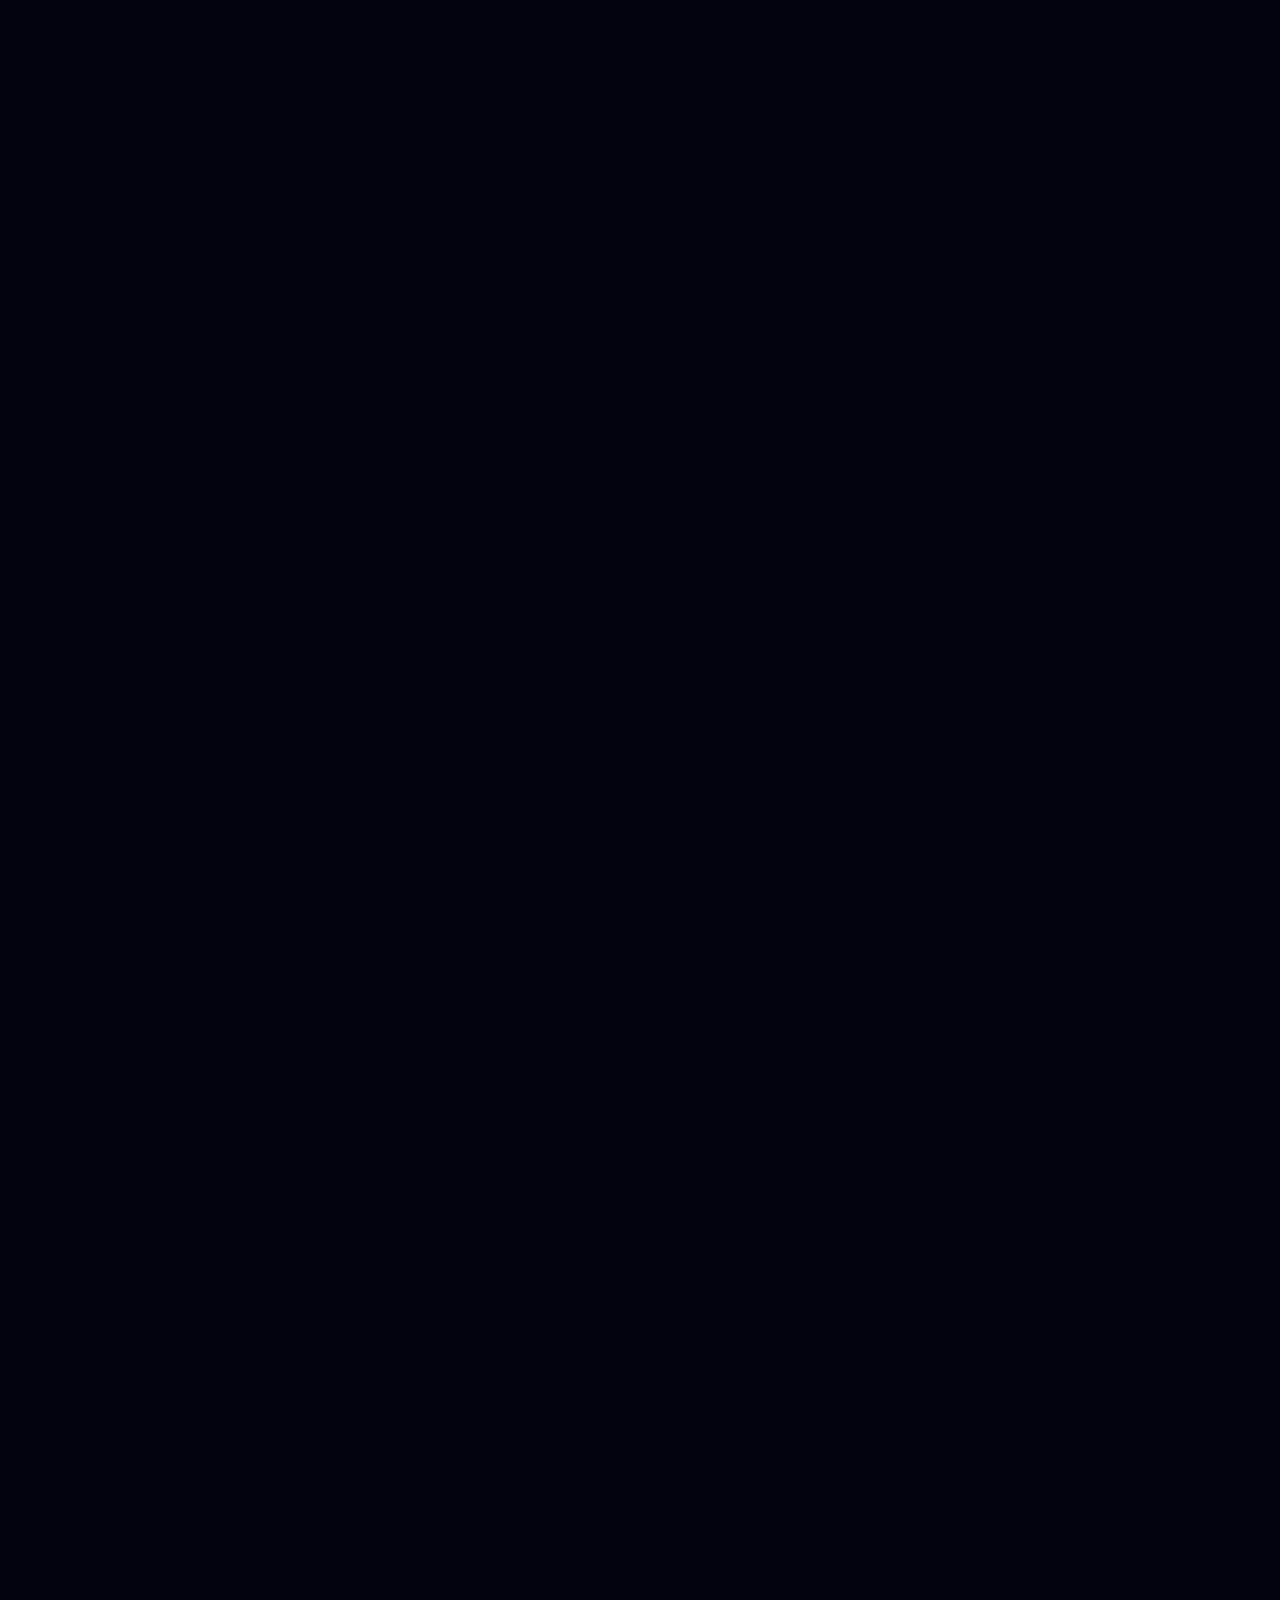
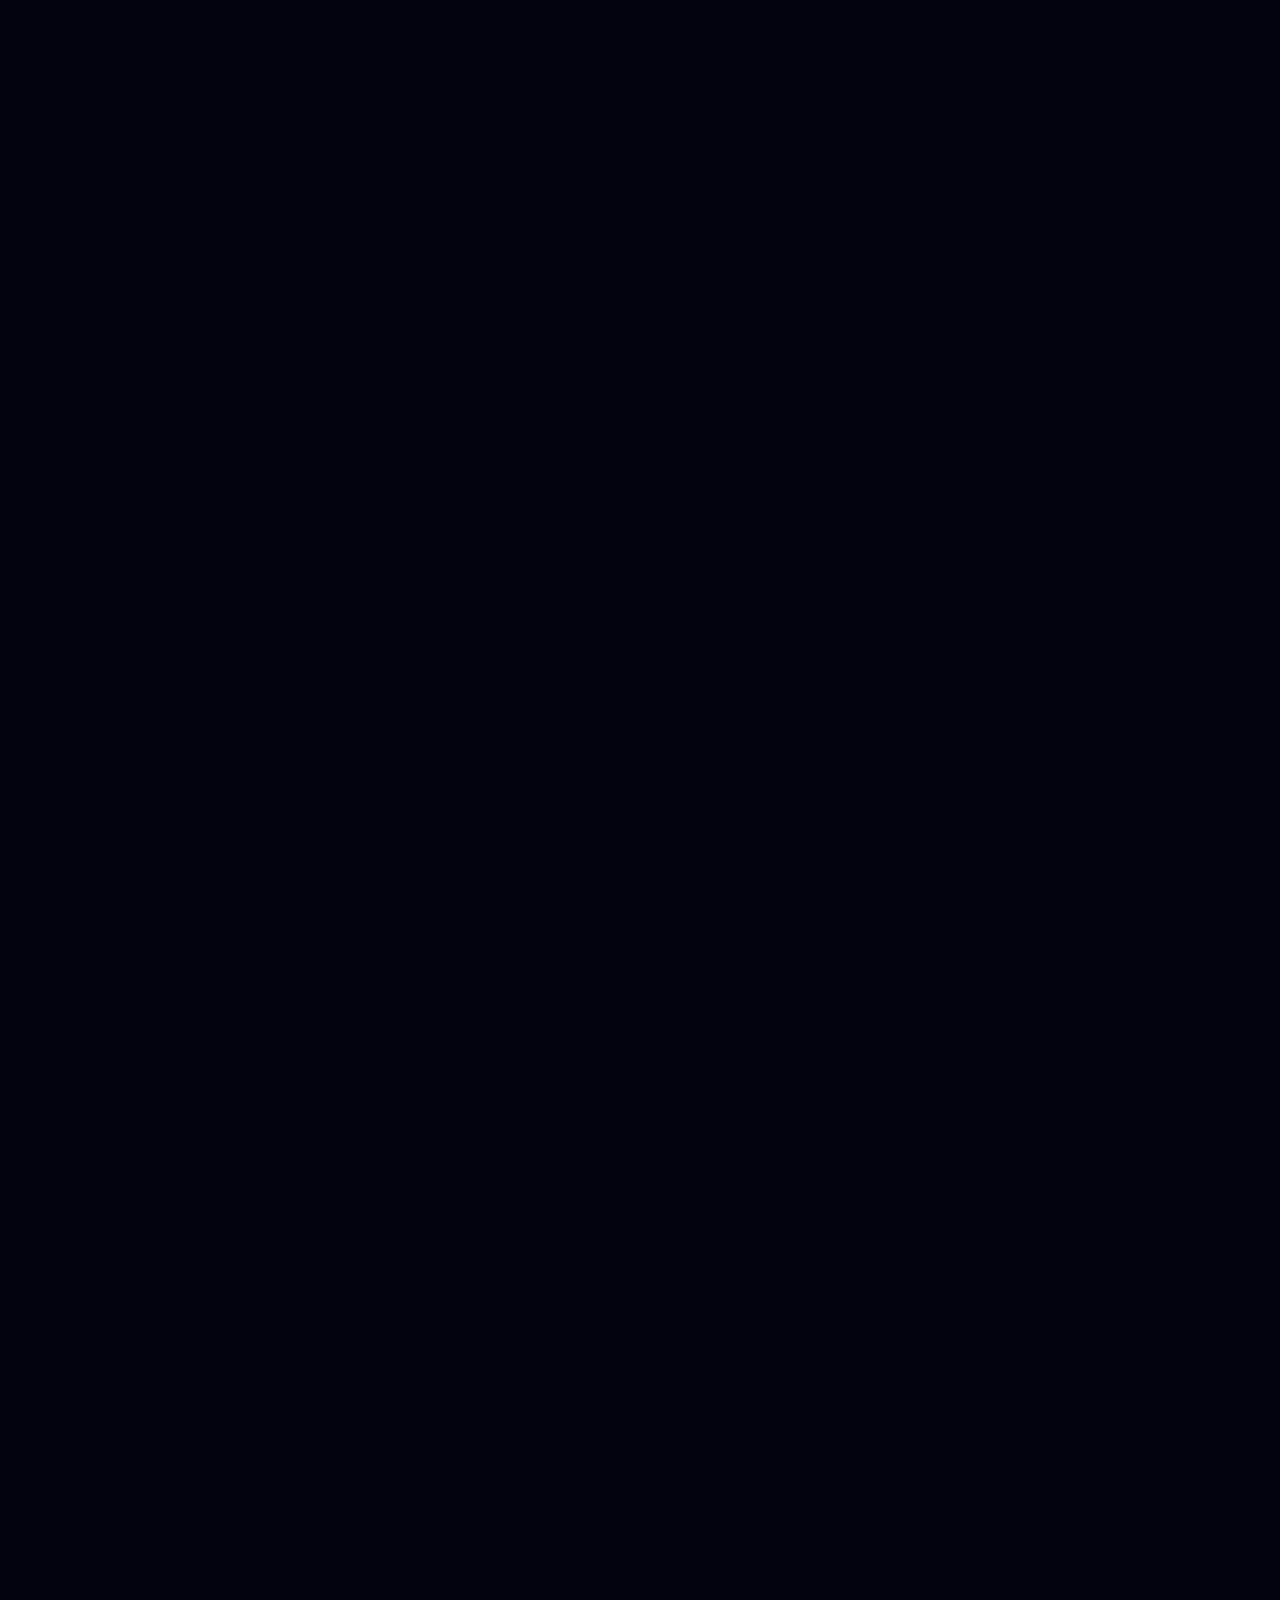
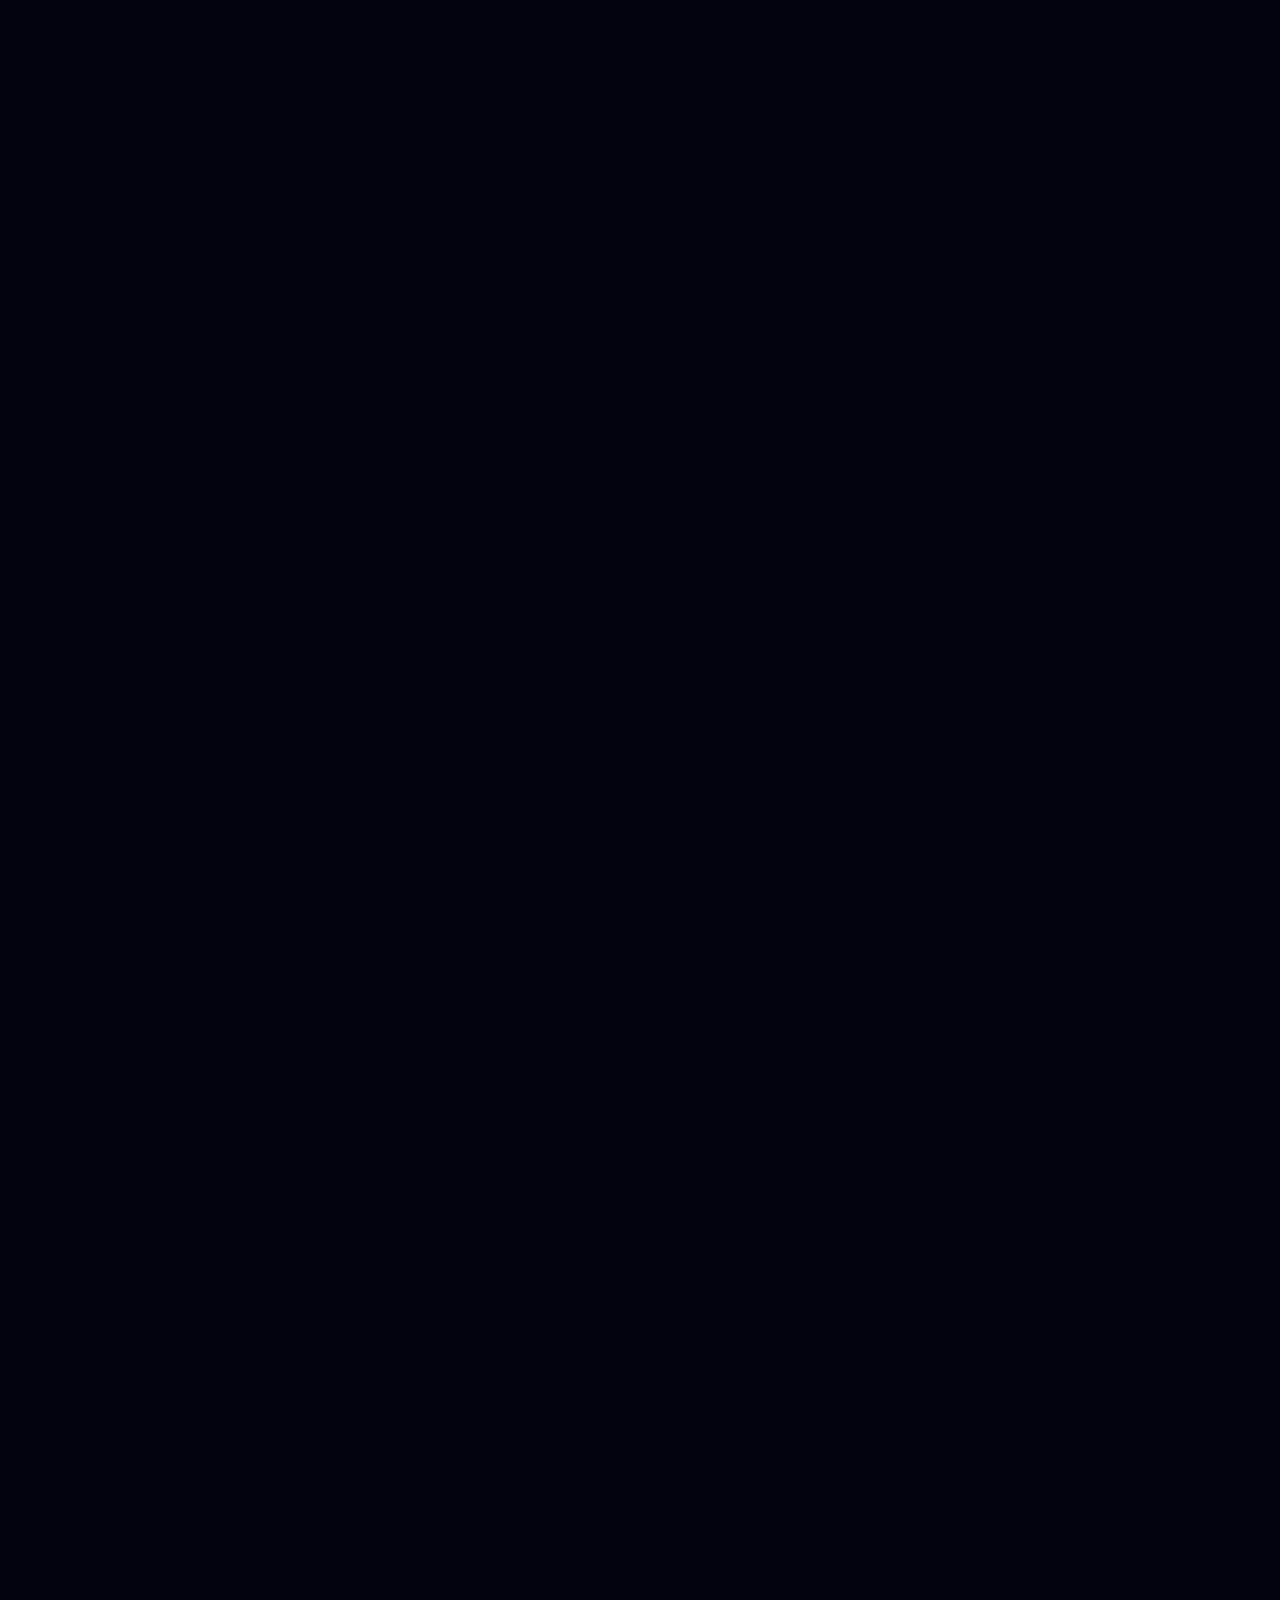
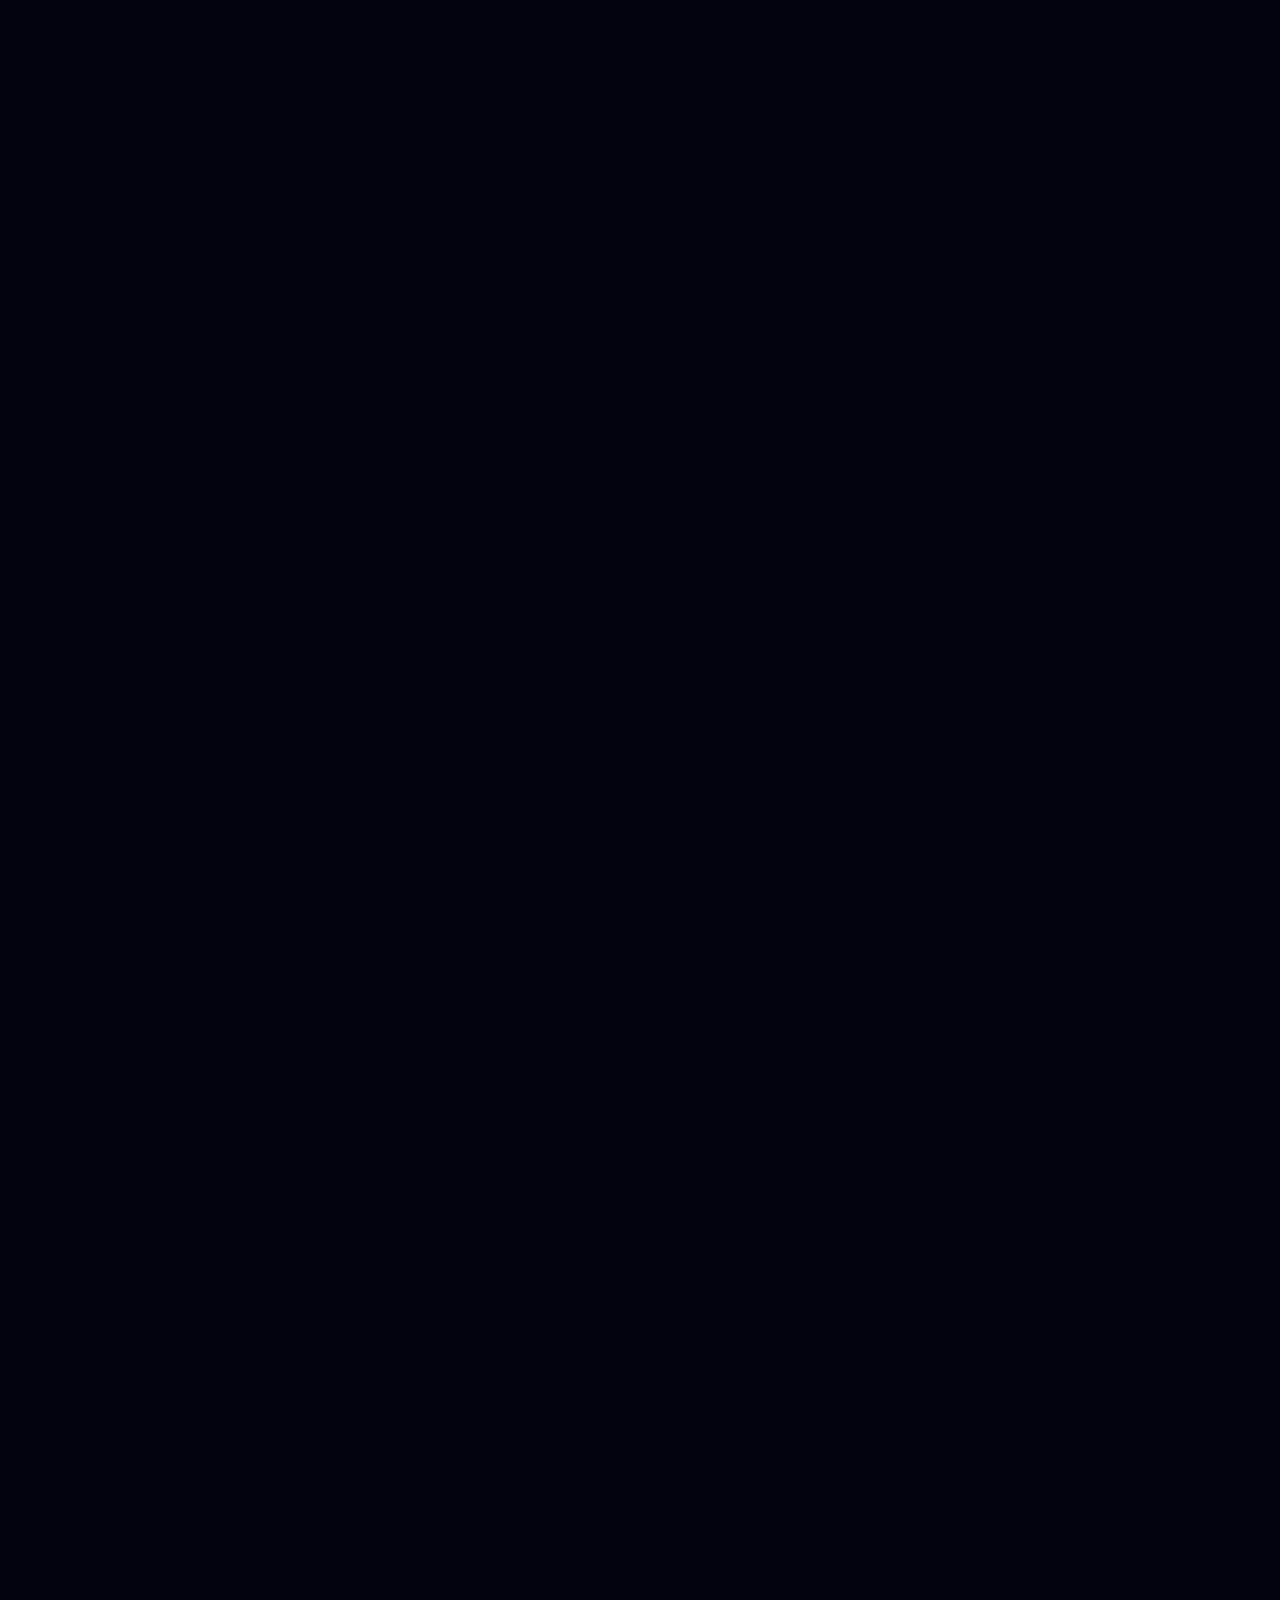
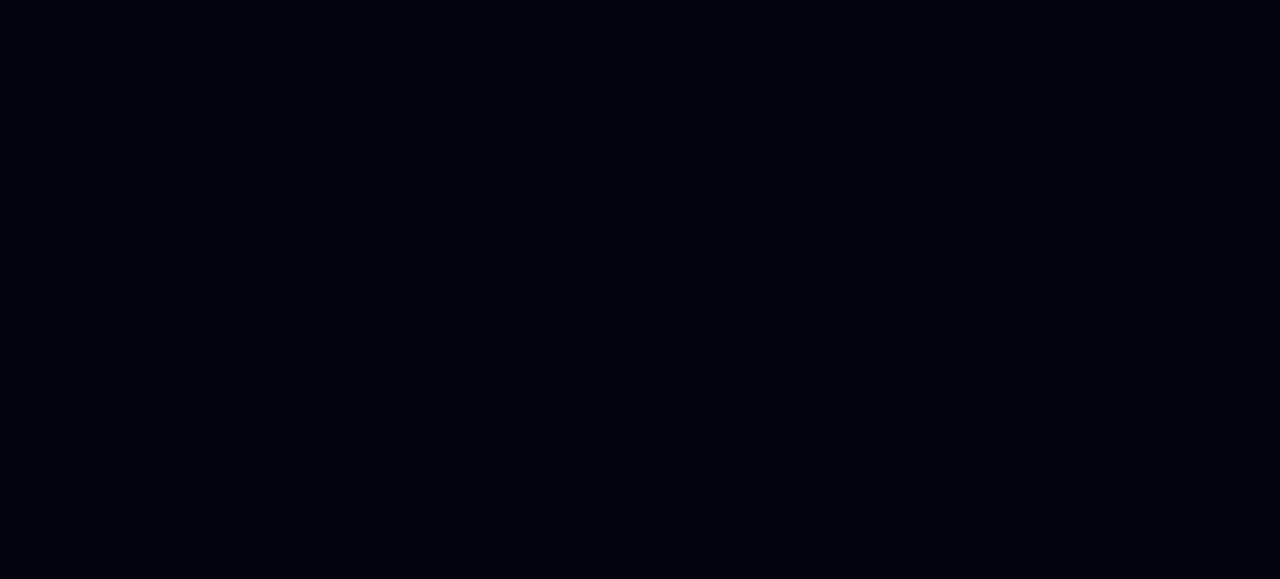
==== index.html @ 4c0e8898 "..." ====
<html xmlns="http://www.w3.org/1999/xhtml" lang="en">

<head>
	<meta http-equiv="Content-Type" content="text/html; charset=utf-8" />
	<meta name="description" content="HTTrack is an easy-to-use website mirror utility. It allows you to download a World Wide website from the Internet to a local directory,building recursively all structures, getting html, images, and other files from the server to your computer. Links are rebuiltrelatively so that you can freely browse to the local site (works with any browser). You can mirror several sites together so that you can jump from one toanother. You can, also, update an existing mirror site, or resume an interrupted download. The robot is fully configurable, with an integrated help" />
	<meta name="keywords" content="httrack, HTTRACK, HTTrack, winhttrack, WINHTTRACK, WinHTTrack, offline browser, web mirror utility, aspirateur web, surf offline, web capture, www mirror utility, browse offline, local  site builder, website mirroring, aspirateur www, internet grabber, capture de site web, internet tool, hors connexion, unix, dos, windows 95, windows 98, solaris, ibm580, AIX 4.0, HTS, HTGet, web aspirator, web aspirateur, libre, GPL, GNU, free software" />
	<title>Local index - HTTrack Website Copier</title>
  <!-- Mirror and index made by HTTrack Website Copier/3.49-2 [XR&CO'2014] -->
	<style type="text/css">
	<!--

body {
	margin: 0;  padding: 0;  margin-bottom: 15px;  margin-top: 8px;
	background: #77b;
}
body, td {
	font: 14px "Trebuchet MS", Verdana, Arial, Helvetica, sans-serif;
	}

#subTitle {
	background: #000;  color: #fff;  padding: 4px;  font-weight: bold; 
	}

#siteNavigation a, #siteNavigation .current {
	font-weight: bold;  color: #448;
	}
#siteNavigation a:link    { text-decoration: none; }
#siteNavigation a:visited { text-decoration: none; }

#siteNavigation .current { background-color: #ccd; }

#siteNavigation a:hover   { text-decoration: none;  background-color: #fff;  color: #000; }
#siteNavigation a:active  { text-decoration: none;  background-color: #ccc; }


a:link    { text-decoration: underline;  color: #00f; }
a:visited { text-decoration: underline;  color: #000; }
a:hover   { text-decoration: underline;  color: #c00; }
a:active  { text-decoration: underline; }

#pageContent {
	clear: both;
	border-bottom: 6px solid #000;
	padding: 10px;  padding-top: 20px;
	line-height: 1.65em;
	background-image: url(backblue.gif);
	background-repeat: no-repeat;
	background-position: top right;
	}

#pageContent, #siteNavigation {
	background-color: #ccd;
	}


.imgLeft  { float: left;   margin-right: 10px;  margin-bottom: 10px; }
.imgRight { float: right;  margin-left: 10px;   margin-bottom: 10px; }

hr { height: 1px;  color: #000;  background-color: #000;  margin-bottom: 15px; }

h1 { margin: 0;  font-weight: bold;  font-size: 2em; }
h2 { margin: 0;  font-weight: bold;  font-size: 1.6em; }
h3 { margin: 0;  font-weight: bold;  font-size: 1.3em; }
h4 { margin: 0;  font-weight: bold;  font-size: 1.18em; }

.blak { background-color: #000; }
.hide { display: none; }
.tableWidth { min-width: 400px; }

.tblRegular       { border-collapse: collapse; }
.tblRegular td    { padding: 6px;  background-image: url(fade.gif);  border: 2px solid #99c; }
.tblHeaderColor, .tblHeaderColor td { background: #99c; }
.tblNoBorder td   { border: 0; }


</style>

</head>

<table width="76%" border="0" align="center" cellspacing="0" cellpadding="3" class="tableWidth">
	<tr>
	<td id="subTitle">HTTrack Website Copier - Open Source offline browser</td>
	</tr>
</table>
<table width="76%" border="0" align="center" cellspacing="0" cellpadding="0" class="tableWidth">
<tr class="blak">
<td>
	<table width="100%" border="0" align="center" cellspacing="1" cellpadding="0">
	<tr>
	<td colspan="6"> 
		<table width="100%" border="0" align="center" cellspacing="0" cellpadding="10">
		<tr> 
		<td id="pageContent"> 
<!-- ==================== End prologue ==================== -->

	<meta name="generator" content="HTTrack Website Copier/3.x">
	<TITLE>Local index - HTTrack</TITLE>
</HEAD>
<BODY>
<H1 ALIGN=Center>Index of locally available sites:</H1>
	<TABLE BORDER="0" WIDTH="100%" CELLSPACING="1" CELLPADDING="0">
		<TR>
			<TD BACKGROUND="fade.gif">
				&middot;
					<A HREF="html-templates.evonicmedia.com/finteezy/index.html">
						HaMinGo - Ví điện tử của người Việt
					</A>		
			</TD>
		</TR>
	</TABLE>
	<BR>
	<BR>
	<BR>
  	<H6 ALIGN="RIGHT">
	<I>Mirror and index made by HTTrack Website Copier [XR&amp;CO'2008]</I>
	</H6>
	<!-- Mirror and index made by HTTrack Website Copier/3.49-2 [XR&CO'2014] -->
	<!-- Thanks for using HTTrack Website Copier! -->
	<meta HTTP-EQUIV="Refresh" CONTENT="0; URL=html-templates.evonicmedia.com/finteezy/index.html">


<!-- ==================== Start epilogue ==================== -->
		</td>
		</tr>
		</table>
	</td>
	</tr>
	</table>
</td>
</tr>
</table>

<table width="76%" border="0" align="center" valign="bottom" cellspacing="0" cellpadding="0">
	<tr>
	<td id="footer"><small>&copy;</small></td>
	</tr>
</table>

</body>

</html>
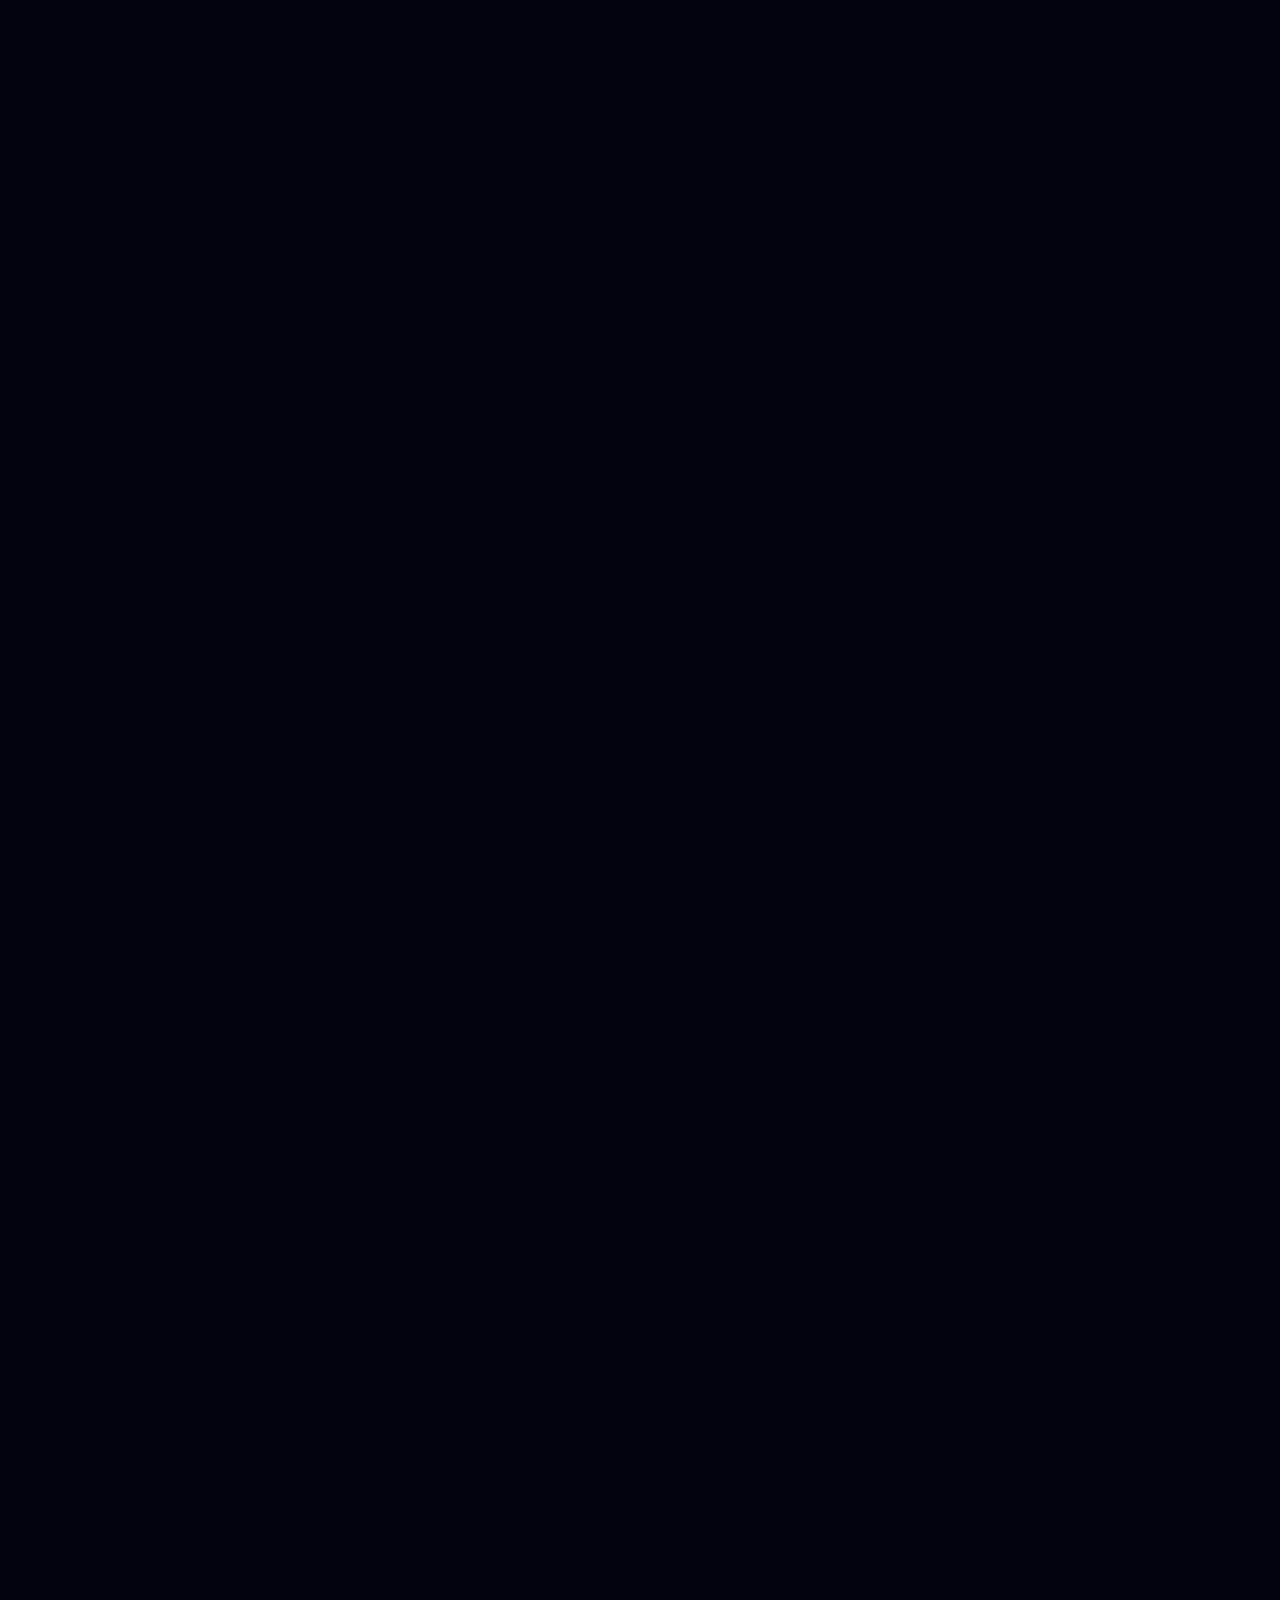
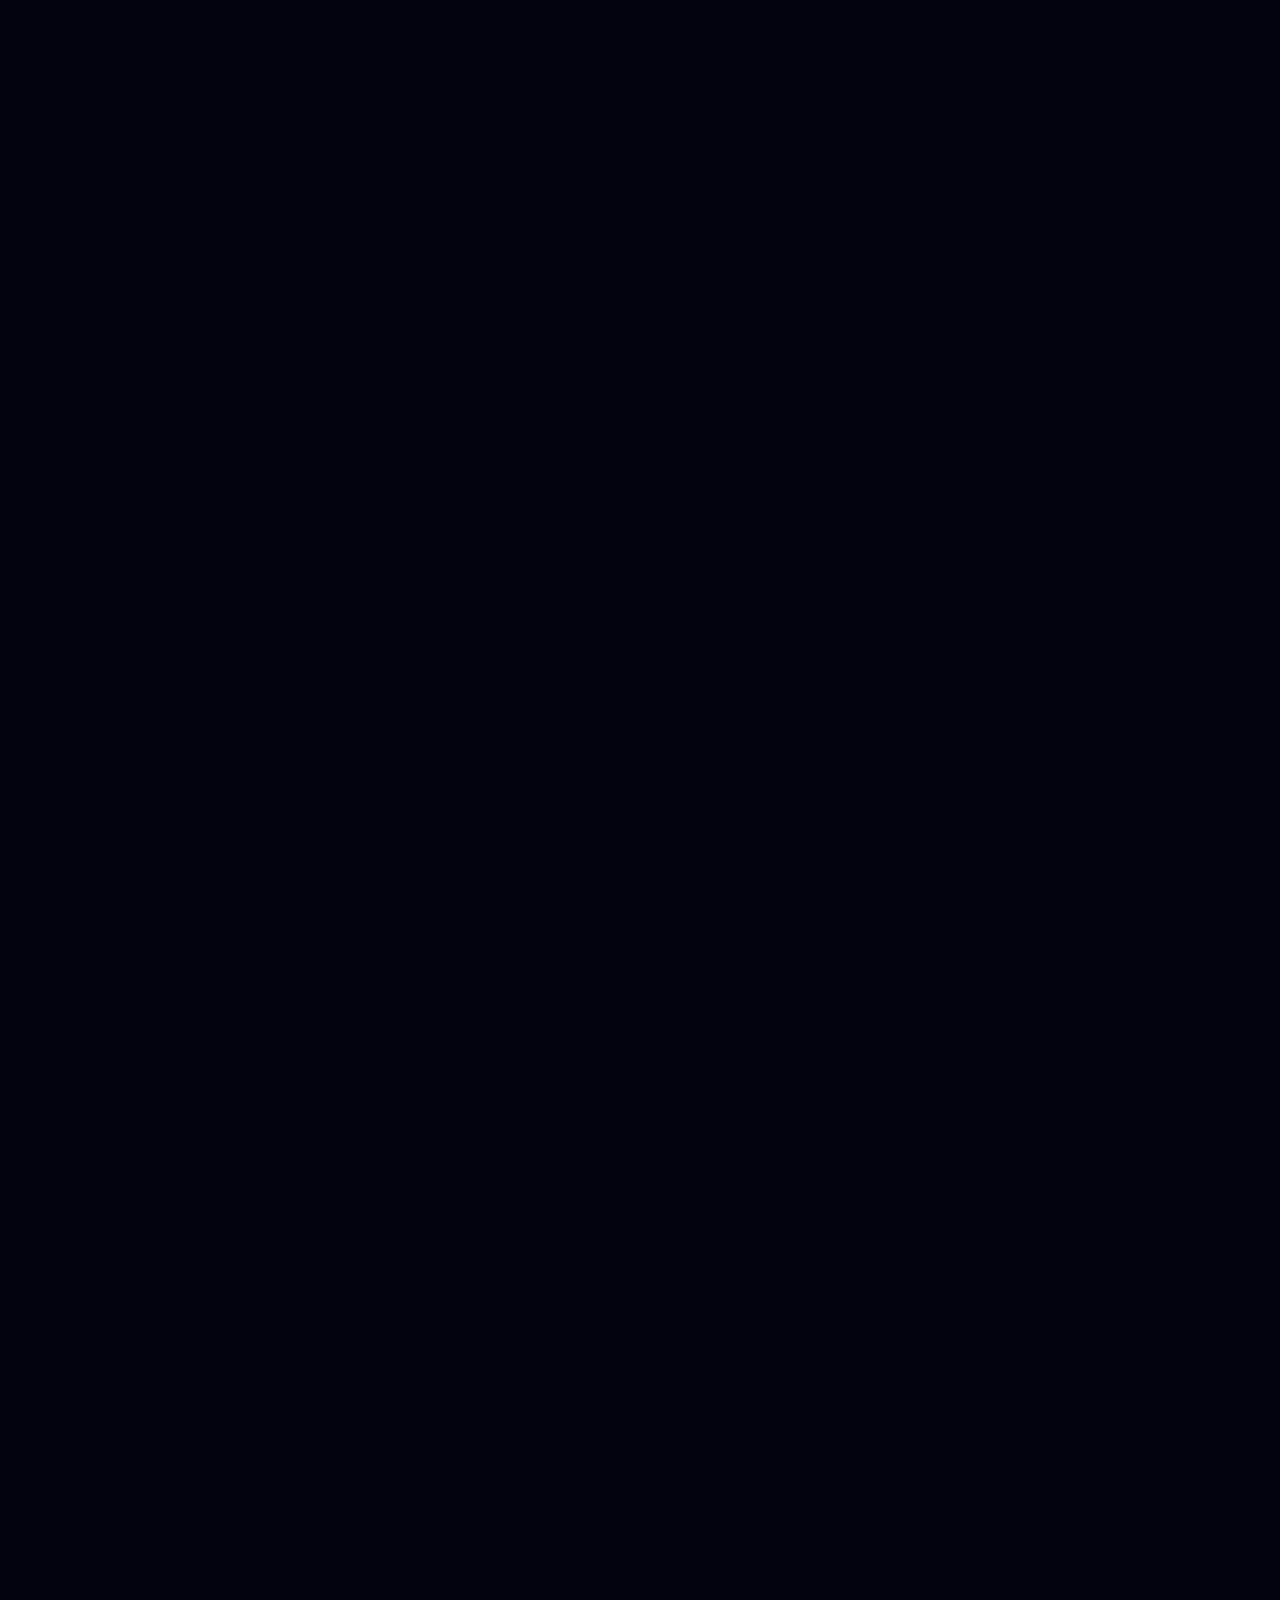
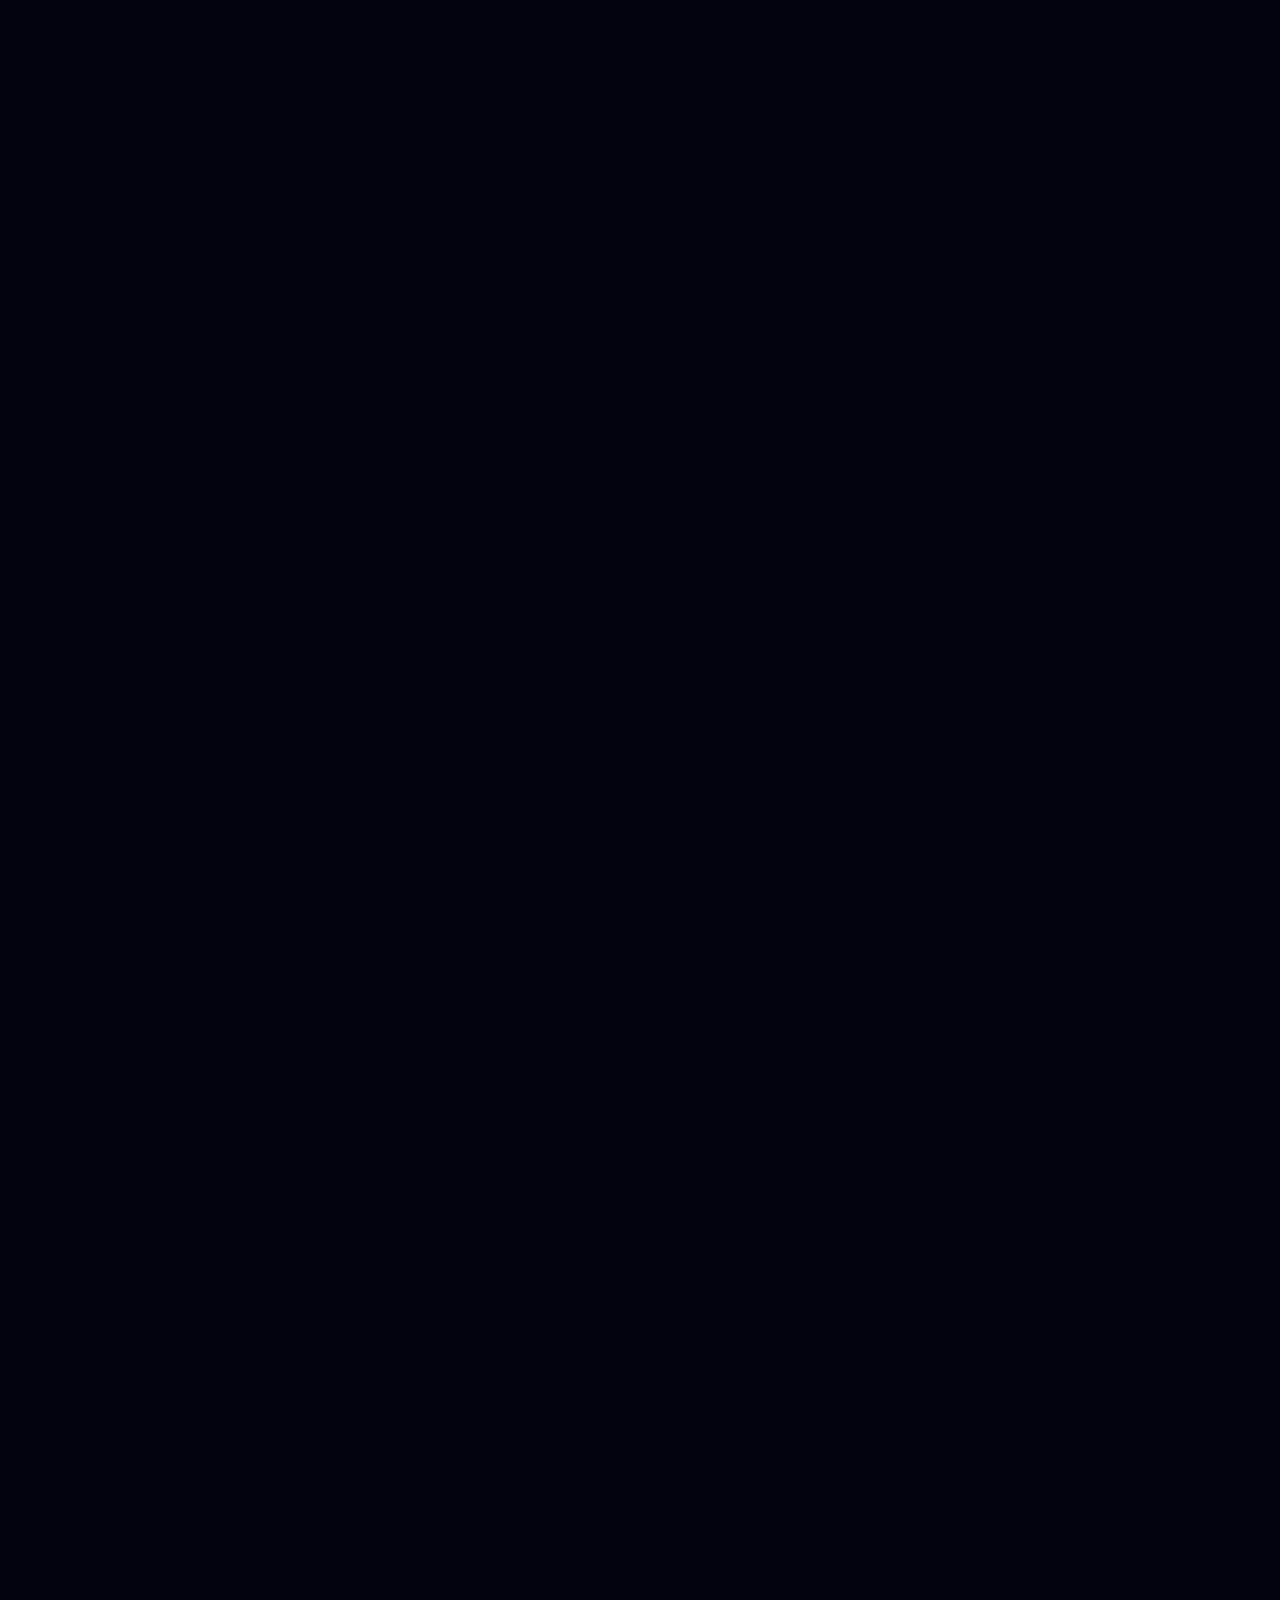
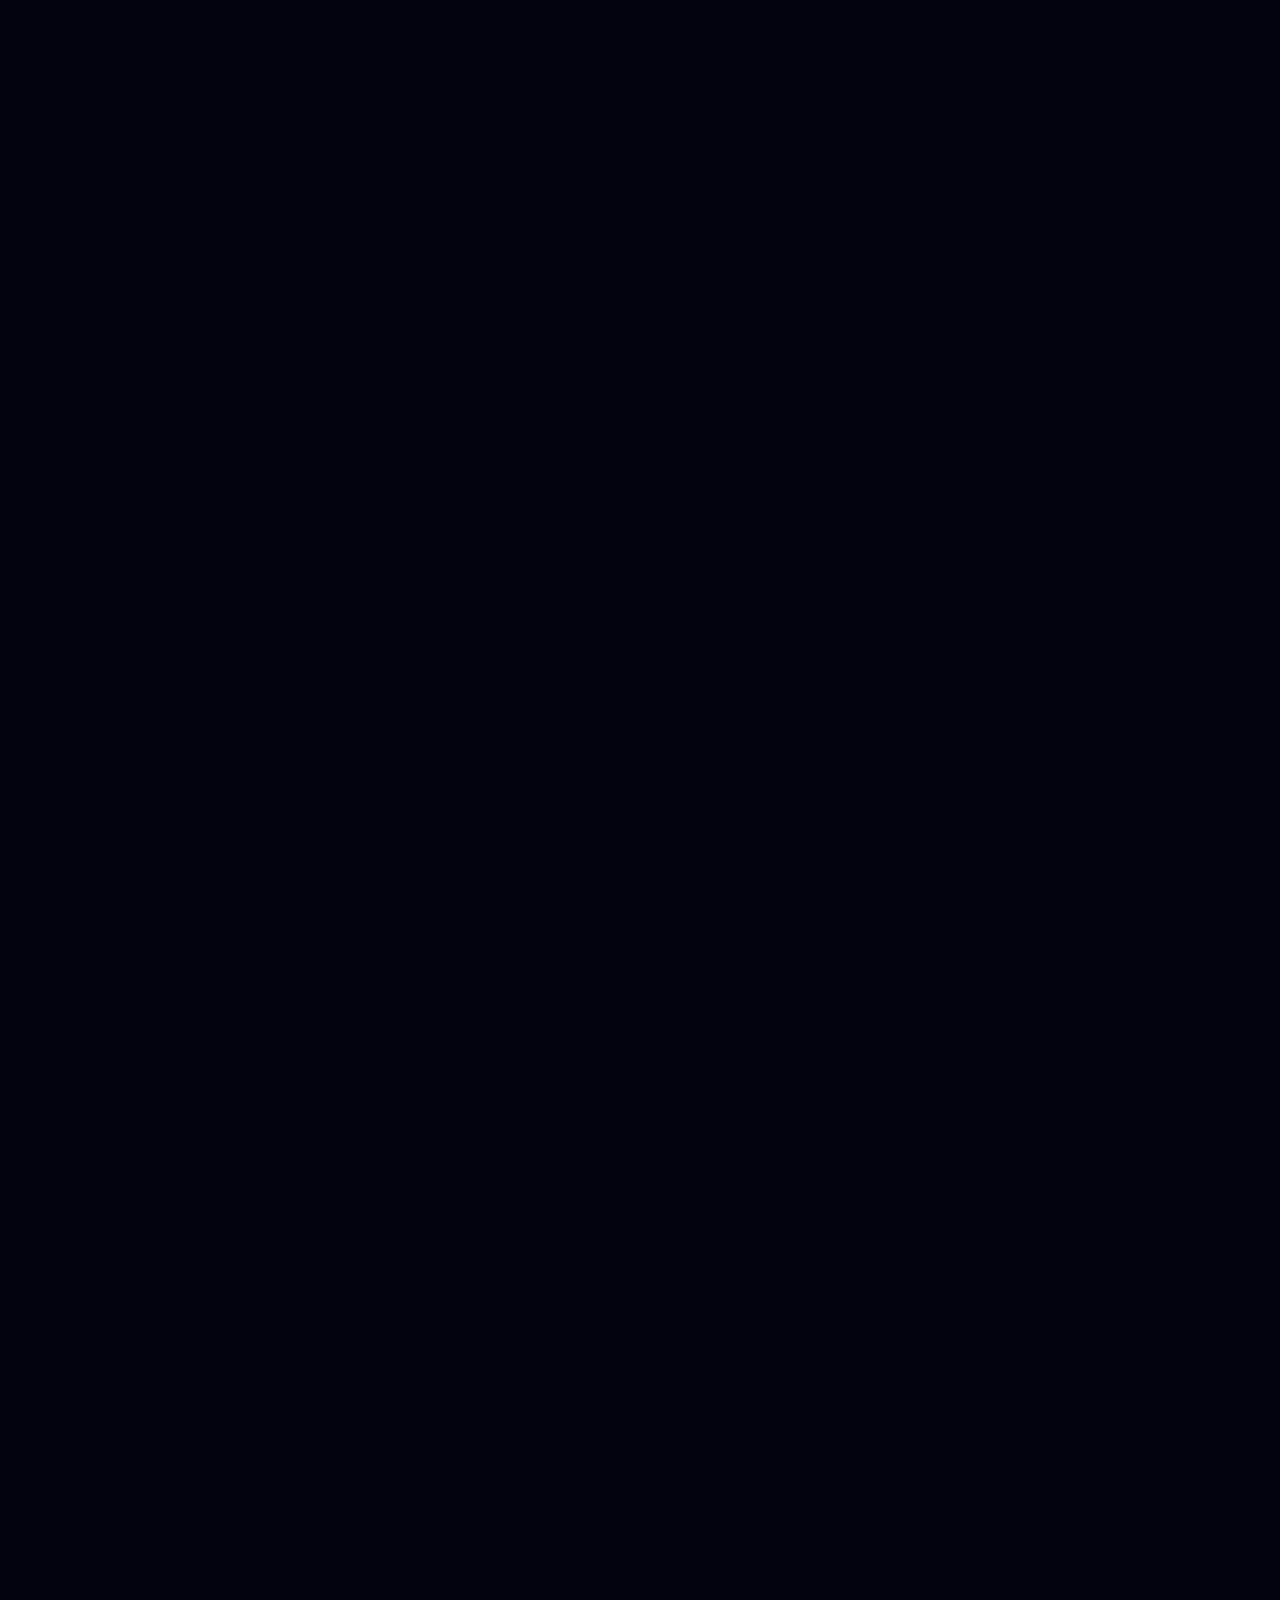
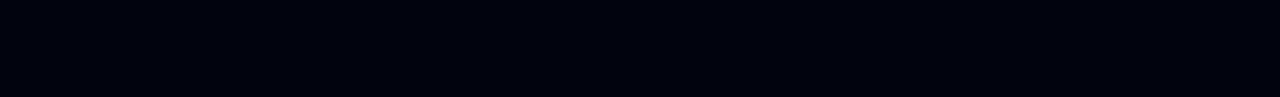
==== commit 527fb98d: "index.html" ====
--- a/index.html
+++ b/index.html
@@ -4,7 +4,7 @@
 	<meta http-equiv="Content-Type" content="text/html; charset=utf-8" />
 	<meta name="description" content="HTTrack is an easy-to-use website mirror utility. It allows you to download a World Wide website from the Internet to a local directory,building recursively all structures, getting html, images, and other files from the server to your computer. Links are rebuiltrelatively so that you can freely browse to the local site (works with any browser). You can mirror several sites together so that you can jump from one toanother. You can, also, update an existing mirror site, or resume an interrupted download. The robot is fully configurable, with an integrated help" />
 	<meta name="keywords" content="httrack, HTTRACK, HTTrack, winhttrack, WINHTTRACK, WinHTTrack, offline browser, web mirror utility, aspirateur web, surf offline, web capture, www mirror utility, browse offline, local  site builder, website mirroring, aspirateur www, internet grabber, capture de site web, internet tool, hors connexion, unix, dos, windows 95, windows 98, solaris, ibm580, AIX 4.0, HTS, HTGet, web aspirator, web aspirateur, libre, GPL, GNU, free software" />
-	<title>Local index - HTTrack Website Copier</title>
+	<title>HaMinGo - Ví điện tử NFC thông minh</title>
   <!-- Mirror and index made by HTTrack Website Copier/3.49-2 [XR&CO'2014] -->
 	<style type="text/css">
 	<!--
@@ -79,7 +79,7 @@
 
 <table width="76%" border="0" align="center" cellspacing="0" cellpadding="3" class="tableWidth">
 	<tr>
-	<td id="subTitle">HTTrack Website Copier - Open Source offline browser</td>
+	<td id="subTitle">HaMinGo - Ví điện tử NFC thông minh</td>
 	</tr>
 </table>
 <table width="76%" border="0" align="center" cellspacing="0" cellpadding="0" class="tableWidth">
@@ -94,10 +94,9 @@
 <!-- ==================== End prologue ==================== -->
 
 	<meta name="generator" content="HTTrack Website Copier/3.x">
-	<TITLE>Local index - HTTrack</TITLE>
 </HEAD>
 <BODY>
-<H1 ALIGN=Center>Index of locally available sites:</H1>
+<H1 ALIGN=Center></H1>
 	<TABLE BORDER="0" WIDTH="100%" CELLSPACING="1" CELLPADDING="0">
 		<TR>
 			<TD BACKGROUND="fade.gif">
@@ -112,7 +111,7 @@
 	<BR>
 	<BR>
   	<H6 ALIGN="RIGHT">
-	<I>Mirror and index made by HTTrack Website Copier [XR&amp;CO'2008]</I>
+	<I></I>
 	</H6>
 	<!-- Mirror and index made by HTTrack Website Copier/3.49-2 [XR&CO'2014] -->
 	<!-- Thanks for using HTTrack Website Copier! -->
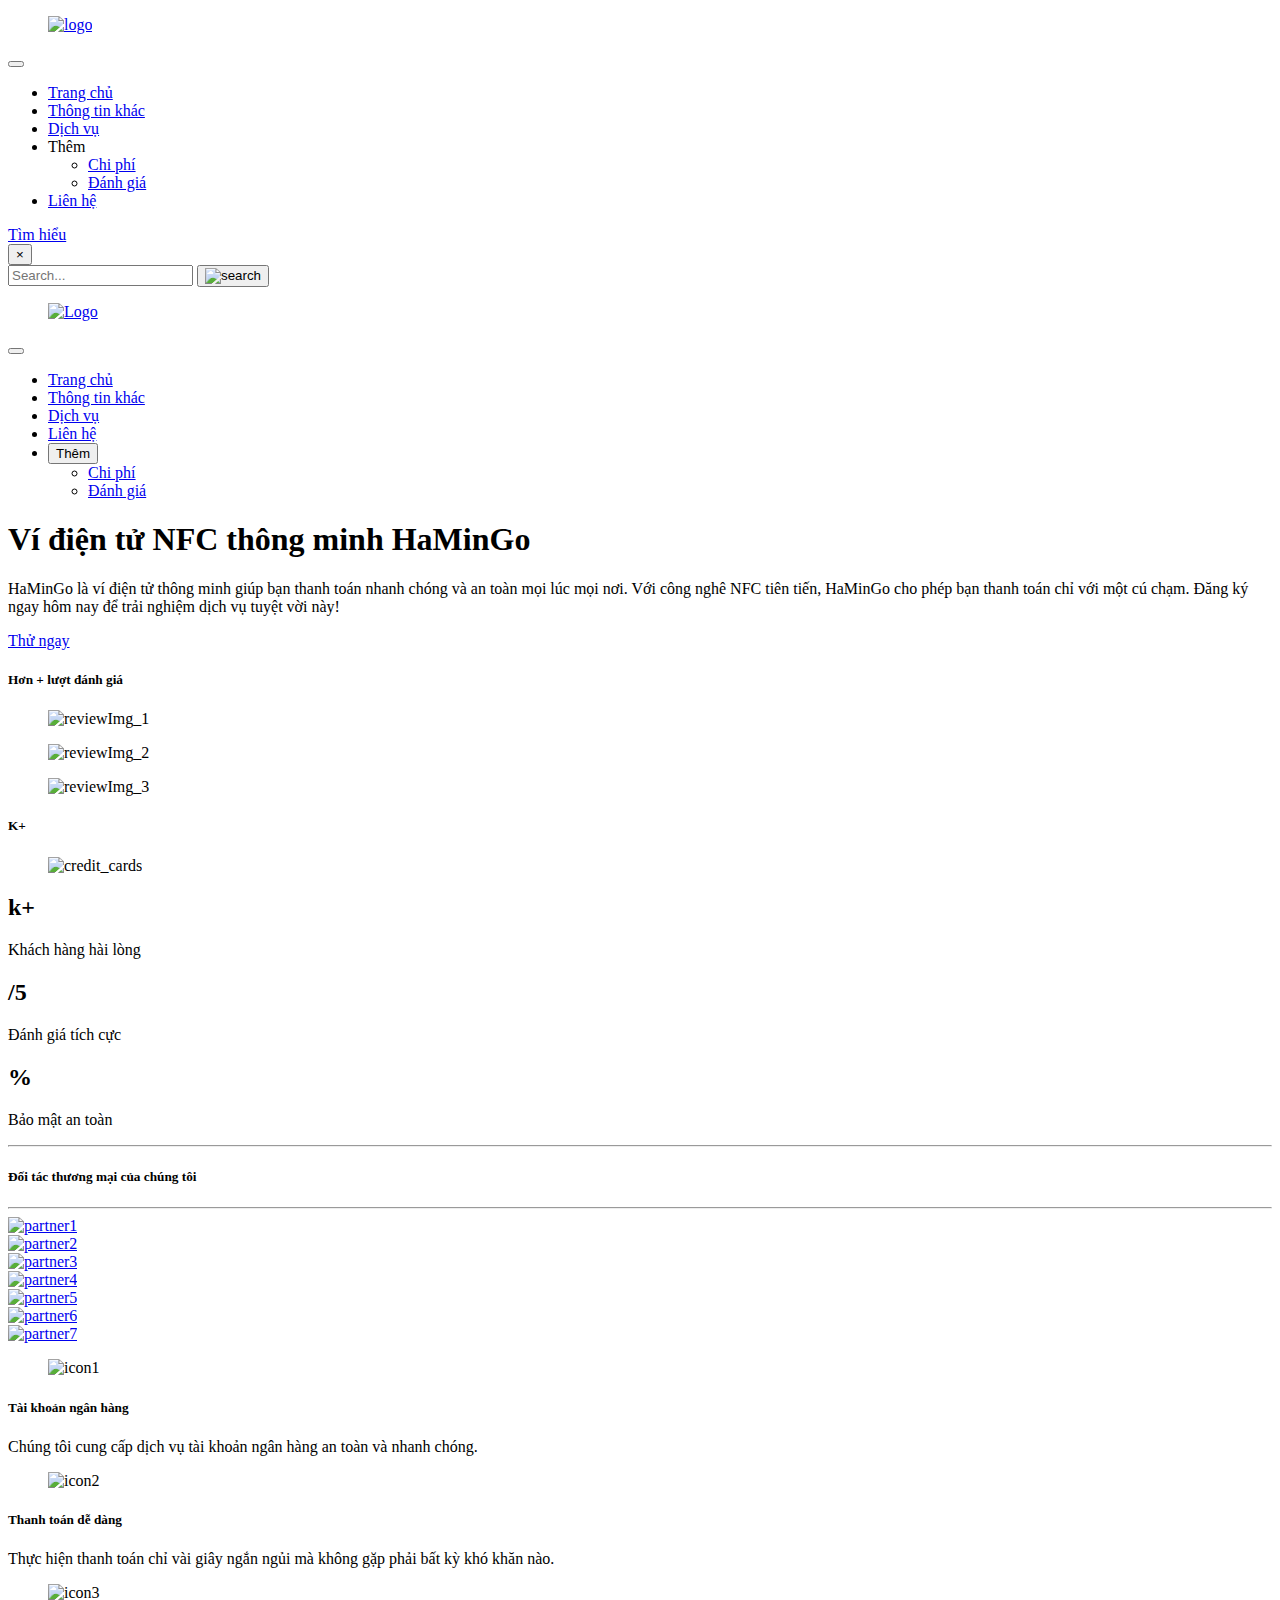
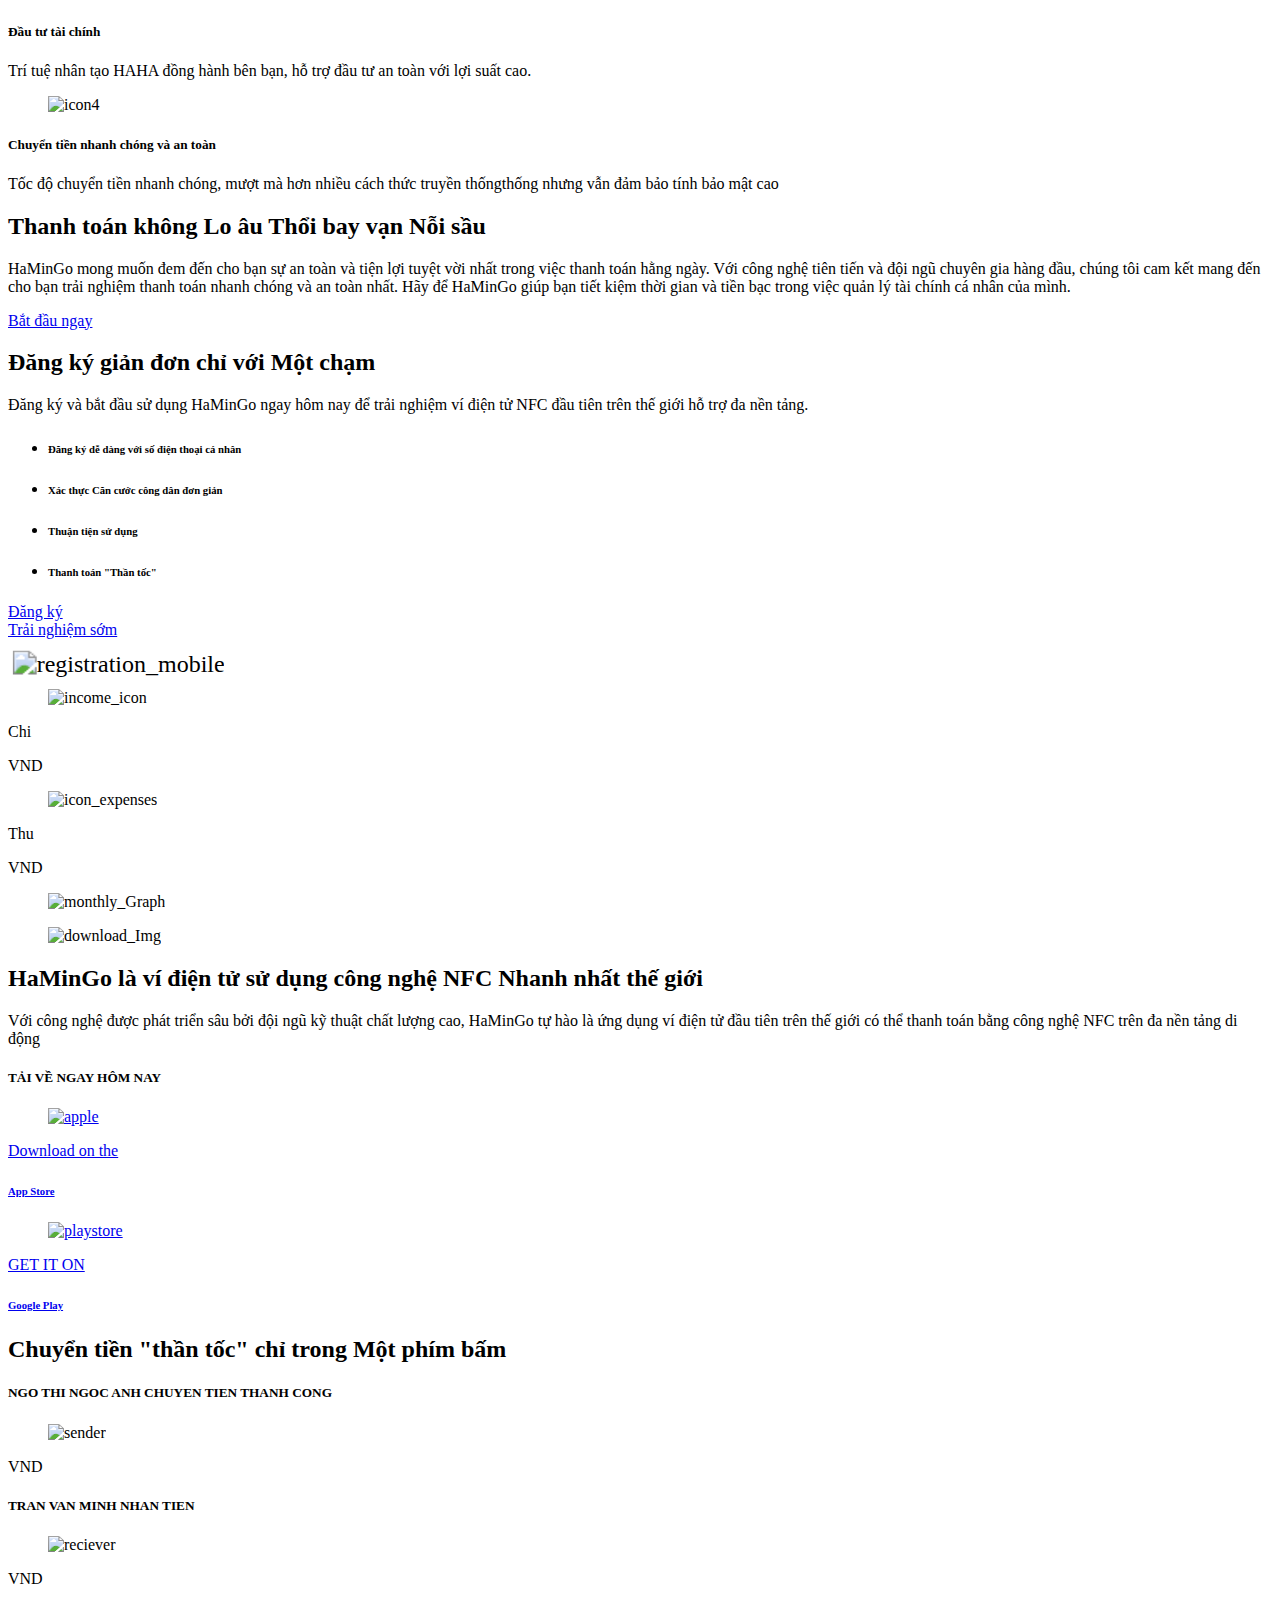
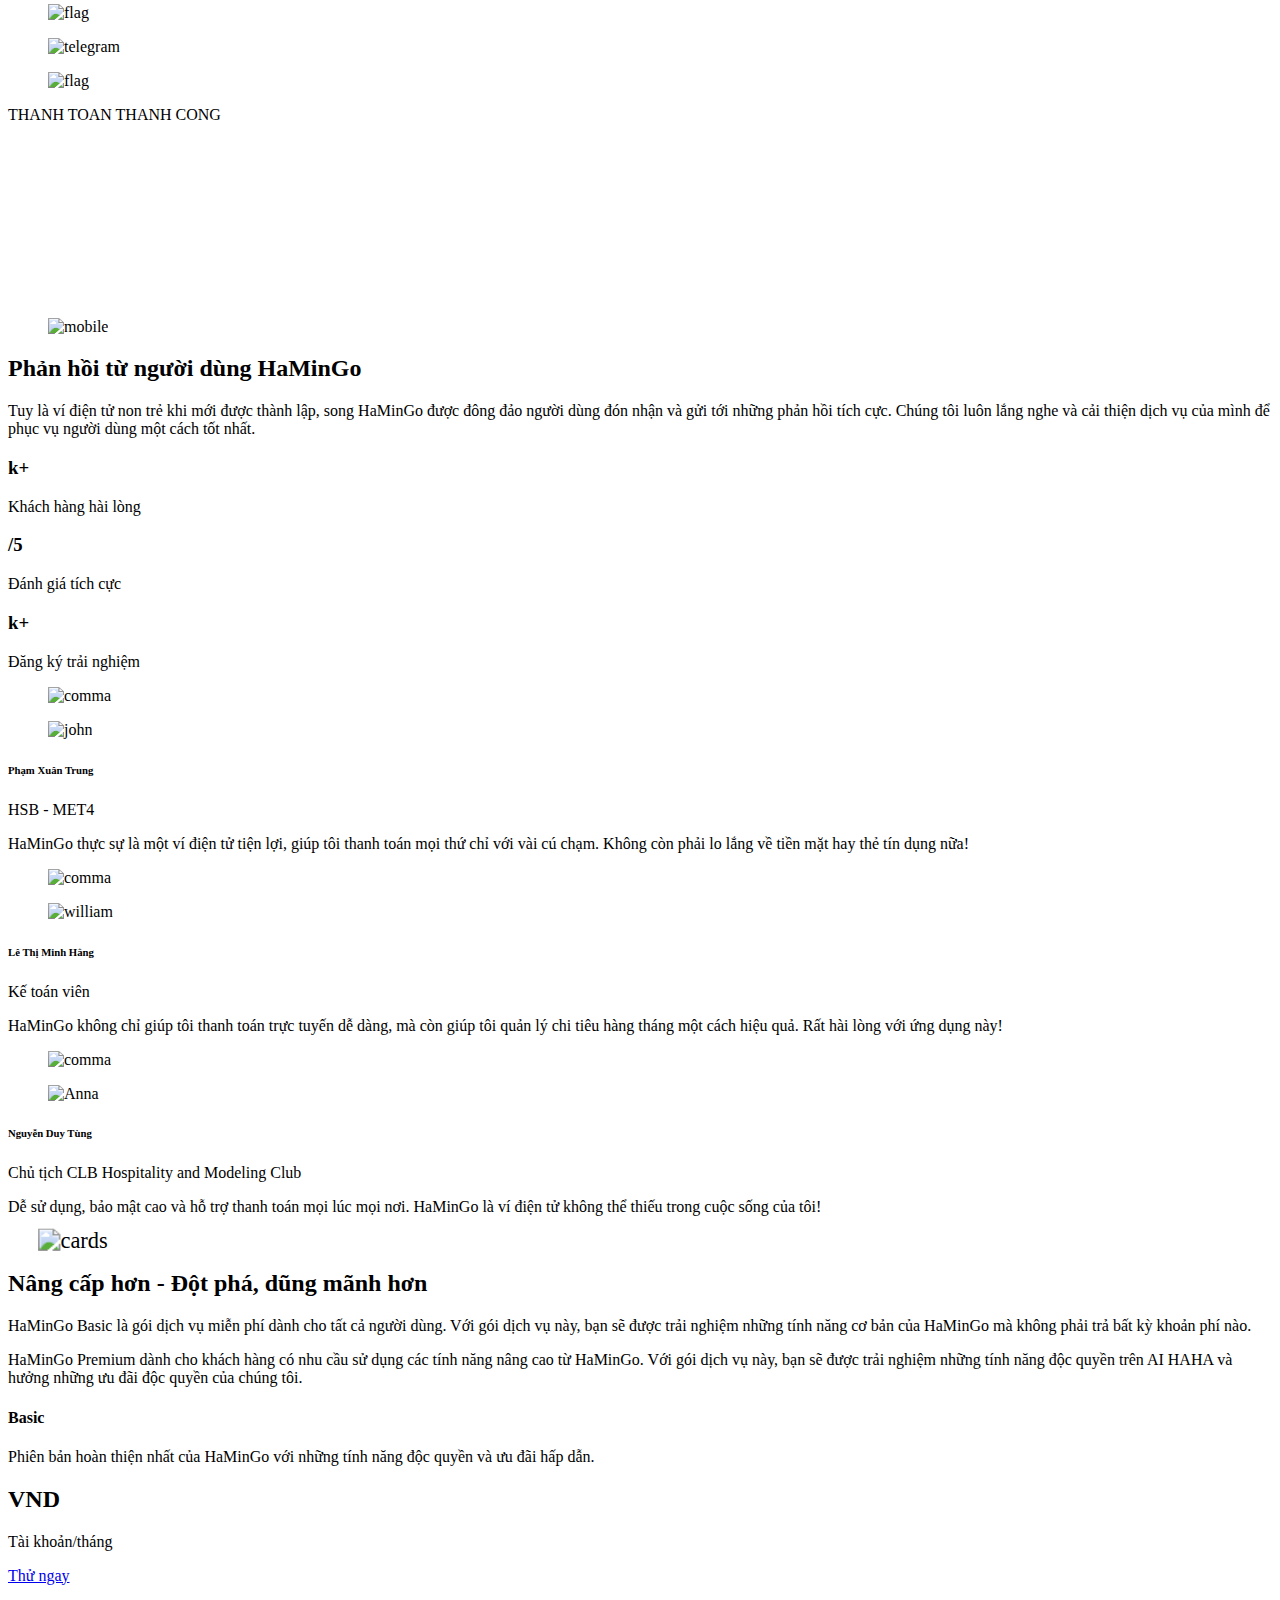
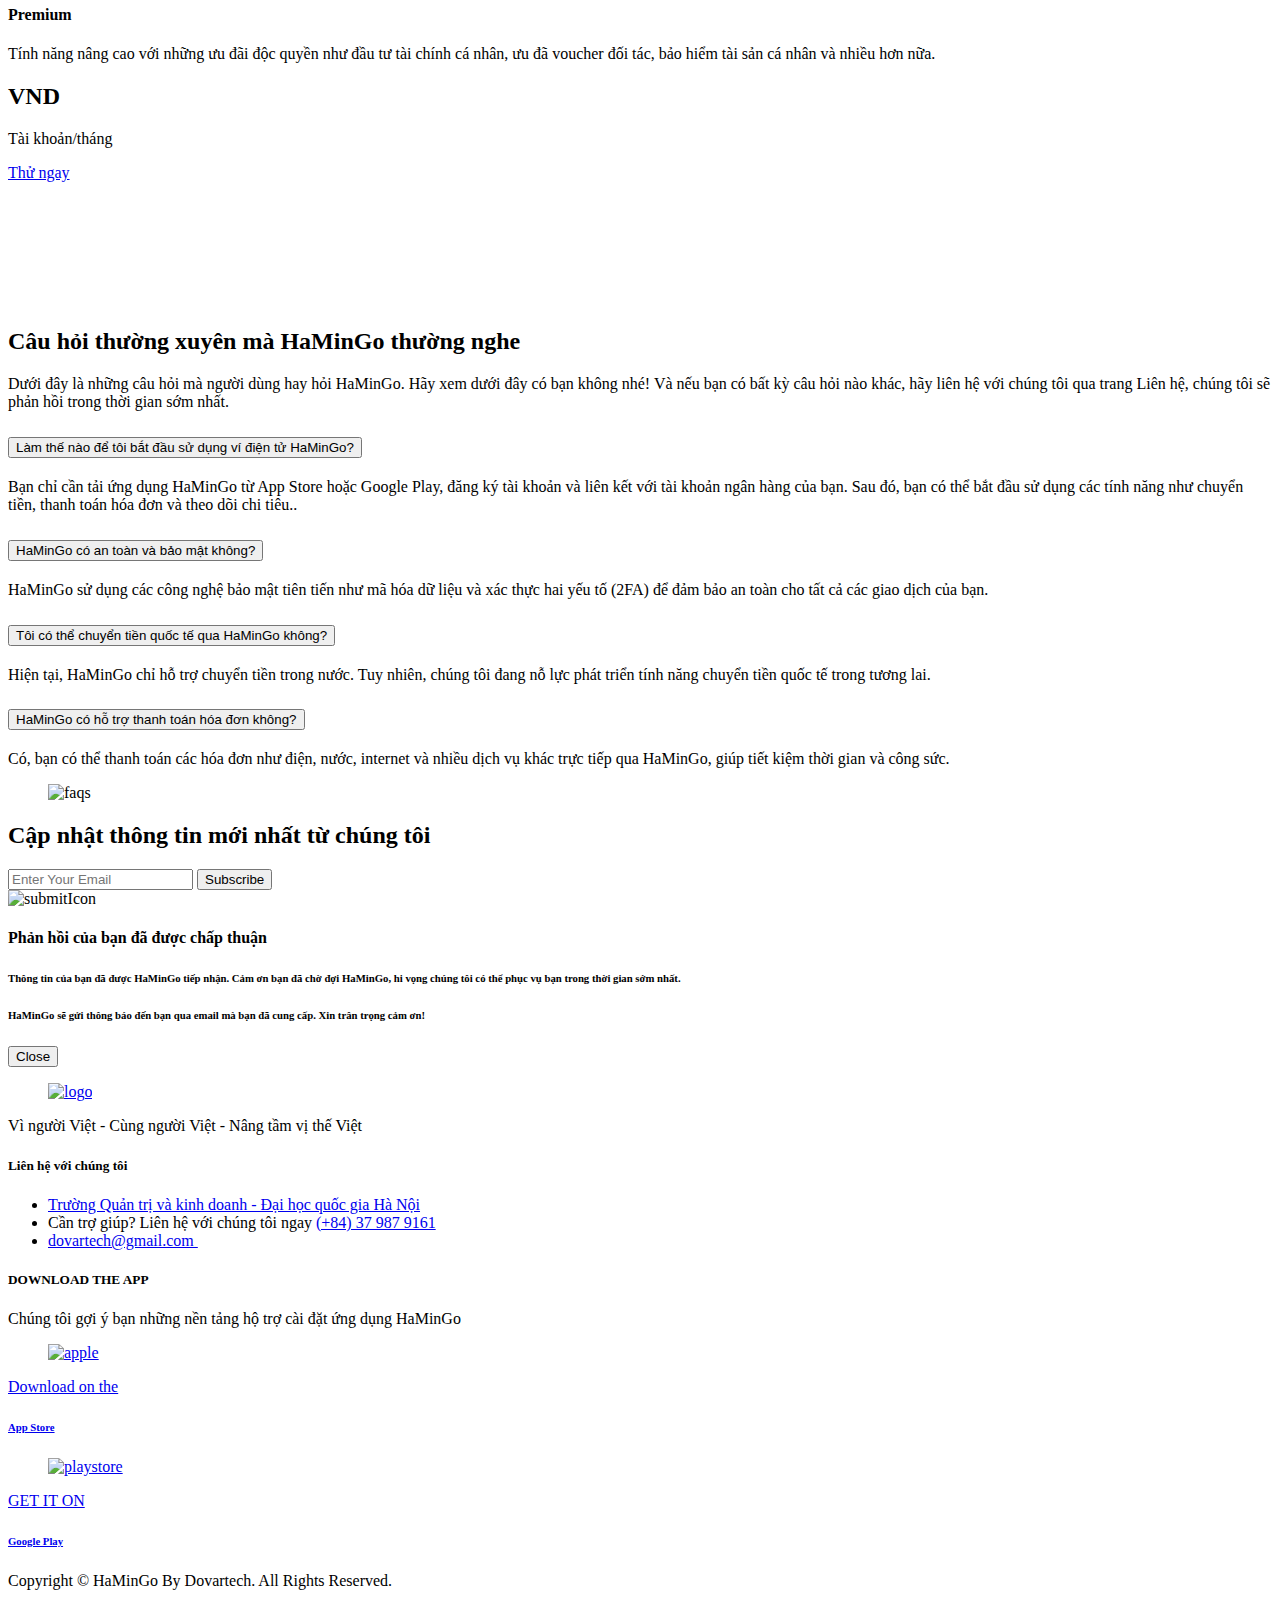
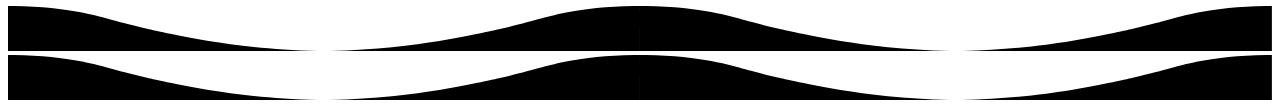
==== commit a63a155e: "Add files via upload" ====
--- a/index.html
+++ b/index.html
@@ -1,142 +1,890 @@
-<html xmlns="http://www.w3.org/1999/xhtml" lang="en">
-
-<head>
-	<meta http-equiv="Content-Type" content="text/html; charset=utf-8" />
-	<meta name="description" content="HTTrack is an easy-to-use website mirror utility. It allows you to download a World Wide website from the Internet to a local directory,building recursively all structures, getting html, images, and other files from the server to your computer. Links are rebuiltrelatively so that you can freely browse to the local site (works with any browser). You can mirror several sites together so that you can jump from one toanother. You can, also, update an existing mirror site, or resume an interrupted download. The robot is fully configurable, with an integrated help" />
-	<meta name="keywords" content="httrack, HTTRACK, HTTrack, winhttrack, WINHTTRACK, WinHTTrack, offline browser, web mirror utility, aspirateur web, surf offline, web capture, www mirror utility, browse offline, local  site builder, website mirroring, aspirateur www, internet grabber, capture de site web, internet tool, hors connexion, unix, dos, windows 95, windows 98, solaris, ibm580, AIX 4.0, HTS, HTGet, web aspirator, web aspirateur, libre, GPL, GNU, free software" />
-	<title>HaMinGo - Ví điện tử NFC thông minh</title>
-  <!-- Mirror and index made by HTTrack Website Copier/3.49-2 [XR&CO'2014] -->
-	<style type="text/css">
-	<!--
-
-body {
-	margin: 0;  padding: 0;  margin-bottom: 15px;  margin-top: 8px;
-	background: #77b;
-}
-body, td {
-	font: 14px "Trebuchet MS", Verdana, Arial, Helvetica, sans-serif;
-	}
-
-#subTitle {
-	background: #000;  color: #fff;  padding: 4px;  font-weight: bold; 
-	}
-
-#siteNavigation a, #siteNavigation .current {
-	font-weight: bold;  color: #448;
-	}
-#siteNavigation a:link    { text-decoration: none; }
-#siteNavigation a:visited { text-decoration: none; }
-
-#siteNavigation .current { background-color: #ccd; }
-
-#siteNavigation a:hover   { text-decoration: none;  background-color: #fff;  color: #000; }
-#siteNavigation a:active  { text-decoration: none;  background-color: #ccc; }
-
-
-a:link    { text-decoration: underline;  color: #00f; }
-a:visited { text-decoration: underline;  color: #000; }
-a:hover   { text-decoration: underline;  color: #c00; }
-a:active  { text-decoration: underline; }
-
-#pageContent {
-	clear: both;
-	border-bottom: 6px solid #000;
-	padding: 10px;  padding-top: 20px;
-	line-height: 1.65em;
-	background-image: url(backblue.gif);
-	background-repeat: no-repeat;
-	background-position: top right;
-	}
-
-#pageContent, #siteNavigation {
-	background-color: #ccd;
-	}
-
-
-.imgLeft  { float: left;   margin-right: 10px;  margin-bottom: 10px; }
-.imgRight { float: right;  margin-left: 10px;   margin-bottom: 10px; }
-
-hr { height: 1px;  color: #000;  background-color: #000;  margin-bottom: 15px; }
-
-h1 { margin: 0;  font-weight: bold;  font-size: 2em; }
-h2 { margin: 0;  font-weight: bold;  font-size: 1.6em; }
-h3 { margin: 0;  font-weight: bold;  font-size: 1.3em; }
-h4 { margin: 0;  font-weight: bold;  font-size: 1.18em; }
-
-.blak { background-color: #000; }
-.hide { display: none; }
-.tableWidth { min-width: 400px; }
-
-.tblRegular       { border-collapse: collapse; }
-.tblRegular td    { padding: 6px;  background-image: url(fade.gif);  border: 2px solid #99c; }
-.tblHeaderColor, .tblHeaderColor td { background: #99c; }
-.tblNoBorder td   { border: 0; }
-
-
-</style>
-
-</head>
-
-<table width="76%" border="0" align="center" cellspacing="0" cellpadding="3" class="tableWidth">
-	<tr>
-	<td id="subTitle">HaMinGo - Ví điện tử NFC thông minh</td>
-	</tr>
-</table>
-<table width="76%" border="0" align="center" cellspacing="0" cellpadding="0" class="tableWidth">
-<tr class="blak">
-<td>
-	<table width="100%" border="0" align="center" cellspacing="1" cellpadding="0">
-	<tr>
-	<td colspan="6"> 
-		<table width="100%" border="0" align="center" cellspacing="0" cellpadding="10">
-		<tr> 
-		<td id="pageContent"> 
-<!-- ==================== End prologue ==================== -->
-
-	<meta name="generator" content="HTTrack Website Copier/3.x">
-</HEAD>
-<BODY>
-<H1 ALIGN=Center></H1>
-	<TABLE BORDER="0" WIDTH="100%" CELLSPACING="1" CELLPADDING="0">
-		<TR>
-			<TD BACKGROUND="fade.gif">
-				&middot;
-					<A HREF="html-templates.evonicmedia.com/finteezy/index.html">
-						HaMinGo - Ví điện tử của người Việt
-					</A>		
-			</TD>
-		</TR>
-	</TABLE>
-	<BR>
-	<BR>
-	<BR>
-  	<H6 ALIGN="RIGHT">
-	<I></I>
-	</H6>
-	<!-- Mirror and index made by HTTrack Website Copier/3.49-2 [XR&CO'2014] -->
-	<!-- Thanks for using HTTrack Website Copier! -->
-	<meta HTTP-EQUIV="Refresh" CONTENT="0; URL=html-templates.evonicmedia.com/finteezy/index.html">
-
-
-<!-- ==================== Start epilogue ==================== -->
-		</td>
-		</tr>
-		</table>
-	</td>
-	</tr>
-	</table>
-</td>
-</tr>
-</table>
-
-<table width="76%" border="0" align="center" valign="bottom" cellspacing="0" cellpadding="0">
-	<tr>
-	<td id="footer"><small>&copy;</small></td>
-	</tr>
-</table>
-
-</body>
-
-</html>
-
-
+<!DOCTYPE html>
+<html lang="zxx">
+
+
+<!-- Mirrored from html-templates.evonicmedia.com/finteezy/index.html by HTTrack Website Copier/3.x [XR&CO'2014], Mon, 24 Mar 2025 12:45:24 GMT -->
+
+<head>
+  <meta charset="UTF-8">
+  <meta http-equiv="X-UA-Compatible" content="IE=edge">
+  <meta name="viewport" content="width=device-width, initial-scale=1.0">
+  <title>HaMinGo - Ví điện tử thông minh</title>
+  <!-- favicon  -->
+  <link rel="shortcut icon" href="assets/images/logo2.png" type="image/x-icon">
+  <!-- faremwork of css -->
+  <link rel="stylesheet" href="assets/css/bootstrap-lib/bootstrap.min.css">
+  <!-- style sheet of css -->
+  <link rel="stylesheet" href="assets/css/style.css">
+  <!-- Responsive sheet of css -->
+  <link rel="stylesheet" href="assets/css/responsive.css">
+  <!-- fonts awsome icon link  -->
+  <link rel="stylesheet" href="assets/font-awesome-lib/icon/font-awesome.min.css">
+  <!-- slick-slider link css -->
+  <link rel="stylesheet" href="assets/css/slick.min.css">
+  <!-- animation of css -->
+  <link rel="stylesheet" href="assets/css/aos.css">
+</head>
+
+<body>
+
+  <div class="site-wrapper">
+    <!-- ======== 1.1. Header section ======== -->
+    <header>
+      <nav class="navbar navbar-expand-lg container pt-lg-4 pt-3 pb-lg-4 pb-3">
+        <div class="container-fluid justify-content-lg-start justify-content-between">
+          <!-- site logo -->
+          <a class="nav-logo p-0" href="index.html">
+            <figure><img src="assets/images/logo.png" alt="logo"></figure>
+          </a>
+          <!-- navigation button  -->
+          <div class="d-flex gap-3 flex-row-reverse">
+            <button class="open-aside" onclick="if (!window.__cfRLUnblockHandlers) return false; open_aside()"
+              type="button" data-cf-modified-daafcf34dde088bdeee832d8-="">
+              <i class="fa-solid fa-bars"></i>
+            </button>
+            <!-- navigation bar manu  -->
+            <div class="d-flex justify-content-between gap-xl-4 gap-lg-3 w-100 align-items-center">
+              <div class="collapse navbar-collapse " id="navbarSupportedContent">
+                <ul
+                  class="navbar-nav d-flex justify-content-center align-items-center gap-lg-4 gap-md-3 gap-sm-2 gap-2 mb-2 mb-lg-0">
+                  <li class="nav-item">
+                    <a class="nav-link active" href="index.html">Trang chủ</a>
+                  </li>
+                  <li class="nav-item">
+                    <a class="nav-link" href="About.html">Thông tin khác</a>
+                  </li>
+                  <li class="nav-item">
+                    <a class="nav-link" href="Services.html">Dịch vụ</a>
+                  </li>
+                  <li class="dropdown">
+                    <a class="nav-link d-flex align-item-center gap-1">Thêm<i
+                        class="fa-sharp fa-solid fa-sort-down"></i></a>
+                    <ul class="dropdown-menu">
+                      <li><a class="dropdown-item" href="Pricing.html">Chi phí</a></li>
+                      <li>
+                        <a class="dropdown-item" href="Testimonials.html">Đánh giá</a>
+                      </li>
+                    </ul>
+                  </li>
+                  <li class="nav-item">
+                    <a class="nav-link" href="Contact.html">Liên hệ</a>
+                  </li>
+                </ul>
+              </div>
+              <div class="search SearchModal">
+                <a href="#">
+                  <i class="fa-solid fa-magnifying-glass"></i>
+                </a>
+              </div>
+              <div>
+                <a href="#" class="hover1 down-btn" id="getStartedAnchor">Tìm hiểu</a>
+              </div>
+            </div>
+          </div>
+        </div>
+      </nav>
+      <div class="modal searchModal">
+        <button class="close-btn d-flex" onclick="if (!window.__cfRLUnblockHandlers) return false; closeSearchModal()"
+          data-cf-modified-daafcf34dde088bdeee832d8-="">&times;</button>
+        <div class="position-relative d-flex align-items-center justify-content-center ">
+          <input type="text" placeholder="Search..." name="search">
+          <button class="search-btn">
+            <img src="assets/images/icons/search.svg" alt="search">
+          </button>
+        </div>
+      </div>
+      <!--===== aside navigation slidebar =====-->
+      <aside>
+        <div id="mySidenav" class="right-sidbar">
+          <div class="side-nav-logo d-flex justify-content-between align-items-center ps-2 pe-1 nav-logo">
+            <figure class="navbar-brand">
+              <a href="index.html">
+                <img src="assets/images/logo.png" alt="Logo">
+              </a>
+            </figure>
+            <button class="fa-solid fa-xmark" onclick="if (!window.__cfRLUnblockHandlers) return false; close_aside()"
+              data-cf-modified-daafcf34dde088bdeee832d8-=""></button>
+          </div>
+          <ul class="pt-4">
+            <li class="nav-item active">
+              <a aria-current="page" href="index.html">Trang chủ</a>
+            </li>
+            <li class="nav-item">
+              <a href="About.html">Thông tin khác</a>
+            </li>
+            <li class="nav-item">
+              <a href="Services.html">Dịch vụ</a>
+            </li>
+            <li class="nav-item">
+              <a href="Contact.html">Liên hệ</a>
+            </li>
+            <li class="nav-item">
+              <div class="d-flex align-items-center justify-content-between" id="slid-btn">
+                <button class="a-slid page-btn">Thêm</button>
+                <i class="fa-solid fa-caret-down pe-2"></i>
+              </div>
+              <ul id="slid-drop">
+                <li><a href="Pricing.html">Chi phí</a></li>
+                <li>
+                  <a href="Testimonials.html">Đánh giá</a>
+                </li>
+              </ul>
+            </li>
+          </ul>
+        </div>
+      </aside>
+    </header>
+    <!-- ======== End of 1.1. Header section ======== -->
+    <!-- ======== 1.2. Hero section ========  -->
+    <section class="Hero">
+      <div class="container">
+        <div class="row">
+          <div class="col-lg-6">
+            <div class="d-flex flex-column" data-aos="fade-up">
+              <div>
+                <h1>Ví điện tử NFC thông minh <span>HaMinGo</h1>
+                <p>HaMinGo là ví điện tử thông minh giúp bạn thanh toán nhanh chóng và an toàn mọi lúc mọi nơi.
+                  Với công nghê NFC tiên tiến, HaMinGo cho phép bạn thanh toán chỉ với một cú chạm.
+                  Đăng ký ngay hôm nay để trải nghiệm dịch vụ tuyệt vời này!</p>
+                </p>
+                <div class="my-lg-2 my-md-3">
+                  <a href="About.html" class="hover2">
+                    Thử ngay
+                  </a>
+                </div>
+              </div>
+              <div class="mt-1">
+                <h5>Hơn <span class="number" data-final-value="5000"></span>+ lượt đánh giá</h5>
+                <div class="d-flex">
+                  <figure><img src="assets/images/index/thanh.jpg" alt="reviewImg_1"></figure>
+                  <figure><img src="assets/images/index/ngocanh.jpg" alt="reviewImg_2"></figure>
+                  <figure><img src="assets/images/index/tung.jpg" alt="reviewImg_3"></figure>
+                  <div class="rounded-circle d-flex justify-content-center align-items-center position-relative">
+                    <h5 class="p-0 ps-1"><span class="number" data-final-value="5"></span>K+</h5>
+                  </div>
+                </div>
+              </div>
+            </div>
+          </div>
+          <div class="col-lg-6">
+            <div class="position-relative d-flex flex-lg-row flex-column h-100">
+              <figure class="position-absolute d-flex justify-content-center" data-aos="zoom-in-up"><img src="assets/images/index/Login-Home.png"
+                  alt="credit_cards" style="max-width: 60%; height: auto;">
+              </figure>
+              <div class="d-flex flex-lg-column align-items-end w-100" data-aos="fade-down">
+                <div class="pe-lg-3">
+                  <h2><span class="number" data-final-value="93"></span>k+</h2>
+                  <p>Khách hàng hài lòng</p>
+                </div>
+                <div class="pe-lg-1">
+                  <h2><span class="number" data-final-value="4.9"></span>/5</h2>
+                  <p>Đánh giá tích cực</p>
+                </div>
+                <div class="pe-lg-3">
+                  <h2><span class="number" data-final-value="99"></span>%</h2>
+                  <p>Bảo mật an toàn</p>
+                </div>
+              </div>
+            </div>
+          </div>
+        </div>
+      </div>
+    </section>
+    <!-- ======== End of 1.2. Hero section ========  -->
+    <!-- ======== 1.3. Partners section ======== -->
+    <section class="Partners">
+      <div class="container">
+        <div class="d-flex gap-3 align-items-center">
+          <hr class="flex-grow-1">
+          <h5>Đối tác thương mại của chúng tôi</h5>
+          <hr class="flex-grow-1">
+        </div>
+      </div>
+      <div class="PartnersSlider" data-aos="zoom-in">
+        <div>
+          <a href="https://vietteltelecom.vn/vx/">
+            <img src="assets/images/icons/Viettel_logo_2021.png" alt="partner1">
+          </a>
+        </div>
+        <div>
+          <a href="https://www.cgv.vn/">
+            <img src="assets/images/icons/CGV_Cinemas.webp" alt="partner2">
+          </a>
+        </div>
+        <div>
+          <a href="https://www.mbbank.com.vn/">
+            <img src="assets/images/icons/Logo_MB_new.png" alt="partner3">
+          </a>
+        </div>
+        <div>
+          <a href="https://hsb.edu.vn/">
+            <img src="assets/images/icons/HSB-logo-white-expand-1.png" alt="partner4">
+          </a>
+        </div>
+        <div>
+          <a href="https://www.cengroup.vn/">
+            <img src="assets/images/icons/Logo-Cong-ty-Co-phan-Bat-dong-san-The-Ky.webp" alt="partner5">
+          </a>
+        </div>
+        <div>
+          <a href="https://dsvn.vn/#/">
+            <img src="assets/images/icons/Đsvn.png" alt="partner6">
+          </a>
+        </div>
+        <div>
+          <a href="https://techcombank.com/">
+            <img src="assets/images/icons/Techcombank_logo.png" alt="partner7">
+          </a>
+        </div>
+      </div>
+    </section>
+    <!-- ======== End of 1.3. Partners section ======== -->
+    <!-- ======== 1.4. Services section ======== -->
+    <section class="Services">
+      <div class="container">
+        <div class="row">
+          <div class="col-lg-6">
+            <div class="d-flex flex-wrap pt-lg-0 pt-5">
+              <div class="d-flex align-items-center gap-3" data-aos="flip-left">
+                <figure>
+                  <img src="assets/images/icons/person.svg" alt="icon1">
+                </figure>
+                <div class="d-flex flex-column gap-2">
+                  <h5>Tài khoản ngân hàng</h5>
+                  <p>Chúng tôi cung cấp dịch vụ tài khoản ngân hàng an toàn và nhanh chóng.</p>
+                </div>
+              </div>
+              <div class="d-flex align-items-center gap-3" data-aos="flip-left">
+                <figure>
+                  <img src="assets/images/icons/transaction.svg" alt="icon2">
+                </figure>
+                <div class="d-flex flex-column gap-2">
+                  <h5>Thanh toán dễ dàng</h5>
+                  <p>Thực hiện thanh toán chỉ vài giây ngắn ngủi mà không gặp phải bất kỳ khó khăn nào.</p>
+                </div>
+              </div>
+              <div class="d-flex align-items-center gap-3" data-aos="flip-left">
+                <figure>
+                  <img src="assets/images/icons/investment.svg" alt="icon3">
+                </figure>
+                <div class="d-flex flex-column gap-2">
+                  <h5>Đầu tư tài chính</h5>
+                  <p>Trí tuệ nhân tạo HAHA đồng hành bên bạn, hỗ trợ đầu tư an toàn với lợi suất cao.</p>
+                </div>
+              </div>
+              <div class="d-flex align-items-center gap-3" data-aos="flip-left">
+                <figure>
+                  <img src="assets/images/icons/card.svg" alt="icon4">
+                </figure>
+                <div class="d-flex flex-column gap-2">
+                  <h5>Chuyển tiền nhanh chóng và an toàn</h5>
+                  <p>Tốc độ chuyển tiền nhanh chóng, mượt mà hơn nhiều cách thức truyền thốngthống nhưng vẫn đảm bảo
+                    tính bảo mật cao</p>
+                </div>
+              </div>
+            </div>
+          </div>
+          <div class="col-lg-6">
+            <div class="d-flex flex-column h-100 position-relative" data-aos="fade-up">
+              <h2>
+                Thanh toán không <span>Lo âu</span>
+                Thổi bay vạn <span>Nỗi sầu</span>
+              </h2>
+              <p class="py-4 flex-grow-1">HaMinGo mong muốn đem đến cho bạn sự an toàn và tiện lợi tuyệt vời nhất trong
+                việc thanh toán hằng ngày.
+                Với công nghệ tiên tiến và đội ngũ chuyên gia hàng đầu, chúng tôi cam kết mang đến cho bạn trải nghiệm
+                thanh toán nhanh chóng và an toàn nhất. Hãy để HaMinGo giúp bạn tiết kiệm thời gian và tiền bạc trong
+                việc quản lý tài chính cá nhân của mình.</p>
+              </p>
+              <div>
+                <a href="Services.html" class="hover2">Bắt đầu ngay</a>
+              </div>
+            </div>
+          </div>
+        </div>
+      </div>
+    </section>
+    <!-- ======== End of 1.4. Services section ======== -->
+    <!-- ========  1.5. Registration section ========  -->
+    <section class="Registration">
+      <div class="container">
+        <div class="row gy-lg-0 gy-md-5 gy-4">
+          <div class="col-lg-6">
+            <div class="mt-md-4" data-aos="fade-up">
+              <h2>Đăng ký giản đơn chỉ với <span>Một chạm</span></h2>
+              <p>Đăng ký và bắt đầu sử dụng HaMinGo ngay hôm nay để trải nghiệm ví điện tử NFC đầu tiên trên thế giới
+                hỗ trợ đa nền tảng.
+              </p>
+              <div class="d-flex gap-sm-5  gap-4 flex-sm-row flex-column">
+                <ul class="d-flex flex-column">
+                  <li>
+                    <h6>Đăng ký dễ dàng với số điện thoại cá nhân</h6>
+                  </li>
+                  <li>
+                    <h6>Xác thực Căn cước công dân đơn giản</h6>
+                  </li>
+                </ul>
+                <ul class="d-flex flex-column">
+                  <li>
+                    <h6>Thuận tiện sử dụng</h6>
+                  </li>
+                  <li>
+                    <h6>Thanh toán "Thần tốc"</h6>
+                  </li>
+                </ul>
+              </div>
+              <div class="d-flex  align-items-center gap-md-4 gap-3">
+                <div>
+                  <a href="Contact.html" class="hover1">Đăng ký</a>
+                </div>
+                <div>
+                  <a href="ComingSoon.html" class="hover2">Trải nghiệm sớm</a>
+                </div>
+              </div>
+            </div>
+          </div>
+          <div class="col-lg-6">
+            <div class="d-flex justify-content-lg-start justify-content-center">
+              <figure class="position-relative" data-aos="zoom-in-up" data-aos-delay="200">
+                <img class="w-100" src="assets/images/index/giaodien.png" alt="registration_mobile" data-aos="fade-up" style="transform: scale(1.5);">
+              </figure>
+              <div class="d-flex flex-column gap-lg-4 gap-3 ps-lg-4 ps-3 pt-lg-2">
+                <div class="d-flex flex-column gap-lg-3" data-aos="flip-left">
+                  <figure class="d-flex justify-content-center align-items-center">
+                    <img src="assets/images/icons/income_icon.svg" alt="income_icon">
+                  </figure>
+                  <div>
+                    <p class="p-0">Chi</p>
+                    <p class="pt-1"><span class="number" data-final-value="275214912">VND</span></p>
+                  </div>
+                </div>
+                <div class="d-flex flex-column gap-lg-3" data-aos="flip-left">
+                  <figure class="d-flex justify-content-center align-items-center"><img
+                      src="assets/images/icons/icon_expenses.svg" alt="icon_expenses"></figure>
+                  <div>
+                    <p class="p-0">Thu</p>
+                    <p class="pt-1"><span class="number" data-final-value="31052004200504">VND</span></p>
+                  </div>
+                </div>
+                <figure data-aos="flip-left">
+                  <img class="w-100" src="assets/images/index/monthly_Graph.webp" alt="monthly_Graph">
+                </figure>
+              </div>
+            </div>
+          </div>
+        </div>
+      </div>
+    </section>
+    <!-- ======== End of 1.5. Registration section ========  -->
+    <!-- ======== 1.6. Download section ========  -->
+    <section class="Download">
+      <div class="container">
+        <div class="row flex-md-row flex-column-reverse">
+          <div class="col-lg-5 col-md-5">
+            <figure class="d-flex h-100 position-relative" data-aos="zoom-in-up">
+              <img src="assets/images/index/m.png" alt="download_Img">
+            </figure>
+          </div>
+          <div class="col-lg-7 col-md-7">
+            <div
+              class="d-flex flex-column h-100 justify-content-md-center justify-content-end text-md-start text-center"
+              data-aos="fade-up">
+              <h2>HaMinGo là ví điện tử sử dụng công nghệ NFC <span>Nhanh nhất thế giới</span></h2>
+              <p>Với công nghệ được phát triển sâu bởi đội ngũ kỹ thuật chất lượng cao, HaMinGo tự hào là ứng dụng ví
+                điện tử đầu tiên trên thế giới có thể thanh toán bằng công nghệ NFC trên đa nền tảng di động
+              </p>
+              <div class="d-flex gap-lg-4 gap-md-3 align-items-center">
+                <h5>TẢI VỀ NGAY HÔM NAY</h5>
+                <div class="d-flex gap-lg-3 gap-md-3">
+                  <a href="#">
+                    <div class="d-flex gap-lg-3 gap-2 justify-content-center align-items-center">
+                      <figure><img src="assets/images/icons/apple.svg" alt="apple"></figure>
+                      <div>
+                        <p>Download on the </p>
+                        <h6>App Store</h6>
+                      </div>
+                    </div>
+                  </a>
+                  <a href="#">
+                    <div class="d-flex gap-lg-3 gap-2 justify-content-center align-items-center">
+                      <figure><img src="assets/images/icons/playstore.svg" alt="playstore"></figure>
+                      <div>
+                        <p>GET IT ON</p>
+                        <h6>Google Play</h6>
+                      </div>
+                    </div>
+                  </a>
+                </div>
+              </div>
+            </div>
+          </div>
+        </div>
+      </div>
+    </section>
+    <!-- ======== End of 1.6. Download section ========  -->
+    <!-- ======== 1.7. Benefits section ======== -->
+    <section class="Benefits">
+      <div class="container">
+        <div class="row">
+          <div class="col-lg-7">
+            <div
+              class="d-flex flex-column h-100 gap-md-5 gap-4 justify-content-between justify-content-xl-start pb-lg-0 pb-5"
+              data-aos="fade-up">
+              <h2>Chuyển tiền "thần tốc" chỉ trong <span>Một phím bấm</span></h2>
+              <div class="d-flex gap-0 position-relative">
+                <div class="d-flex flex-column gap-5">
+                  <div class="d-flex flex-column gap-3">
+                    <h5>NGO THI NGOC ANH CHUYEN TIEN THANH CONG</h5>
+                    <div class="d-flex gap-4 align-items-center">
+                      <figure>
+                        <img src="assets/images/index/ngocanh.jpg" alt="sender">
+                      </figure>
+                      <p><span class="number" data-final-value="466000"></span>VND</p>
+                    </div>
+                  </div>
+                  <div class="d-flex flex-column gap-3">
+                    <h5>TRAN VAN MINH NHAN TIEN </h5>
+                    <div class="d-flex gap-4 align-items-center">
+                      <figure>
+                        <img src="assets/images/index/tranminh.jpg" alt="reciever">
+                      </figure>
+                      <p><span class="number" data-final-value="466000"></span>VND</p>
+                    </div>
+                  </div>
+                </div>
+                <div class="d-flex flex-column py-4">
+                  <figure>
+                    <img src="assets/images/icons/Flag_of_Vietnam.svg.webp" alt="flag">
+                  </figure>
+                  <figure class="d-flex align-items-center justify-content-center">
+                    <img src="assets/images/icons/telegram.png" alt="telegram">
+                  </figure>
+                  <figure>
+                    <img src="assets/images/icons/Flag_of_Vietnam.svg.webp" alt="flag">
+                  </figure>
+                </div>
+                <div class="position-absolute p-4 d-flex align-items-center gap-3">
+                  <div>
+                    <figure>
+                      <i class="fa-solid fa-check"></i>
+                    </figure>
+                  </div>
+                  <p>THANH TOAN THANH CONG</p>
+                </div>
+              </div>
+            </div>
+          </div>
+          <div class="col-lg-5">
+            <figure class="position-relative pt-5 pt-lg-0" data-aos="zoom-in-up">
+              <img style="margin-top: 15%; max-width: 80%; height: auto;" src="assets/images/index/Phát hiện-Xác thực.png" alt="mobile">
+            </figure>
+          </div>
+        </div>
+      </div>
+    </section>
+    <!-- ======== End of 1.7. Benefits section ======== -->
+    <!-- ======== 1.8. Testimonials section ======== -->
+    <section class="Testimonials">
+      <div class="container">
+        <div class="row">
+          <div class="col-md-6 col-lg-6">
+            <div class="d-flex flex-column gap-4 h-100 justify-content-center position-relative" data-aos="fade-up">
+              <h2>Phản hồi từ người dùng HaMinGo</h2>
+              <p>Tuy là ví điện tử non trẻ khi mới được thành lập, song HaMinGo được đông đảo người dùng đón nhận và
+                gửi tới những phản hồi tích cực. Chúng tôi luôn lắng nghe và cải thiện dịch vụ của mình để phục vụ người
+                dùng
+                một cách tốt nhất.
+              </p>
+              <div class="d-flex flex-row">
+                <div class="d-flex flex-column">
+                  <h3><span class="number" data-final-value="93"></span>k+</h3>
+                  <p>Khách hàng hài lòng</p>
+                </div>
+                <div class="d-flex flex-column">
+                  <h3><span class="number" data-final-value="4.9"></span>/5</h3>
+                  <p>Đánh giá tích cực</p>
+                </div>
+                <div class="d-flex flex-column">
+                  <h3><span class="number" data-final-value="100"></span>k+</h3>
+                  <p>Đăng ký trải nghiệm</p>
+                </div>
+              </div>
+            </div>
+          </div>
+          <div class="col-md-6 col-lg-6">
+            <div class="d-flex flex-column ps-lg-5 justify-content-between pt-5 pt-md-0">
+              <div class="d-flex gap-4 align-items-center position-relative" data-aos="fade-up">
+                <figure class="position-absolute">
+                  <img src="assets/images/icons/comma.svg" alt="comma">
+                </figure>
+                <figure>
+                  <img src="assets/images/index/trung.jpg" alt="john">
+                </figure>
+                <div class="d-flex flex-column gap-1">
+                  <div>
+                    <i class="fa-solid fa-star"></i>
+                    <i class="fa-solid fa-star"></i>
+                    <i class="fa-solid fa-star"></i>
+                    <i class="fa-solid fa-star"></i>
+                  </div>
+                  <div class="py-md-1">
+                    <h6>Phạm Xuân Trung</h6>
+                    <p>HSB - MET4</p>
+                  </div>
+                  <p class="p-0">HaMinGo thực sự là một ví điện tử tiện lợi, giúp tôi thanh toán mọi thứ chỉ với vài cú
+                    chạm.
+                    Không còn phải lo lắng về tiền mặt hay thẻ tín dụng nữa!</p>
+                </div>
+              </div>
+              <div class="d-flex gap-4 align-items-center position-relative" data-aos="fade-up">
+                <figure class="position-absolute">
+                  <img src="assets/images/icons/comma.svg" alt="comma">
+                </figure>
+                <figure>
+                  <img src="assets/images/index/minhhang.jpg" alt="william">
+                </figure>
+                <div class="d-flex flex-column gap-1">
+                  <div>
+                    <i class="fa-solid fa-star"></i>
+                    <i class="fa-solid fa-star"></i>
+                    <i class="fa-solid fa-star"></i>
+                    <i class="fa-solid fa-star"></i>
+                  </div>
+                  <div class="py-md-1">
+                    <h6>Lê Thị Minh Hằng</h6>
+                    <p>Kế toán viên</p>
+                  </div>
+                  <p class="p-0">HaMinGo không chỉ giúp tôi thanh toán trực tuyến dễ dàng,
+                    mà còn giúp tôi quản lý chi tiêu hàng tháng một cách hiệu quả. Rất hài lòng với ứng dụng này!</p>
+                </div>
+              </div>
+              <div class="d-flex gap-4 align-items-center position-relative" data-aos="fade-up">
+                <figure class="position-absolute">
+                  <img src="assets/images/icons/comma.svg" alt="comma">
+                </figure>
+                <figure>
+                  <img src="assets/images/index/tung.jpg" alt="Anna">
+                </figure>
+                <div class="d-flex flex-column gap-1">
+                  <div>
+                    <i class="fa-solid fa-star"></i>
+                    <i class="fa-solid fa-star"></i>
+                    <i class="fa-solid fa-star"></i>
+                    <i class="fa-solid fa-star"></i>
+                  </div>
+                  <div class="py-1">
+                    <h6>Nguyễn Duy Tùng</h6>
+                    <p>Chủ tịch CLB Hospitality and Modeling Club </p>
+                  </div>
+                  <p class="p-0">Dễ sử dụng, bảo mật cao và hỗ trợ thanh toán mọi lúc mọi nơi.
+                    HaMinGo là ví điện tử không thể thiếu trong cuộc sống của tôi!</p>
+                </div>
+              </div>
+            </div>
+          </div>
+        </div>
+      </div>
+    </section>
+    <!-- ======== End of 1.8. Testimonials section ======== -->
+    <!-- ======== 1.9. Pricing section ======== -->
+    <section class="Pricing">
+      <div class="container">
+        <div class="row">
+          <div class="col-md-6 col-lg-6">
+            <figure class="position-relative d-flex align-items-center" data-aos="zoom-in-up">
+              <img src="assets/images/index/Login.png" alt="cards" style="transform: scale(1.4);">
+            </figure>
+          </div>
+          <div class="col-md-6 col-lg-6">
+            <div class="d-flex flex-column justify-content-center gap-lg-4 gap-2 h-100" data-aos="fade-up">
+              <h2 class="pb-2">Nâng cấp hơn - Đột phá, dũng mãnh hơn</h2>
+              <p>HaMinGo Basic là gói dịch vụ miễn phí dành cho tất cả người dùng.
+                Với gói dịch vụ này, bạn sẽ được trải nghiệm những tính năng cơ bản của HaMinGo mà không phải trả bất kỳ
+                khoản phí nào.</p>
+              <p>HaMinGo Premium dành cho khách hàng có nhu cầu sử dụng các tính năng nâng cao
+                từ HaMinGo. Với gói dịch vụ này, bạn sẽ được trải nghiệm những tính năng độc quyền
+                trên AI HAHA và hưởng những ưu đãi độc quyền của chúng tôi.</p>
+              </p>
+            </div>
+          </div>
+          <div class="col-md-6 col-lg-6">
+            <div class="d-flex flex-column h-100 gap-4" data-aos="flip-left">
+              <h4>Basic</h4>
+              <p class="pb-2 flex-grow-1">Phiên bản hoàn thiện nhất của HaMinGo với những tính năng độc quyền và ưu đãi
+                hấp dẫn.</p>
+              </p>
+              <div class="d-flex gap-4 align-items-center">
+                <h2><span class="number d-inline" data-final-value="0"></span>VND</h2>
+                <p>Tài khoản/tháng</p>
+              </div>
+              <div><a href="Pricing.html" class="hover2">Thử ngay</a></div>
+            </div>
+          </div>
+          <div class="col-md-6 col-lg-6">
+            <div class="d-flex flex-column h-100 gap-4" data-aos="flip-left">
+              <h4>Premium</h4>
+              <p class="pb-2 flex-grow-1">Tính năng nâng cao với những ưu đãi độc quyền như đầu tư tài chính cá nhân,
+                ưu đã voucher đối tác, bảo hiểm tài sản cá nhân và nhiều hơn nữa.</p>
+              </p>
+              </p>
+              <div class="d-flex gap-4 align-items-center">
+                <h2><span class="number d-inline" data-final-value="150000"></span>VND</h2>
+                <p>Tài khoản/tháng</p>
+              </div>
+              <div><a href="Pricing.html" class="hover2">Thử ngay</a></div>
+            </div>
+          </div>
+        </div>
+      </div>
+    </section>
+    <!-- ======== End of 1.9. Pricing section ======== -->
+    <!-- ======== 1.11. FAQs section ======== -->
+    <section class="FAQs">
+      <div class="container">
+        <div class="row" style="padding-top: 10%;">
+          <div class="col-md-6 col-lg-7">
+            <div data-aos="fade-up" >
+              <h2>Câu hỏi thường xuyên mà <span>HaMinGo</span> thường nghe</h2>
+              <p>Dưới đây là những câu hỏi mà người dùng hay hỏi HaMinGo.
+                Hãy xem dưới đây có bạn không nhé! Và nếu bạn có bất kỳ câu hỏi nào khác,
+                hãy liên hệ với chúng tôi qua trang Liên hệ, chúng tôi sẽ phản hồi trong thời gian
+                sớm nhất.</p>
+              </p>
+              <div>
+                <div class="accordion accordion-flush d-flex flex-column" id="accordionExample">
+                  <div class="accordion-item">
+                    <h2 class="accordion-header">
+                      <button class="accordion-button" type="button" data-bs-toggle="collapse"
+                        data-bs-target="#collapseOne" aria-expanded="true" aria-controls="collapseOne">
+                        Làm thế nào để tôi bắt đầu sử dụng ví điện tử HaMinGo?
+                      </button>
+                    </h2>
+                    <div id="collapseOne" class="accordion-collapse collapse show" data-bs-parent="#accordionExample">
+                      <div class="accordion-body">
+                        <p>Bạn chỉ cần tải ứng dụng HaMinGo từ App Store hoặc Google Play, đăng ký tài khoản và liên kết
+                          với tài khoản ngân hàng của bạn.
+                          Sau đó, bạn có thể bắt đầu sử dụng các tính năng như chuyển tiền, thanh toán hóa đơn và theo
+                          dõi chi tiêu..</p>
+                      </div>
+                    </div>
+                  </div>
+                  <div class="accordion-item">
+                    <h2 class="accordion-header">
+                      <button class="accordion-button collapsed" type="button" data-bs-toggle="collapse"
+                        data-bs-target="#collapseTwo" aria-expanded="false" aria-controls="collapseTwo">
+                        HaMinGo có an toàn và bảo mật không?
+                      </button>
+                    </h2>
+                    <div id="collapseTwo" class="accordion-collapse collapse" data-bs-parent="#accordionExample">
+                      <div class="accordion-body">
+                        <p>HaMinGo sử dụng các công nghệ bảo mật tiên tiến như mã hóa dữ liệu và xác thực hai yếu tố
+                          (2FA) để đảm bảo an toàn cho tất cả các giao dịch của bạn.</p>
+                      </div>
+                    </div>
+                  </div>
+                  <div class="accordion-item">
+                    <h2 class="accordion-header">
+                      <button class="accordion-button collapsed" type="button" data-bs-toggle="collapse"
+                        data-bs-target="#collapseThree" aria-expanded="false" aria-controls="collapseThree">
+                        Tôi có thể chuyển tiền quốc tế qua HaMinGo không?
+                      </button>
+                    </h2>
+                    <div id="collapseThree" class="accordion-collapse collapse" data-bs-parent="#accordionExample">
+                      <div class="accordion-body">
+                        <p>Hiện tại, HaMinGo chỉ hỗ trợ chuyển tiền trong nước.
+                          Tuy nhiên, chúng tôi đang nỗ lực phát triển tính năng chuyển tiền quốc tế trong tương lai.</p>
+                      </div>
+                    </div>
+                  </div>
+                  <div class="accordion-item">
+                    <h2 class="accordion-header">
+                      <button class="accordion-button collapsed" type="button" data-bs-toggle="collapse"
+                        data-bs-target="#collapseFour" aria-expanded="false" aria-controls="collapseFour">
+                        HaMinGo có hỗ trợ thanh toán hóa đơn không?
+                      </button>
+                    </h2>
+                    <div id="collapseFour" class="accordion-collapse collapse" data-bs-parent="#accordionExample">
+                      <div class="accordion-body">
+                        <p>Có, bạn có thể thanh toán các hóa đơn như điện, nước,
+                          internet và nhiều dịch vụ khác trực tiếp qua HaMinGo, giúp tiết kiệm thời gian và công sức.
+                        </p>
+                      </div>
+                    </div>
+                  </div>
+                </div>
+              </div>
+            </div>
+          </div>
+          <div class="col-md-6 col-lg-5">
+            <figure class="position-relative pt-md-0 pt-5" data-aos="zoom-in">
+              <img src="assets/images/index/v.png" alt="faqs">
+            </figure>
+          </div>
+        </div>
+      </div>
+    </section>
+    <!-- ======== End of 1.11. FAQs section ======== -->
+    <!-- ======== 1.12. Footer section ======== -->
+    <footer>
+      <div class="container">
+        <div class="d-flex flex-column align-items-center justify-content-center gap-lg-5 gap-md-4">
+          <h2>Cập nhật thông tin mới nhất từ chúng tôi</h2>
+          <form class="d-flex justify-content-center align-items-center gap-lg-4 w-100">
+            <input type="email" placeholder="Enter Your Email" required name="footerEmail">
+            <button type="submit" class="hover1">Subscribe</button>
+          </form>
+          <div class="modal fade" data-bs-backdrop="static" data-bs-keyboard="false" tabindex="-1">
+            <div class="modal-dialog modal-dialog-centered">
+              <div class="modal-content">
+                <img src="assets/images/icons/Confirmation_1.gif" alt="submitIcon">
+                <div>
+                  <h4>Phản hồi của bạn đã được chấp thuận</h4>
+                  <h6>Thông tin của bạn đã được HaMinGo tiếp nhận. Cảm ơn bạn đã chờ đợi HaMinGo, hi vọng chúng tôi
+                    có thể phục vụ bạn trong thời gian sớm nhất.</h6>
+                  <h6>HaMinGo sẽ gửi thông báo đến bạn qua email mà bạn đã cung cấp. Xin trân trọng cảm ơn!</h6>
+                  </h6>
+                </div>
+                <button type="button" class="hover1 m-auto" data-bs-dismiss="modal">Close</button>
+              </div>
+            </div>
+          </div>
+        </div>
+        <div class="d-flex justify-content-between w-100">
+          <div class="z-1 d-flex align-items-md-start align-items-center text-md-start text-center flex-column">
+            <figure>
+              <a href="index.html">
+                <img src="assets/images/logo.png" alt="logo">
+              </a>
+            </figure>
+            <p class="m-0">Vì người Việt - Cùng người Việt - Nâng tầm vị thế Việt </p>
+            <div class="d-flex gap-lg-4 gap-md-3 flex-row">
+              <a href="#">
+                <figure class="d-flex justify-content-center align-items-center">
+                  <i class="fa-brands fa-facebook-f"></i>
+                </figure>
+              </a>
+              <a href="#">
+                <figure class="d-flex justify-content-center align-items-center">
+                  <i class="fa-brands fa-twitter"></i>
+                </figure>
+              </a>
+              <a href="#">
+                <figure class="d-flex justify-content-center align-items-center"><i class="fa-brands fa-instagram"></i>
+                </figure>
+              </a>
+              <a href="#">
+                <figure class="d-flex justify-content-center align-items-center"><i class="fa-brands fa-linkedin"></i>
+                </figure>
+              </a>
+            </div>
+          </div>
+          <div
+            class="d-flex flex-column gap-lg-4 d-flex align-items-md-start align-items-center text-md-start text-center ms-0">
+            <h5>Liên hệ với chúng tôi</h5>
+            <ul>
+              <li><a
+                  href="https://www.google.com/maps/place/Tr%C6%B0%E1%BB%9Dng+Qu%E1%BA%A3n+tr%E1%BB%8B+v%C3%A0+Kinh+doanh,+%C4%90%E1%BA%A1i+h%E1%BB%8Dc+Qu%E1%BB%91c+gia+H%C3%A0+N%E1%BB%99i/@21.0383505,105.7789122,17z/data=!4m14!1m7!3m6!1s0x313454caba4331c7:0xe228e8385e21624f!2zVHLGsOG7nW5nIFF14bqjbiB0cuG7iyB2w6AgS2luaCBkb2FuaCwgxJDhuqFpIGjhu41jIFF14buRYyBnaWEgSMOgIE7hu5lp!8m2!3d21.0383505!4d105.7814925!16s%2Fg%2F12353sgm!3m5!1s0x313454caba4331c7:0xe228e8385e21624f!8m2!3d21.0383505!4d105.7814925!16s%2Fg%2F12353sgm?hl=vi-VN&entry=ttu&g_ep=EgoyMDI1MDQwOS4wIKXMDSoASAFQAw%3D%3D">Trường
+                  Quản trị và kinh doanh - Đại học quốc gia Hà Nội</a></li>
+              <li>
+                Cần trợ giúp? Liên hệ với chúng tôi ngay
+                <a href="#">
+                  <span class="d-block">(+84) 37 987 9161</span></a>
+              </li>
+              <li><a href="#"><span class="__cf_email__" data-cfemail="">dovartech@gmail.com&#160</span></a></li>
+            </ul>
+          </div>
+          <div
+            class="d-flex gap-md-3 flex-column p-0 d-flex align-items-md-start align-items-center text-md-start text-center">
+            <h5>DOWNLOAD THE APP</h5>
+            <p>Chúng tôi gợi ý bạn những nền tảng hộ trợ cài đặt ứng dụng HaMinGo</p>
+            <div class="d-flex gap-lg-3 gap-md-3">
+              <a href="#">
+                <div class="d-flex gap-lg-3 gap-2 justify-content-center align-items-center">
+                  <figure><img src="assets/images/icons/apple.svg" alt="apple"></figure>
+                  <div>
+                    <p>Download on the </p>
+                    <h6>App Store</h6>
+                  </div>
+                </div>
+              </a>
+              <a href="#">
+                <div class="d-flex gap-lg-3 gap-2 justify-content-center align-items-center">
+                  <figure><img src="assets/images/icons/playstore.svg" alt="playstore"></figure>
+                  <div>
+                    <p>GET IT ON</p>
+                    <h6>Google Play</h6>
+                  </div>
+                </div>
+              </a>
+            </div>
+          </div>
+        </div>
+        <div class="w-100 text-center py-lg-4 py-3">
+          <p>Copyright &copy; <span id="year"></span> HaMinGo By Dovartech. All Rights Reserved.</p>
+        </div>
+      </div>
+      <!-- scroll to top  -->
+      <div class="scrollToTop">
+        <div class="arrowUp">
+          <i class="fa-solid fa-arrow-up"></i>
+        </div>
+        <div class="water">
+          <svg viewBox="0 0 560 20" class="water_wave water_wave_back">
+            <use xlink:href="#wave"></use>
+          </svg>
+          <svg viewBox="0 0 560 20" class="water_wave water_wave_front">
+            <use xlink:href="#wave"></use>
+          </svg>
+          <svg version="1.1" xmlns="http://www.w3.org/2000/svg" xmlns:xlink="http://www.w3.org/1999/xlink"
+            viewBox="0 0 560 20" style="display: none;">
+            <symbol id="wave">
+              <path
+                d="M420,20c21.5-0.4,38.8-2.5,51.1-4.5c13.4-2.2,26.5-5.2,27.3-5.4C514,6.5,518,4.7,528.5,2.7c7.1-1.3,17.9-2.8,31.5-2.7c0,0,0,0,0,0v20H420z">
+              </path>
+              <path
+                d="M420,20c-21.5-0.4-38.8-2.5-51.1-4.5c-13.4-2.2-26.5-5.2-27.3-5.4C326,6.5,322,4.7,311.5,2.7C304.3,1.4,293.6-0.1,280,0c0,0,0,0,0,0v20H420z">
+              </path>
+              <path
+                d="M140,20c21.5-0.4,38.8-2.5,51.1-4.5c13.4-2.2,26.5-5.2,27.3-5.4C234,6.5,238,4.7,248.5,2.7c7.1-1.3,17.9-2.8,31.5-2.7c0,0,0,0,0,0v20H140z">
+              </path>
+              <path
+                d="M140,20c-21.5-0.4-38.8-2.5-51.1-4.5c-13.4-2.2-26.5-5.2-27.3-5.4C46,6.5,42,4.7,31.5,2.7C24.3,1.4,13.6-0.1,0,0c0,0,0,0,0,0l0,20H140z">
+              </path>
+            </symbol>
+          </svg>
+        </div>
+      </div>
+    </footer>
+    <!-- ======== End of 1.12. Footer section ======== -->
+  </div>
+
+  <!-- bootstrap min javascript -->
+  <script data-cfasync="false" src="../cdn-cgi/scripts/5c5dd728/cloudflare-static/email-decode.min.js"></script>
+  <script src="assets/js/javascript-lib/bootstrap.min.js" type="daafcf34dde088bdeee832d8-text/javascript"></script>
+  <!-- j Query -->
+  <script src="assets/js/jquery.js" type="daafcf34dde088bdeee832d8-text/javascript"></script>
+  <!-- slick slider js -->
+  <script src="assets/js/slick.min.js" type="daafcf34dde088bdeee832d8-text/javascript"></script>
+  <!-- main javascript -->
+  <script src="assets/js/custom.js" type="daafcf34dde088bdeee832d8-text/javascript"></script>
+  <!-- animation from javascript -->
+  <script src="assets/js/aos.js" type="daafcf34dde088bdeee832d8-text/javascript"></script>
+
+  <script src="../cdn-cgi/scripts/7d0fa10a/cloudflare-static/rocket-loader.min.js"
+    data-cf-settings="daafcf34dde088bdeee832d8-|49" defer></script>
+  <script>(function () { function c() { var b = a.contentDocument || a.contentWindow.document; if (b) { var d = b.createElement('script'); d.innerHTML = "window.__CF$cv$params={r:'925643e018f7a8fd',t:'MTc0MjgyMDMyMi4wMDAwMDA='};var a=document.createElement('script');a.nonce='';a.src='../cdn-cgi/challenge-platform/h/b/scripts/jsd/708f7a809116/maind41d.js';document.getElementsByTagName('head')[0].appendChild(a);"; b.getElementsByTagName('head')[0].appendChild(d) } } if (document.body) { var a = document.createElement('iframe'); a.height = 1; a.width = 1; a.style.position = 'absolute'; a.style.top = 0; a.style.left = 0; a.style.border = 'none'; a.style.visibility = 'hidden'; document.body.appendChild(a); if ('loading' !== document.readyState) c(); else if (window.addEventListener) document.addEventListener('DOMContentLoaded', c); else { var e = document.onreadystatechange || function () { }; document.onreadystatechange = function (b) { e(b); 'loading' !== document.readyState && (document.onreadystatechange = e, c()) } } } })();</script>
+  <script defer src="https://static.cloudflareinsights.com/beacon.min.js/vcd15cbe7772f49c399c6a5babf22c1241717689176015"
+    integrity="sha512-ZpsOmlRQV6y907TI0dKBHq9Md29nnaEIPlkf84rnaERnq6zvWvPUqr2ft8M1aS28oN72PdrCzSjY4U6VaAw1EQ=="
+    data-cf-beacon='{"rayId":"925643e018f7a8fd","version":"2025.1.0","r":1,"serverTiming":{"name":{"cfExtPri":true,"cfL4":true,"cfSpeedBrain":true,"cfCacheStatus":true}},"token":"afef85246d6f4aa98a1a0a5c34b94c75","b":1}'
+    crossorigin="anonymous"></script>
+  <script
+    type="text/javascript">window.DocsBotAI = window.DocsBotAI || {}, DocsBotAI.init = function (e) { return new Promise((t, r) => { var n = document.createElement("script"); n.type = "text/javascript", n.async = !0, n.src = "https://widget.docsbot.ai/chat.js"; let o = document.getElementsByTagName("script")[0]; o.parentNode.insertBefore(n, o), n.addEventListener("load", () => { let n; Promise.all([new Promise((t, r) => { window.DocsBotAI.mount(Object.assign({}, e)).then(t).catch(r) }), (n = function e(t) { return new Promise(e => { if (document.querySelector(t)) return e(document.querySelector(t)); let r = new MutationObserver(n => { if (document.querySelector(t)) return e(document.querySelector(t)), r.disconnect() }); r.observe(document.body, { childList: !0, subtree: !0 }) }) })("#docsbotai-root"),]).then(() => t()).catch(r) }), n.addEventListener("error", e => { r(e.message) }) }) };</script>
+  <script type="text/javascript">
+    DocsBotAI.init({ id: "s0AGNpluFCoLJHyU8cvF/wVc45FhJURhGru8OVsLl" });
+  </script>
+</body>
+
+
+<!-- Mirrored from html-templates.evonicmedia.com/finteezy/index.html by HTTrack Website Copier/3.x [XR&CO'2014], Mon, 24 Mar 2025 12:45:40 GMT -->
+
+</html>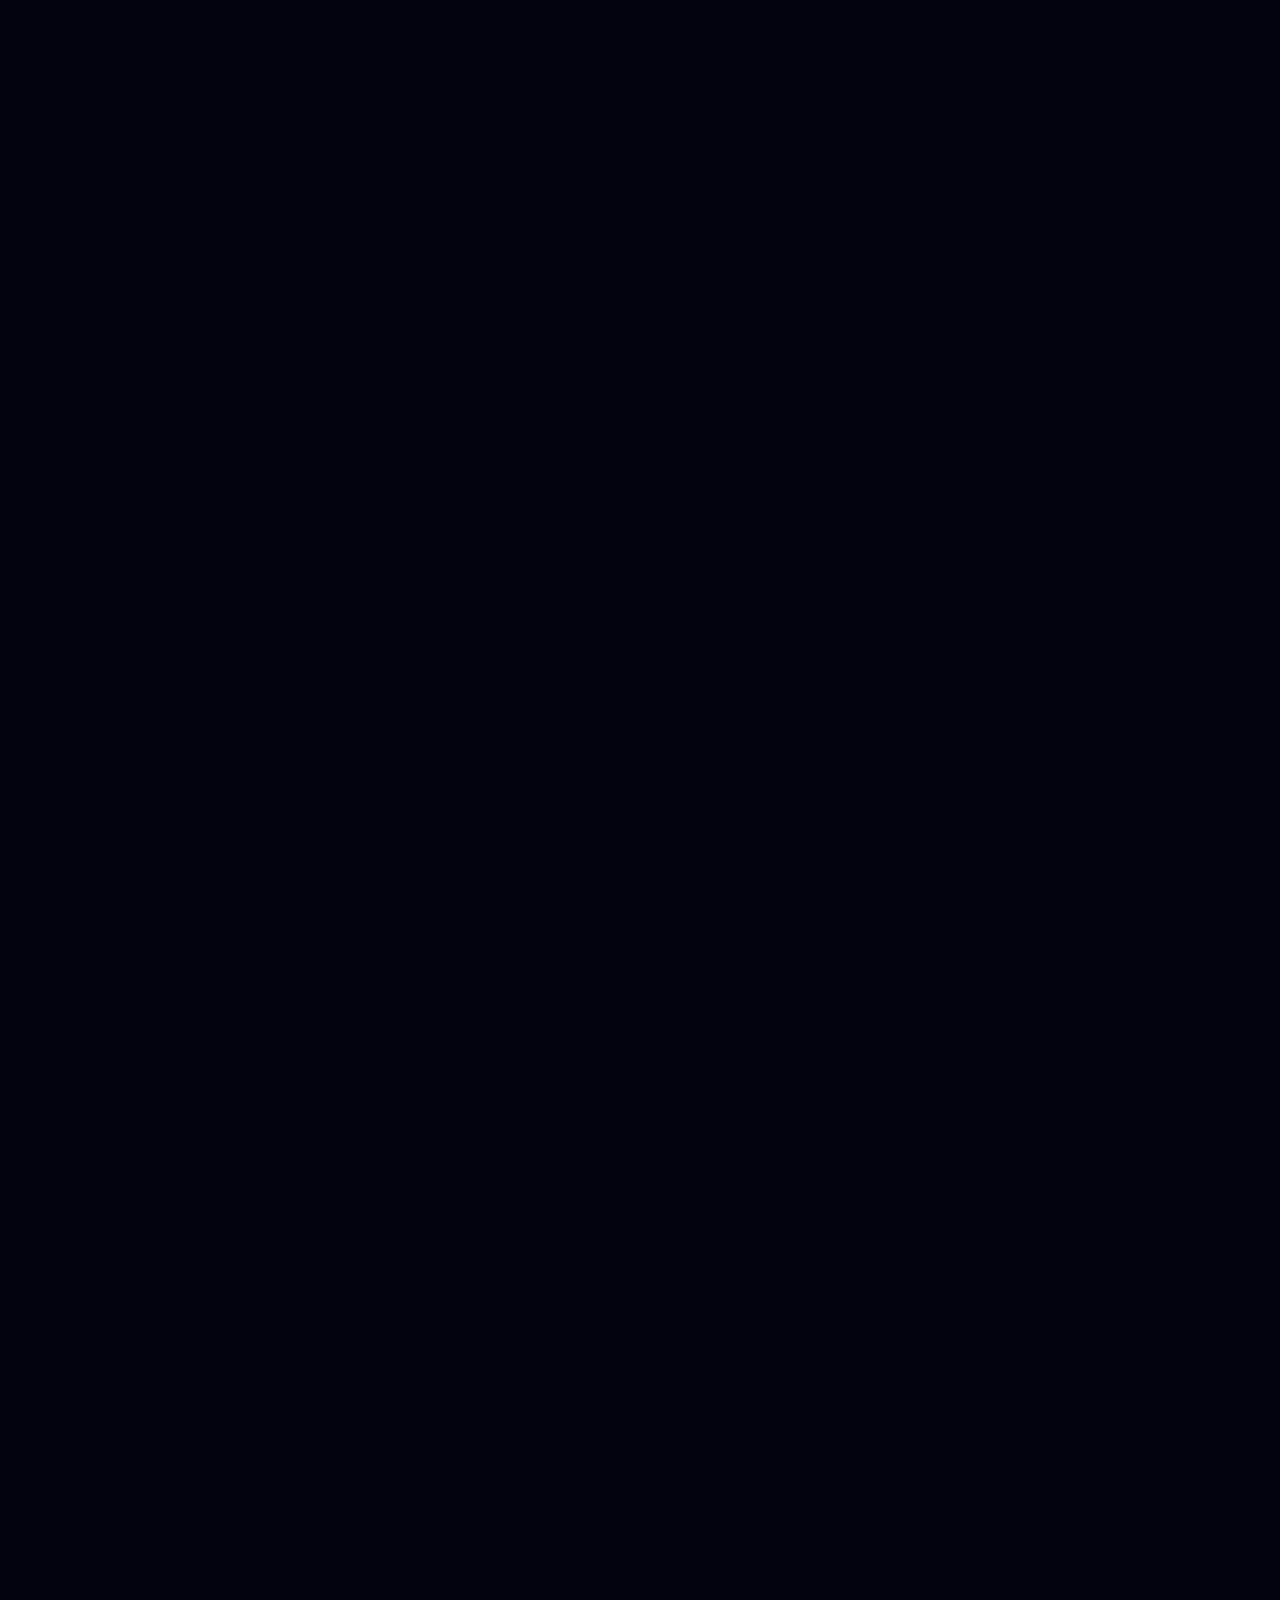
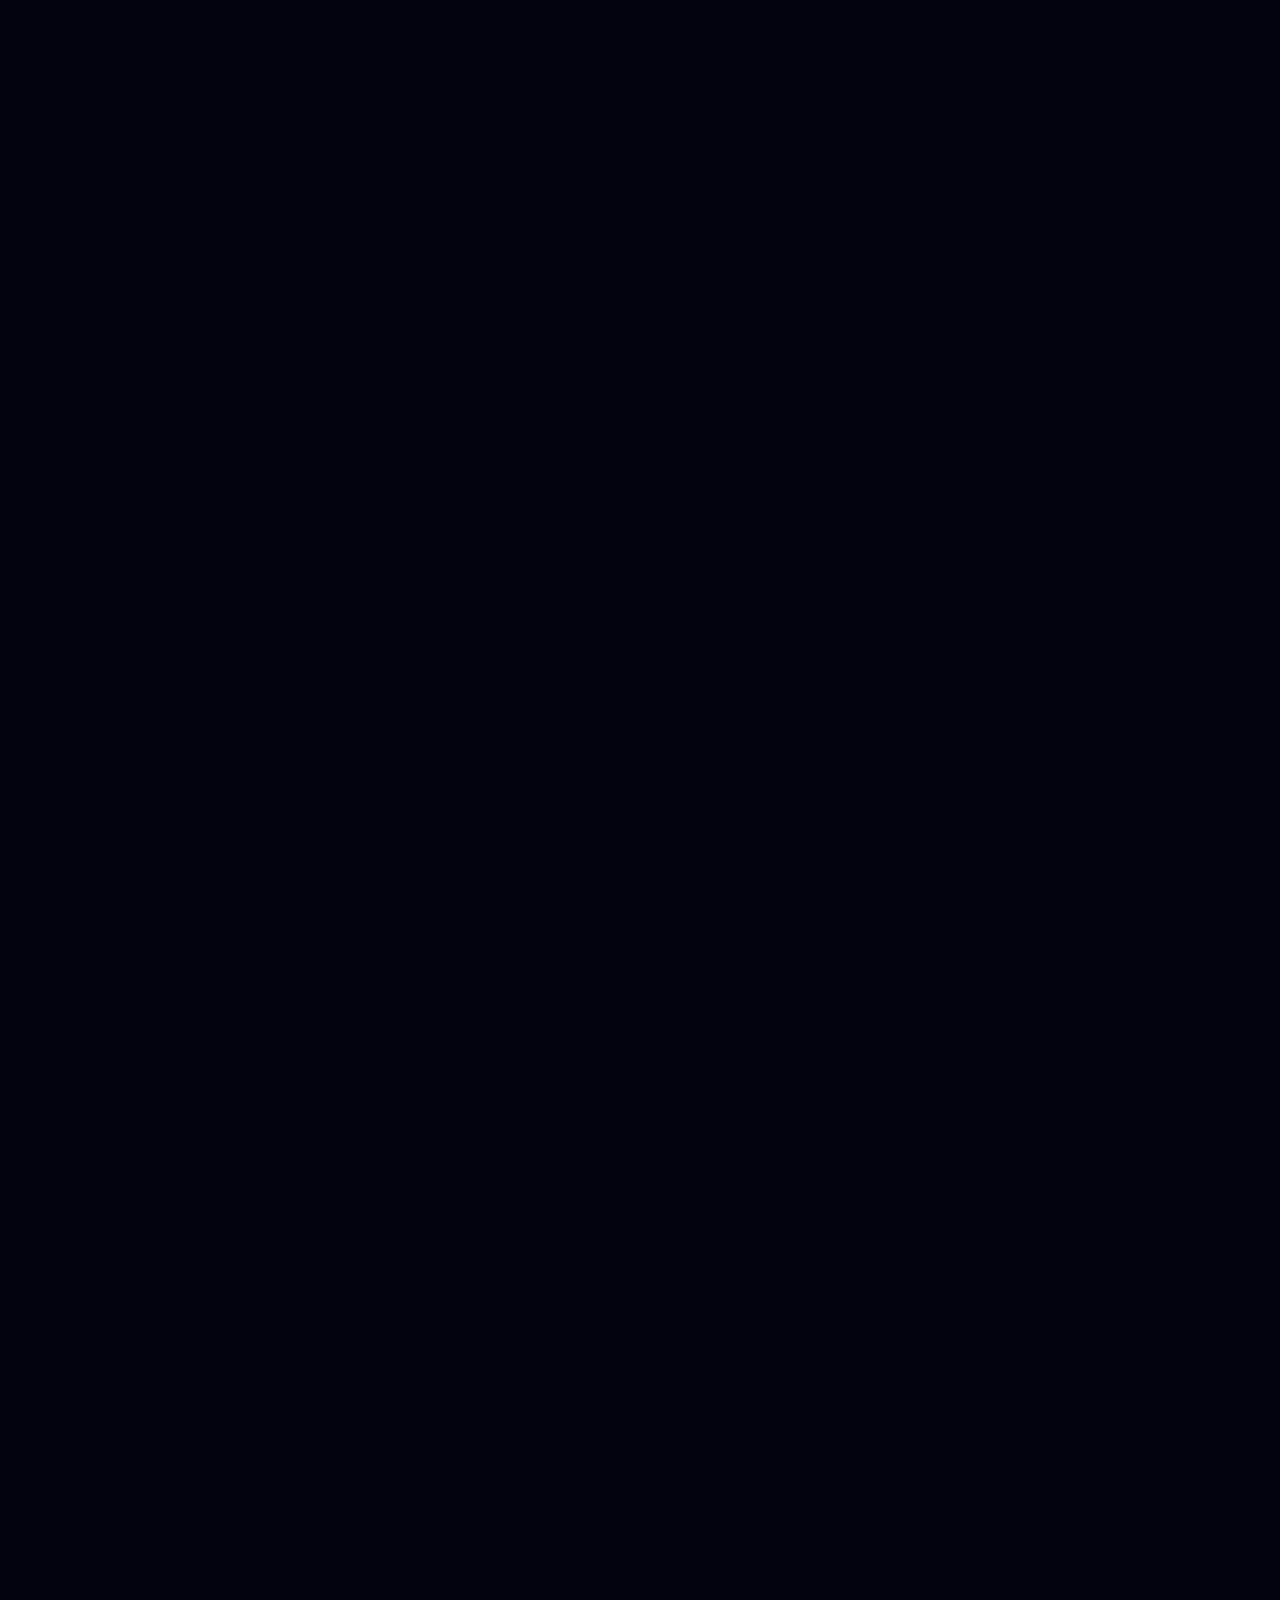
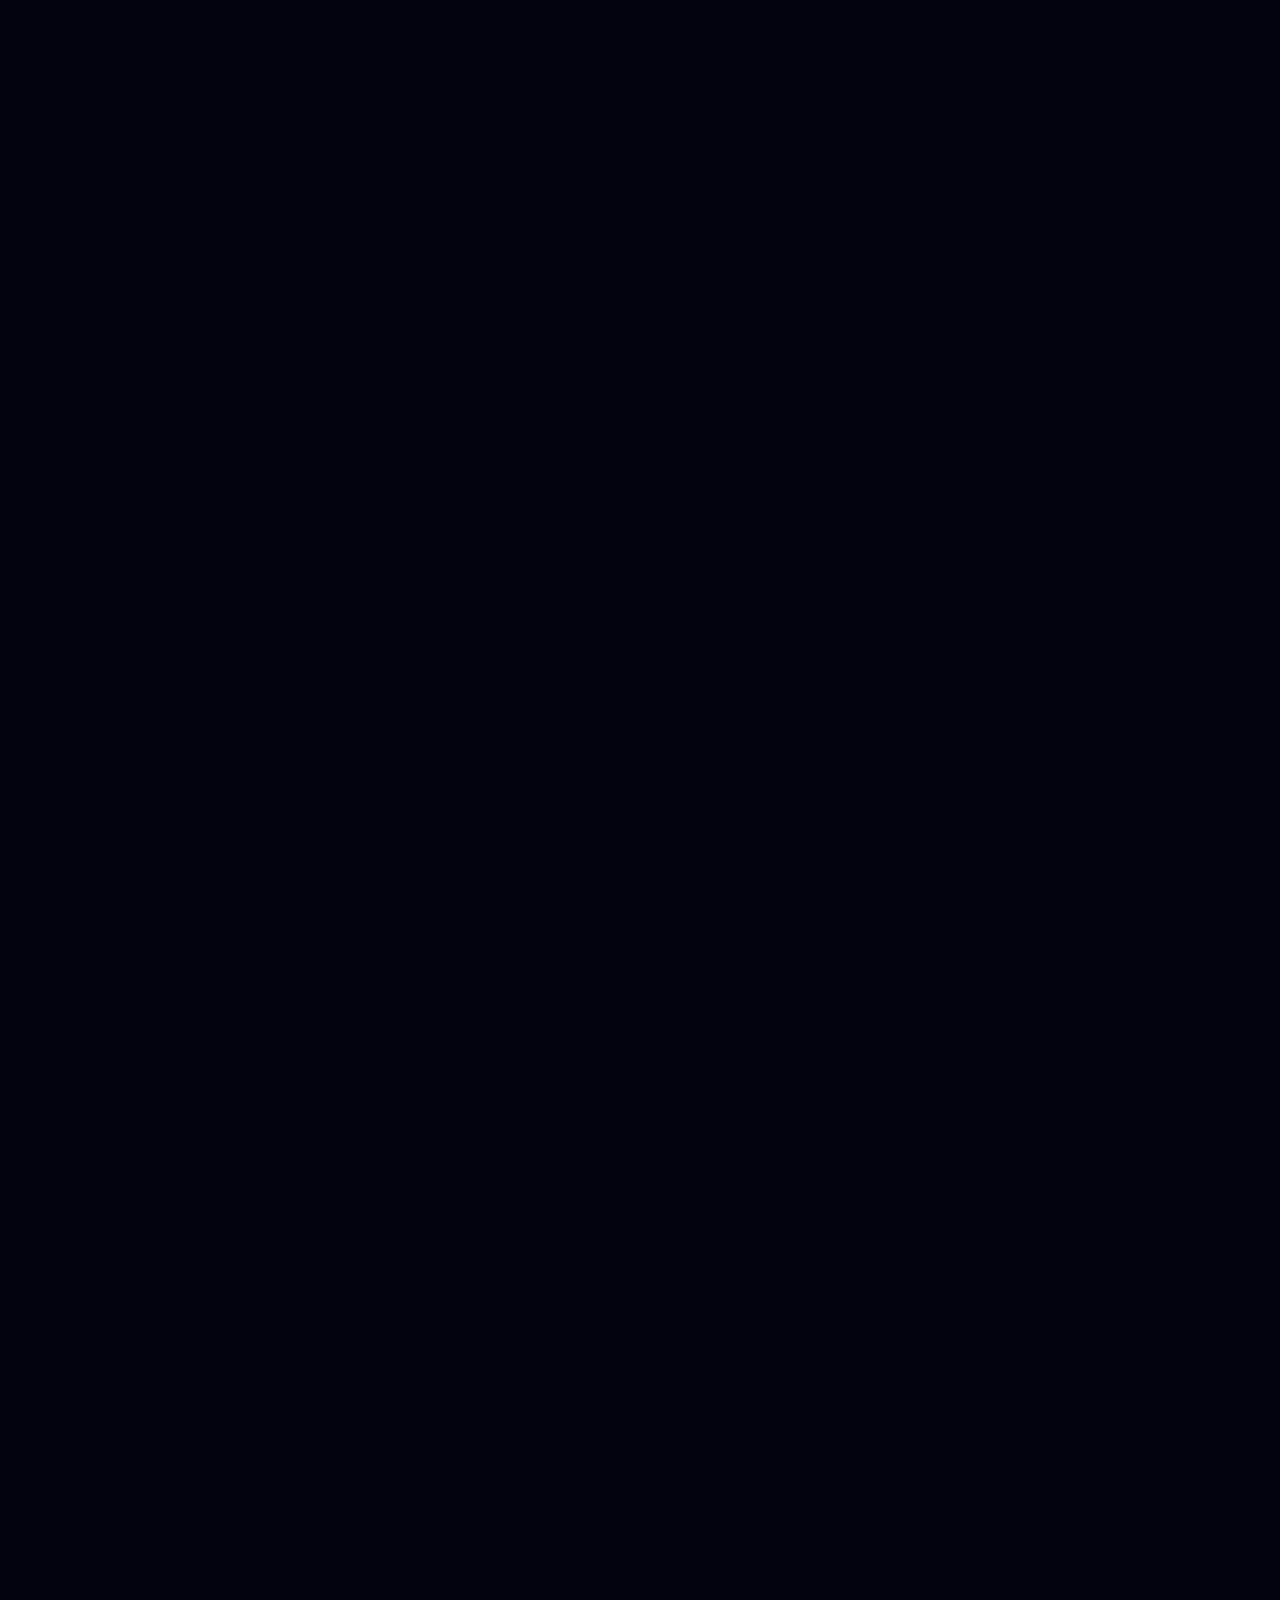
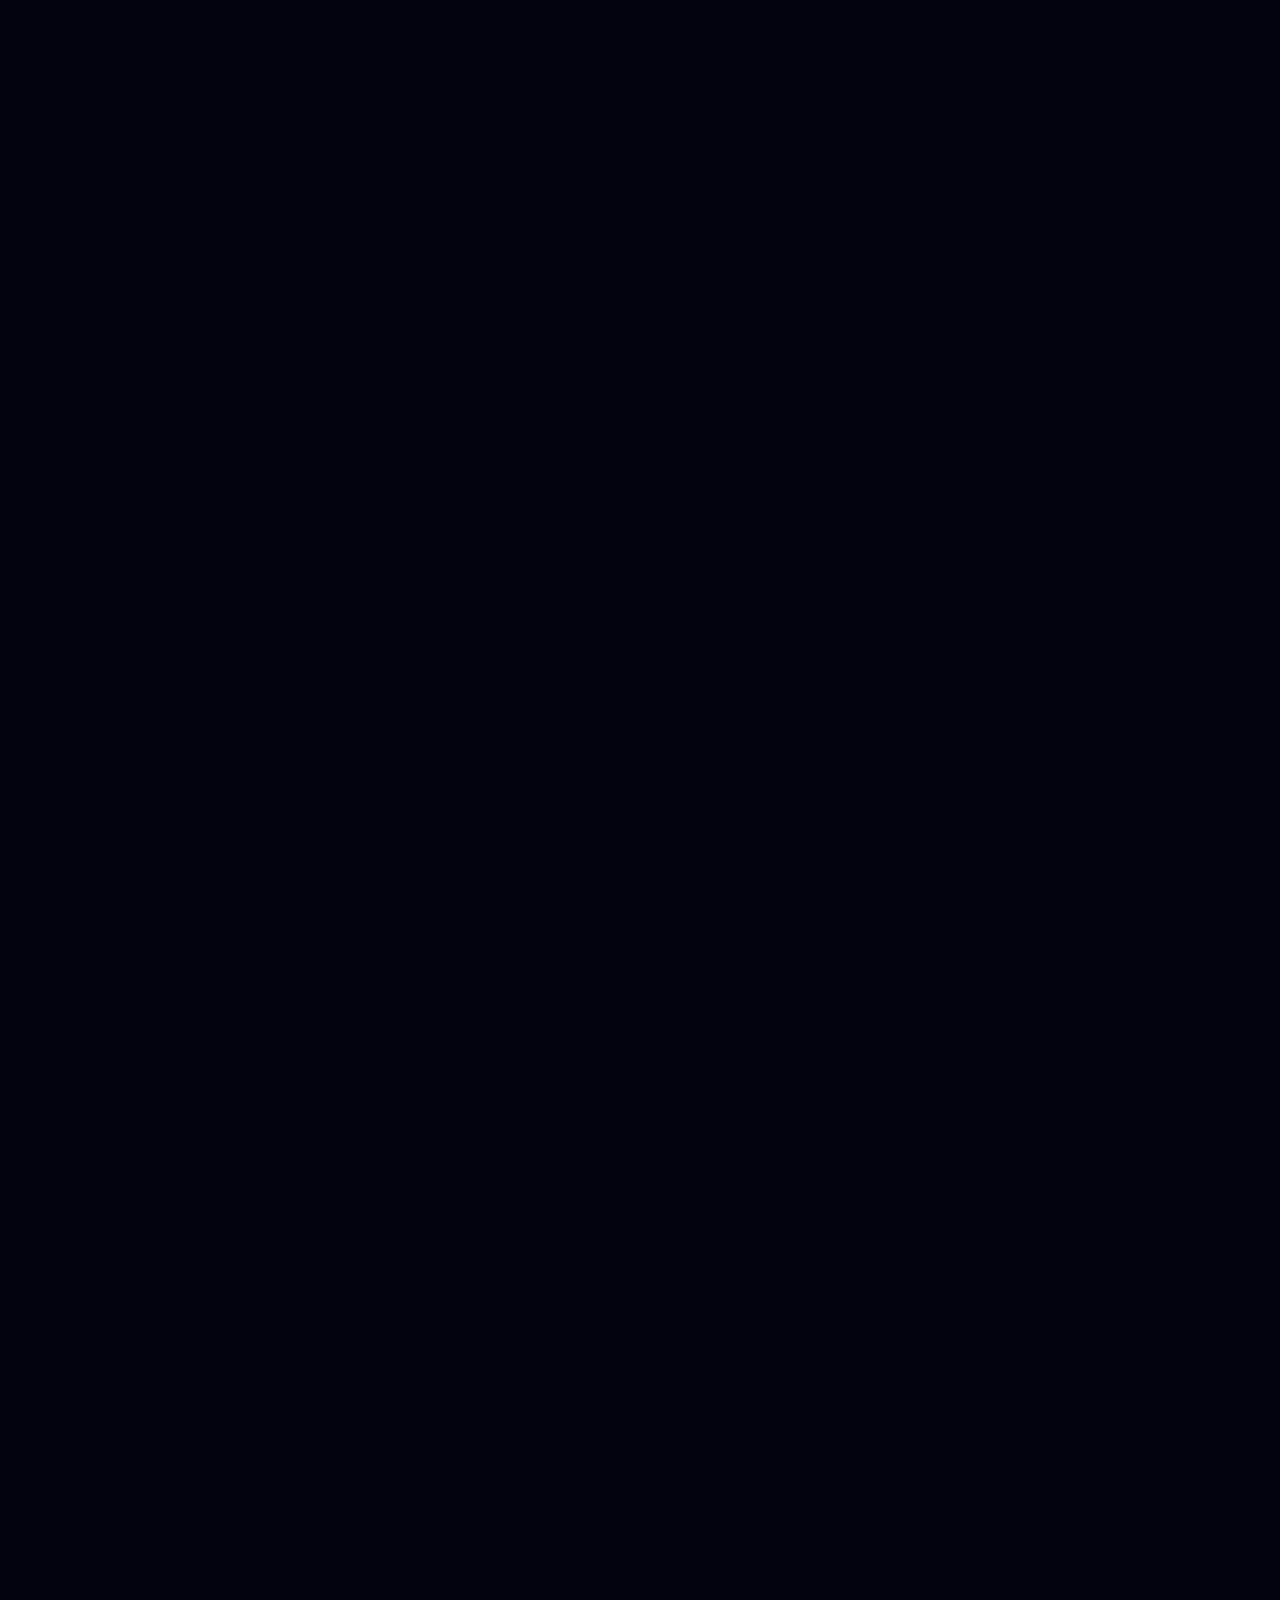
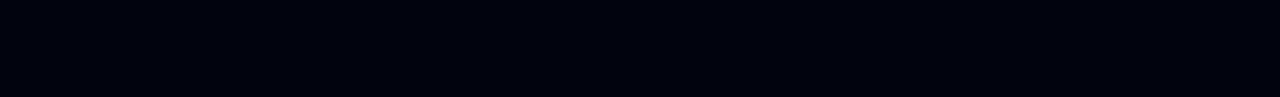
==== commit 9b681fda: "Add files via upload" ====
--- a/index.html
+++ b/index.html
@@ -1,890 +1,140 @@
-<!DOCTYPE html>
-<html lang="zxx">
+<html xmlns="http://www.w3.org/1999/xhtml" lang="en">
+
+<head>
+	<meta http-equiv="Content-Type" content="text/html; charset=utf-8" />
+	<meta name="description" content="HTTrack is an easy-to-use website mirror utility. It allows you to download a World Wide website from the Internet to a local directory,building recursively all structures, getting html, images, and other files from the server to your computer. Links are rebuiltrelatively so that you can freely browse to the local site (works with any browser). You can mirror several sites together so that you can jump from one toanother. You can, also, update an existing mirror site, or resume an interrupted download. The robot is fully configurable, with an integrated help" />
+	<meta name="keywords" content="httrack, HTTRACK, HTTrack, winhttrack, WINHTTRACK, WinHTTrack, offline browser, web mirror utility, aspirateur web, surf offline, web capture, www mirror utility, browse offline, local  site builder, website mirroring, aspirateur www, internet grabber, capture de site web, internet tool, hors connexion, unix, dos, windows 95, windows 98, solaris, ibm580, AIX 4.0, HTS, HTGet, web aspirator, web aspirateur, libre, GPL, GNU, free software" />
+	<title>HaMinGo - Ví điện tử thông minh</title>
+	<style type="text/css">
+	<!--
+
+body {
+	margin: 0;  padding: 0;  margin-bottom: 15px;  margin-top: 8px;
+	background: #77b;
+}
+body, td {
+	font: 14px "Trebuchet MS", Verdana, Arial, Helvetica, sans-serif;
+	}
+
+#subTitle {
+	background: #000;  color: #fff;  padding: 4px;  font-weight: bold; 
+	}
+
+#siteNavigation a, #siteNavigation .current {
+	font-weight: bold;  color: #448;
+	}
+#siteNavigation a:link    { text-decoration: none; }
+#siteNavigation a:visited { text-decoration: none; }
+
+#siteNavigation .current { background-color: #ccd; }
+
+#siteNavigation a:hover   { text-decoration: none;  background-color: #fff;  color: #000; }
+#siteNavigation a:active  { text-decoration: none;  background-color: #ccc; }
 
 
-<!-- Mirrored from html-templates.evonicmedia.com/finteezy/index.html by HTTrack Website Copier/3.x [XR&CO'2014], Mon, 24 Mar 2025 12:45:24 GMT -->
+a:link    { text-decoration: underline;  color: #00f; }
+a:visited { text-decoration: underline;  color: #000; }
+a:hover   { text-decoration: underline;  color: #c00; }
+a:active  { text-decoration: underline; }
 
-<head>
-  <meta charset="UTF-8">
-  <meta http-equiv="X-UA-Compatible" content="IE=edge">
-  <meta name="viewport" content="width=device-width, initial-scale=1.0">
-  <title>HaMinGo - Ví điện tử thông minh</title>
-  <!-- favicon  -->
-  <link rel="shortcut icon" href="assets/images/logo2.png" type="image/x-icon">
-  <!-- faremwork of css -->
-  <link rel="stylesheet" href="assets/css/bootstrap-lib/bootstrap.min.css">
-  <!-- style sheet of css -->
-  <link rel="stylesheet" href="assets/css/style.css">
-  <!-- Responsive sheet of css -->
-  <link rel="stylesheet" href="assets/css/responsive.css">
-  <!-- fonts awsome icon link  -->
-  <link rel="stylesheet" href="assets/font-awesome-lib/icon/font-awesome.min.css">
-  <!-- slick-slider link css -->
-  <link rel="stylesheet" href="assets/css/slick.min.css">
-  <!-- animation of css -->
-  <link rel="stylesheet" href="assets/css/aos.css">
+#pageContent {
+	clear: both;
+	border-bottom: 6px solid #000;
+	padding: 10px;  padding-top: 20px;
+	line-height: 1.65em;
+	background-image: url(backblue.gif);
+	background-repeat: no-repeat;
+	background-position: top right;
+	}
+
+#pageContent, #siteNavigation {
+	background-color: #ccd;
+	}
+
+
+.imgLeft  { float: left;   margin-right: 10px;  margin-bottom: 10px; }
+.imgRight { float: right;  margin-left: 10px;   margin-bottom: 10px; }
+
+hr { height: 1px;  color: #000;  background-color: #000;  margin-bottom: 15px; }
+
+h1 { margin: 0;  font-weight: bold;  font-size: 2em; }
+h2 { margin: 0;  font-weight: bold;  font-size: 1.6em; }
+h3 { margin: 0;  font-weight: bold;  font-size: 1.3em; }
+h4 { margin: 0;  font-weight: bold;  font-size: 1.18em; }
+
+.blak { background-color: #000; }
+.hide { display: none; }
+.tableWidth { min-width: 400px; }
+
+.tblRegular       { border-collapse: collapse; }
+.tblRegular td    { padding: 6px;  background-image: url(fade.gif);  border: 2px solid #99c; }
+.tblHeaderColor, .tblHeaderColor td { background: #99c; }
+.tblNoBorder td   { border: 0; }
+
+
+</style>
+
 </head>
 
-<body>
+<table width="76%" border="0" align="center" cellspacing="0" cellpadding="3" class="tableWidth">
+	<tr>
+	<td id="subTitle">HaMinGo - Ví điện tử NFC thông minh</td>
+	</tr>
+</table>
+<table width="76%" border="0" align="center" cellspacing="0" cellpadding="0" class="tableWidth">
+<tr class="blak">
+<td>
+	<table width="100%" border="0" align="center" cellspacing="1" cellpadding="0">
+	<tr>
+	<td colspan="6"> 
+		<table width="100%" border="0" align="center" cellspacing="0" cellpadding="10">
+		<tr> 
+		<td id="pageContent"> 
+<!-- ==================== End prologue ==================== -->
 
-  <div class="site-wrapper">
-    <!-- ======== 1.1. Header section ======== -->
-    <header>
-      <nav class="navbar navbar-expand-lg container pt-lg-4 pt-3 pb-lg-4 pb-3">
-        <div class="container-fluid justify-content-lg-start justify-content-between">
-          <!-- site logo -->
-          <a class="nav-logo p-0" href="index.html">
-            <figure><img src="assets/images/logo.png" alt="logo"></figure>
-          </a>
-          <!-- navigation button  -->
-          <div class="d-flex gap-3 flex-row-reverse">
-            <button class="open-aside" onclick="if (!window.__cfRLUnblockHandlers) return false; open_aside()"
-              type="button" data-cf-modified-daafcf34dde088bdeee832d8-="">
-              <i class="fa-solid fa-bars"></i>
-            </button>
-            <!-- navigation bar manu  -->
-            <div class="d-flex justify-content-between gap-xl-4 gap-lg-3 w-100 align-items-center">
-              <div class="collapse navbar-collapse " id="navbarSupportedContent">
-                <ul
-                  class="navbar-nav d-flex justify-content-center align-items-center gap-lg-4 gap-md-3 gap-sm-2 gap-2 mb-2 mb-lg-0">
-                  <li class="nav-item">
-                    <a class="nav-link active" href="index.html">Trang chủ</a>
-                  </li>
-                  <li class="nav-item">
-                    <a class="nav-link" href="About.html">Thông tin khác</a>
-                  </li>
-                  <li class="nav-item">
-                    <a class="nav-link" href="Services.html">Dịch vụ</a>
-                  </li>
-                  <li class="dropdown">
-                    <a class="nav-link d-flex align-item-center gap-1">Thêm<i
-                        class="fa-sharp fa-solid fa-sort-down"></i></a>
-                    <ul class="dropdown-menu">
-                      <li><a class="dropdown-item" href="Pricing.html">Chi phí</a></li>
-                      <li>
-                        <a class="dropdown-item" href="Testimonials.html">Đánh giá</a>
-                      </li>
-                    </ul>
-                  </li>
-                  <li class="nav-item">
-                    <a class="nav-link" href="Contact.html">Liên hệ</a>
-                  </li>
-                </ul>
-              </div>
-              <div class="search SearchModal">
-                <a href="#">
-                  <i class="fa-solid fa-magnifying-glass"></i>
-                </a>
-              </div>
-              <div>
-                <a href="#" class="hover1 down-btn" id="getStartedAnchor">Tìm hiểu</a>
-              </div>
-            </div>
-          </div>
-        </div>
-      </nav>
-      <div class="modal searchModal">
-        <button class="close-btn d-flex" onclick="if (!window.__cfRLUnblockHandlers) return false; closeSearchModal()"
-          data-cf-modified-daafcf34dde088bdeee832d8-="">&times;</button>
-        <div class="position-relative d-flex align-items-center justify-content-center ">
-          <input type="text" placeholder="Search..." name="search">
-          <button class="search-btn">
-            <img src="assets/images/icons/search.svg" alt="search">
-          </button>
-        </div>
-      </div>
-      <!--===== aside navigation slidebar =====-->
-      <aside>
-        <div id="mySidenav" class="right-sidbar">
-          <div class="side-nav-logo d-flex justify-content-between align-items-center ps-2 pe-1 nav-logo">
-            <figure class="navbar-brand">
-              <a href="index.html">
-                <img src="assets/images/logo.png" alt="Logo">
-              </a>
-            </figure>
-            <button class="fa-solid fa-xmark" onclick="if (!window.__cfRLUnblockHandlers) return false; close_aside()"
-              data-cf-modified-daafcf34dde088bdeee832d8-=""></button>
-          </div>
-          <ul class="pt-4">
-            <li class="nav-item active">
-              <a aria-current="page" href="index.html">Trang chủ</a>
-            </li>
-            <li class="nav-item">
-              <a href="About.html">Thông tin khác</a>
-            </li>
-            <li class="nav-item">
-              <a href="Services.html">Dịch vụ</a>
-            </li>
-            <li class="nav-item">
-              <a href="Contact.html">Liên hệ</a>
-            </li>
-            <li class="nav-item">
-              <div class="d-flex align-items-center justify-content-between" id="slid-btn">
-                <button class="a-slid page-btn">Thêm</button>
-                <i class="fa-solid fa-caret-down pe-2"></i>
-              </div>
-              <ul id="slid-drop">
-                <li><a href="Pricing.html">Chi phí</a></li>
-                <li>
-                  <a href="Testimonials.html">Đánh giá</a>
-                </li>
-              </ul>
-            </li>
-          </ul>
-        </div>
-      </aside>
-    </header>
-    <!-- ======== End of 1.1. Header section ======== -->
-    <!-- ======== 1.2. Hero section ========  -->
-    <section class="Hero">
-      <div class="container">
-        <div class="row">
-          <div class="col-lg-6">
-            <div class="d-flex flex-column" data-aos="fade-up">
-              <div>
-                <h1>Ví điện tử NFC thông minh <span>HaMinGo</h1>
-                <p>HaMinGo là ví điện tử thông minh giúp bạn thanh toán nhanh chóng và an toàn mọi lúc mọi nơi.
-                  Với công nghê NFC tiên tiến, HaMinGo cho phép bạn thanh toán chỉ với một cú chạm.
-                  Đăng ký ngay hôm nay để trải nghiệm dịch vụ tuyệt vời này!</p>
-                </p>
-                <div class="my-lg-2 my-md-3">
-                  <a href="About.html" class="hover2">
-                    Thử ngay
-                  </a>
-                </div>
-              </div>
-              <div class="mt-1">
-                <h5>Hơn <span class="number" data-final-value="5000"></span>+ lượt đánh giá</h5>
-                <div class="d-flex">
-                  <figure><img src="assets/images/index/thanh.jpg" alt="reviewImg_1"></figure>
-                  <figure><img src="assets/images/index/ngocanh.jpg" alt="reviewImg_2"></figure>
-                  <figure><img src="assets/images/index/tung.jpg" alt="reviewImg_3"></figure>
-                  <div class="rounded-circle d-flex justify-content-center align-items-center position-relative">
-                    <h5 class="p-0 ps-1"><span class="number" data-final-value="5"></span>K+</h5>
-                  </div>
-                </div>
-              </div>
-            </div>
-          </div>
-          <div class="col-lg-6">
-            <div class="position-relative d-flex flex-lg-row flex-column h-100">
-              <figure class="position-absolute d-flex justify-content-center" data-aos="zoom-in-up"><img src="assets/images/index/Login-Home.png"
-                  alt="credit_cards" style="max-width: 60%; height: auto;">
-              </figure>
-              <div class="d-flex flex-lg-column align-items-end w-100" data-aos="fade-down">
-                <div class="pe-lg-3">
-                  <h2><span class="number" data-final-value="93"></span>k+</h2>
-                  <p>Khách hàng hài lòng</p>
-                </div>
-                <div class="pe-lg-1">
-                  <h2><span class="number" data-final-value="4.9"></span>/5</h2>
-                  <p>Đánh giá tích cực</p>
-                </div>
-                <div class="pe-lg-3">
-                  <h2><span class="number" data-final-value="99"></span>%</h2>
-                  <p>Bảo mật an toàn</p>
-                </div>
-              </div>
-            </div>
-          </div>
-        </div>
-      </div>
-    </section>
-    <!-- ======== End of 1.2. Hero section ========  -->
-    <!-- ======== 1.3. Partners section ======== -->
-    <section class="Partners">
-      <div class="container">
-        <div class="d-flex gap-3 align-items-center">
-          <hr class="flex-grow-1">
-          <h5>Đối tác thương mại của chúng tôi</h5>
-          <hr class="flex-grow-1">
-        </div>
-      </div>
-      <div class="PartnersSlider" data-aos="zoom-in">
-        <div>
-          <a href="https://vietteltelecom.vn/vx/">
-            <img src="assets/images/icons/Viettel_logo_2021.png" alt="partner1">
-          </a>
-        </div>
-        <div>
-          <a href="https://www.cgv.vn/">
-            <img src="assets/images/icons/CGV_Cinemas.webp" alt="partner2">
-          </a>
-        </div>
-        <div>
-          <a href="https://www.mbbank.com.vn/">
-            <img src="assets/images/icons/Logo_MB_new.png" alt="partner3">
-          </a>
-        </div>
-        <div>
-          <a href="https://hsb.edu.vn/">
-            <img src="assets/images/icons/HSB-logo-white-expand-1.png" alt="partner4">
-          </a>
-        </div>
-        <div>
-          <a href="https://www.cengroup.vn/">
-            <img src="assets/images/icons/Logo-Cong-ty-Co-phan-Bat-dong-san-The-Ky.webp" alt="partner5">
-          </a>
-        </div>
-        <div>
-          <a href="https://dsvn.vn/#/">
-            <img src="assets/images/icons/Đsvn.png" alt="partner6">
-          </a>
-        </div>
-        <div>
-          <a href="https://techcombank.com/">
-            <img src="assets/images/icons/Techcombank_logo.png" alt="partner7">
-          </a>
-        </div>
-      </div>
-    </section>
-    <!-- ======== End of 1.3. Partners section ======== -->
-    <!-- ======== 1.4. Services section ======== -->
-    <section class="Services">
-      <div class="container">
-        <div class="row">
-          <div class="col-lg-6">
-            <div class="d-flex flex-wrap pt-lg-0 pt-5">
-              <div class="d-flex align-items-center gap-3" data-aos="flip-left">
-                <figure>
-                  <img src="assets/images/icons/person.svg" alt="icon1">
-                </figure>
-                <div class="d-flex flex-column gap-2">
-                  <h5>Tài khoản ngân hàng</h5>
-                  <p>Chúng tôi cung cấp dịch vụ tài khoản ngân hàng an toàn và nhanh chóng.</p>
-                </div>
-              </div>
-              <div class="d-flex align-items-center gap-3" data-aos="flip-left">
-                <figure>
-                  <img src="assets/images/icons/transaction.svg" alt="icon2">
-                </figure>
-                <div class="d-flex flex-column gap-2">
-                  <h5>Thanh toán dễ dàng</h5>
-                  <p>Thực hiện thanh toán chỉ vài giây ngắn ngủi mà không gặp phải bất kỳ khó khăn nào.</p>
-                </div>
-              </div>
-              <div class="d-flex align-items-center gap-3" data-aos="flip-left">
-                <figure>
-                  <img src="assets/images/icons/investment.svg" alt="icon3">
-                </figure>
-                <div class="d-flex flex-column gap-2">
-                  <h5>Đầu tư tài chính</h5>
-                  <p>Trí tuệ nhân tạo HAHA đồng hành bên bạn, hỗ trợ đầu tư an toàn với lợi suất cao.</p>
-                </div>
-              </div>
-              <div class="d-flex align-items-center gap-3" data-aos="flip-left">
-                <figure>
-                  <img src="assets/images/icons/card.svg" alt="icon4">
-                </figure>
-                <div class="d-flex flex-column gap-2">
-                  <h5>Chuyển tiền nhanh chóng và an toàn</h5>
-                  <p>Tốc độ chuyển tiền nhanh chóng, mượt mà hơn nhiều cách thức truyền thốngthống nhưng vẫn đảm bảo
-                    tính bảo mật cao</p>
-                </div>
-              </div>
-            </div>
-          </div>
-          <div class="col-lg-6">
-            <div class="d-flex flex-column h-100 position-relative" data-aos="fade-up">
-              <h2>
-                Thanh toán không <span>Lo âu</span>
-                Thổi bay vạn <span>Nỗi sầu</span>
-              </h2>
-              <p class="py-4 flex-grow-1">HaMinGo mong muốn đem đến cho bạn sự an toàn và tiện lợi tuyệt vời nhất trong
-                việc thanh toán hằng ngày.
-                Với công nghệ tiên tiến và đội ngũ chuyên gia hàng đầu, chúng tôi cam kết mang đến cho bạn trải nghiệm
-                thanh toán nhanh chóng và an toàn nhất. Hãy để HaMinGo giúp bạn tiết kiệm thời gian và tiền bạc trong
-                việc quản lý tài chính cá nhân của mình.</p>
-              </p>
-              <div>
-                <a href="Services.html" class="hover2">Bắt đầu ngay</a>
-              </div>
-            </div>
-          </div>
-        </div>
-      </div>
-    </section>
-    <!-- ======== End of 1.4. Services section ======== -->
-    <!-- ========  1.5. Registration section ========  -->
-    <section class="Registration">
-      <div class="container">
-        <div class="row gy-lg-0 gy-md-5 gy-4">
-          <div class="col-lg-6">
-            <div class="mt-md-4" data-aos="fade-up">
-              <h2>Đăng ký giản đơn chỉ với <span>Một chạm</span></h2>
-              <p>Đăng ký và bắt đầu sử dụng HaMinGo ngay hôm nay để trải nghiệm ví điện tử NFC đầu tiên trên thế giới
-                hỗ trợ đa nền tảng.
-              </p>
-              <div class="d-flex gap-sm-5  gap-4 flex-sm-row flex-column">
-                <ul class="d-flex flex-column">
-                  <li>
-                    <h6>Đăng ký dễ dàng với số điện thoại cá nhân</h6>
-                  </li>
-                  <li>
-                    <h6>Xác thực Căn cước công dân đơn giản</h6>
-                  </li>
-                </ul>
-                <ul class="d-flex flex-column">
-                  <li>
-                    <h6>Thuận tiện sử dụng</h6>
-                  </li>
-                  <li>
-                    <h6>Thanh toán "Thần tốc"</h6>
-                  </li>
-                </ul>
-              </div>
-              <div class="d-flex  align-items-center gap-md-4 gap-3">
-                <div>
-                  <a href="Contact.html" class="hover1">Đăng ký</a>
-                </div>
-                <div>
-                  <a href="ComingSoon.html" class="hover2">Trải nghiệm sớm</a>
-                </div>
-              </div>
-            </div>
-          </div>
-          <div class="col-lg-6">
-            <div class="d-flex justify-content-lg-start justify-content-center">
-              <figure class="position-relative" data-aos="zoom-in-up" data-aos-delay="200">
-                <img class="w-100" src="assets/images/index/giaodien.png" alt="registration_mobile" data-aos="fade-up" style="transform: scale(1.5);">
-              </figure>
-              <div class="d-flex flex-column gap-lg-4 gap-3 ps-lg-4 ps-3 pt-lg-2">
-                <div class="d-flex flex-column gap-lg-3" data-aos="flip-left">
-                  <figure class="d-flex justify-content-center align-items-center">
-                    <img src="assets/images/icons/income_icon.svg" alt="income_icon">
-                  </figure>
-                  <div>
-                    <p class="p-0">Chi</p>
-                    <p class="pt-1"><span class="number" data-final-value="275214912">VND</span></p>
-                  </div>
-                </div>
-                <div class="d-flex flex-column gap-lg-3" data-aos="flip-left">
-                  <figure class="d-flex justify-content-center align-items-center"><img
-                      src="assets/images/icons/icon_expenses.svg" alt="icon_expenses"></figure>
-                  <div>
-                    <p class="p-0">Thu</p>
-                    <p class="pt-1"><span class="number" data-final-value="31052004200504">VND</span></p>
-                  </div>
-                </div>
-                <figure data-aos="flip-left">
-                  <img class="w-100" src="assets/images/index/monthly_Graph.webp" alt="monthly_Graph">
-                </figure>
-              </div>
-            </div>
-          </div>
-        </div>
-      </div>
-    </section>
-    <!-- ======== End of 1.5. Registration section ========  -->
-    <!-- ======== 1.6. Download section ========  -->
-    <section class="Download">
-      <div class="container">
-        <div class="row flex-md-row flex-column-reverse">
-          <div class="col-lg-5 col-md-5">
-            <figure class="d-flex h-100 position-relative" data-aos="zoom-in-up">
-              <img src="assets/images/index/m.png" alt="download_Img">
-            </figure>
-          </div>
-          <div class="col-lg-7 col-md-7">
-            <div
-              class="d-flex flex-column h-100 justify-content-md-center justify-content-end text-md-start text-center"
-              data-aos="fade-up">
-              <h2>HaMinGo là ví điện tử sử dụng công nghệ NFC <span>Nhanh nhất thế giới</span></h2>
-              <p>Với công nghệ được phát triển sâu bởi đội ngũ kỹ thuật chất lượng cao, HaMinGo tự hào là ứng dụng ví
-                điện tử đầu tiên trên thế giới có thể thanh toán bằng công nghệ NFC trên đa nền tảng di động
-              </p>
-              <div class="d-flex gap-lg-4 gap-md-3 align-items-center">
-                <h5>TẢI VỀ NGAY HÔM NAY</h5>
-                <div class="d-flex gap-lg-3 gap-md-3">
-                  <a href="#">
-                    <div class="d-flex gap-lg-3 gap-2 justify-content-center align-items-center">
-                      <figure><img src="assets/images/icons/apple.svg" alt="apple"></figure>
-                      <div>
-                        <p>Download on the </p>
-                        <h6>App Store</h6>
-                      </div>
-                    </div>
-                  </a>
-                  <a href="#">
-                    <div class="d-flex gap-lg-3 gap-2 justify-content-center align-items-center">
-                      <figure><img src="assets/images/icons/playstore.svg" alt="playstore"></figure>
-                      <div>
-                        <p>GET IT ON</p>
-                        <h6>Google Play</h6>
-                      </div>
-                    </div>
-                  </a>
-                </div>
-              </div>
-            </div>
-          </div>
-        </div>
-      </div>
-    </section>
-    <!-- ======== End of 1.6. Download section ========  -->
-    <!-- ======== 1.7. Benefits section ======== -->
-    <section class="Benefits">
-      <div class="container">
-        <div class="row">
-          <div class="col-lg-7">
-            <div
-              class="d-flex flex-column h-100 gap-md-5 gap-4 justify-content-between justify-content-xl-start pb-lg-0 pb-5"
-              data-aos="fade-up">
-              <h2>Chuyển tiền "thần tốc" chỉ trong <span>Một phím bấm</span></h2>
-              <div class="d-flex gap-0 position-relative">
-                <div class="d-flex flex-column gap-5">
-                  <div class="d-flex flex-column gap-3">
-                    <h5>NGO THI NGOC ANH CHUYEN TIEN THANH CONG</h5>
-                    <div class="d-flex gap-4 align-items-center">
-                      <figure>
-                        <img src="assets/images/index/ngocanh.jpg" alt="sender">
-                      </figure>
-                      <p><span class="number" data-final-value="466000"></span>VND</p>
-                    </div>
-                  </div>
-                  <div class="d-flex flex-column gap-3">
-                    <h5>TRAN VAN MINH NHAN TIEN </h5>
-                    <div class="d-flex gap-4 align-items-center">
-                      <figure>
-                        <img src="assets/images/index/tranminh.jpg" alt="reciever">
-                      </figure>
-                      <p><span class="number" data-final-value="466000"></span>VND</p>
-                    </div>
-                  </div>
-                </div>
-                <div class="d-flex flex-column py-4">
-                  <figure>
-                    <img src="assets/images/icons/Flag_of_Vietnam.svg.webp" alt="flag">
-                  </figure>
-                  <figure class="d-flex align-items-center justify-content-center">
-                    <img src="assets/images/icons/telegram.png" alt="telegram">
-                  </figure>
-                  <figure>
-                    <img src="assets/images/icons/Flag_of_Vietnam.svg.webp" alt="flag">
-                  </figure>
-                </div>
-                <div class="position-absolute p-4 d-flex align-items-center gap-3">
-                  <div>
-                    <figure>
-                      <i class="fa-solid fa-check"></i>
-                    </figure>
-                  </div>
-                  <p>THANH TOAN THANH CONG</p>
-                </div>
-              </div>
-            </div>
-          </div>
-          <div class="col-lg-5">
-            <figure class="position-relative pt-5 pt-lg-0" data-aos="zoom-in-up">
-              <img style="margin-top: 15%; max-width: 80%; height: auto;" src="assets/images/index/Phát hiện-Xác thực.png" alt="mobile">
-            </figure>
-          </div>
-        </div>
-      </div>
-    </section>
-    <!-- ======== End of 1.7. Benefits section ======== -->
-    <!-- ======== 1.8. Testimonials section ======== -->
-    <section class="Testimonials">
-      <div class="container">
-        <div class="row">
-          <div class="col-md-6 col-lg-6">
-            <div class="d-flex flex-column gap-4 h-100 justify-content-center position-relative" data-aos="fade-up">
-              <h2>Phản hồi từ người dùng HaMinGo</h2>
-              <p>Tuy là ví điện tử non trẻ khi mới được thành lập, song HaMinGo được đông đảo người dùng đón nhận và
-                gửi tới những phản hồi tích cực. Chúng tôi luôn lắng nghe và cải thiện dịch vụ của mình để phục vụ người
-                dùng
-                một cách tốt nhất.
-              </p>
-              <div class="d-flex flex-row">
-                <div class="d-flex flex-column">
-                  <h3><span class="number" data-final-value="93"></span>k+</h3>
-                  <p>Khách hàng hài lòng</p>
-                </div>
-                <div class="d-flex flex-column">
-                  <h3><span class="number" data-final-value="4.9"></span>/5</h3>
-                  <p>Đánh giá tích cực</p>
-                </div>
-                <div class="d-flex flex-column">
-                  <h3><span class="number" data-final-value="100"></span>k+</h3>
-                  <p>Đăng ký trải nghiệm</p>
-                </div>
-              </div>
-            </div>
-          </div>
-          <div class="col-md-6 col-lg-6">
-            <div class="d-flex flex-column ps-lg-5 justify-content-between pt-5 pt-md-0">
-              <div class="d-flex gap-4 align-items-center position-relative" data-aos="fade-up">
-                <figure class="position-absolute">
-                  <img src="assets/images/icons/comma.svg" alt="comma">
-                </figure>
-                <figure>
-                  <img src="assets/images/index/trung.jpg" alt="john">
-                </figure>
-                <div class="d-flex flex-column gap-1">
-                  <div>
-                    <i class="fa-solid fa-star"></i>
-                    <i class="fa-solid fa-star"></i>
-                    <i class="fa-solid fa-star"></i>
-                    <i class="fa-solid fa-star"></i>
-                  </div>
-                  <div class="py-md-1">
-                    <h6>Phạm Xuân Trung</h6>
-                    <p>HSB - MET4</p>
-                  </div>
-                  <p class="p-0">HaMinGo thực sự là một ví điện tử tiện lợi, giúp tôi thanh toán mọi thứ chỉ với vài cú
-                    chạm.
-                    Không còn phải lo lắng về tiền mặt hay thẻ tín dụng nữa!</p>
-                </div>
-              </div>
-              <div class="d-flex gap-4 align-items-center position-relative" data-aos="fade-up">
-                <figure class="position-absolute">
-                  <img src="assets/images/icons/comma.svg" alt="comma">
-                </figure>
-                <figure>
-                  <img src="assets/images/index/minhhang.jpg" alt="william">
-                </figure>
-                <div class="d-flex flex-column gap-1">
-                  <div>
-                    <i class="fa-solid fa-star"></i>
-                    <i class="fa-solid fa-star"></i>
-                    <i class="fa-solid fa-star"></i>
-                    <i class="fa-solid fa-star"></i>
-                  </div>
-                  <div class="py-md-1">
-                    <h6>Lê Thị Minh Hằng</h6>
-                    <p>Kế toán viên</p>
-                  </div>
-                  <p class="p-0">HaMinGo không chỉ giúp tôi thanh toán trực tuyến dễ dàng,
-                    mà còn giúp tôi quản lý chi tiêu hàng tháng một cách hiệu quả. Rất hài lòng với ứng dụng này!</p>
-                </div>
-              </div>
-              <div class="d-flex gap-4 align-items-center position-relative" data-aos="fade-up">
-                <figure class="position-absolute">
-                  <img src="assets/images/icons/comma.svg" alt="comma">
-                </figure>
-                <figure>
-                  <img src="assets/images/index/tung.jpg" alt="Anna">
-                </figure>
-                <div class="d-flex flex-column gap-1">
-                  <div>
-                    <i class="fa-solid fa-star"></i>
-                    <i class="fa-solid fa-star"></i>
-                    <i class="fa-solid fa-star"></i>
-                    <i class="fa-solid fa-star"></i>
-                  </div>
-                  <div class="py-1">
-                    <h6>Nguyễn Duy Tùng</h6>
-                    <p>Chủ tịch CLB Hospitality and Modeling Club </p>
-                  </div>
-                  <p class="p-0">Dễ sử dụng, bảo mật cao và hỗ trợ thanh toán mọi lúc mọi nơi.
-                    HaMinGo là ví điện tử không thể thiếu trong cuộc sống của tôi!</p>
-                </div>
-              </div>
-            </div>
-          </div>
-        </div>
-      </div>
-    </section>
-    <!-- ======== End of 1.8. Testimonials section ======== -->
-    <!-- ======== 1.9. Pricing section ======== -->
-    <section class="Pricing">
-      <div class="container">
-        <div class="row">
-          <div class="col-md-6 col-lg-6">
-            <figure class="position-relative d-flex align-items-center" data-aos="zoom-in-up">
-              <img src="assets/images/index/Login.png" alt="cards" style="transform: scale(1.4);">
-            </figure>
-          </div>
-          <div class="col-md-6 col-lg-6">
-            <div class="d-flex flex-column justify-content-center gap-lg-4 gap-2 h-100" data-aos="fade-up">
-              <h2 class="pb-2">Nâng cấp hơn - Đột phá, dũng mãnh hơn</h2>
-              <p>HaMinGo Basic là gói dịch vụ miễn phí dành cho tất cả người dùng.
-                Với gói dịch vụ này, bạn sẽ được trải nghiệm những tính năng cơ bản của HaMinGo mà không phải trả bất kỳ
-                khoản phí nào.</p>
-              <p>HaMinGo Premium dành cho khách hàng có nhu cầu sử dụng các tính năng nâng cao
-                từ HaMinGo. Với gói dịch vụ này, bạn sẽ được trải nghiệm những tính năng độc quyền
-                trên AI HAHA và hưởng những ưu đãi độc quyền của chúng tôi.</p>
-              </p>
-            </div>
-          </div>
-          <div class="col-md-6 col-lg-6">
-            <div class="d-flex flex-column h-100 gap-4" data-aos="flip-left">
-              <h4>Basic</h4>
-              <p class="pb-2 flex-grow-1">Phiên bản hoàn thiện nhất của HaMinGo với những tính năng độc quyền và ưu đãi
-                hấp dẫn.</p>
-              </p>
-              <div class="d-flex gap-4 align-items-center">
-                <h2><span class="number d-inline" data-final-value="0"></span>VND</h2>
-                <p>Tài khoản/tháng</p>
-              </div>
-              <div><a href="Pricing.html" class="hover2">Thử ngay</a></div>
-            </div>
-          </div>
-          <div class="col-md-6 col-lg-6">
-            <div class="d-flex flex-column h-100 gap-4" data-aos="flip-left">
-              <h4>Premium</h4>
-              <p class="pb-2 flex-grow-1">Tính năng nâng cao với những ưu đãi độc quyền như đầu tư tài chính cá nhân,
-                ưu đã voucher đối tác, bảo hiểm tài sản cá nhân và nhiều hơn nữa.</p>
-              </p>
-              </p>
-              <div class="d-flex gap-4 align-items-center">
-                <h2><span class="number d-inline" data-final-value="150000"></span>VND</h2>
-                <p>Tài khoản/tháng</p>
-              </div>
-              <div><a href="Pricing.html" class="hover2">Thử ngay</a></div>
-            </div>
-          </div>
-        </div>
-      </div>
-    </section>
-    <!-- ======== End of 1.9. Pricing section ======== -->
-    <!-- ======== 1.11. FAQs section ======== -->
-    <section class="FAQs">
-      <div class="container">
-        <div class="row" style="padding-top: 10%;">
-          <div class="col-md-6 col-lg-7">
-            <div data-aos="fade-up" >
-              <h2>Câu hỏi thường xuyên mà <span>HaMinGo</span> thường nghe</h2>
-              <p>Dưới đây là những câu hỏi mà người dùng hay hỏi HaMinGo.
-                Hãy xem dưới đây có bạn không nhé! Và nếu bạn có bất kỳ câu hỏi nào khác,
-                hãy liên hệ với chúng tôi qua trang Liên hệ, chúng tôi sẽ phản hồi trong thời gian
-                sớm nhất.</p>
-              </p>
-              <div>
-                <div class="accordion accordion-flush d-flex flex-column" id="accordionExample">
-                  <div class="accordion-item">
-                    <h2 class="accordion-header">
-                      <button class="accordion-button" type="button" data-bs-toggle="collapse"
-                        data-bs-target="#collapseOne" aria-expanded="true" aria-controls="collapseOne">
-                        Làm thế nào để tôi bắt đầu sử dụng ví điện tử HaMinGo?
-                      </button>
-                    </h2>
-                    <div id="collapseOne" class="accordion-collapse collapse show" data-bs-parent="#accordionExample">
-                      <div class="accordion-body">
-                        <p>Bạn chỉ cần tải ứng dụng HaMinGo từ App Store hoặc Google Play, đăng ký tài khoản và liên kết
-                          với tài khoản ngân hàng của bạn.
-                          Sau đó, bạn có thể bắt đầu sử dụng các tính năng như chuyển tiền, thanh toán hóa đơn và theo
-                          dõi chi tiêu..</p>
-                      </div>
-                    </div>
-                  </div>
-                  <div class="accordion-item">
-                    <h2 class="accordion-header">
-                      <button class="accordion-button collapsed" type="button" data-bs-toggle="collapse"
-                        data-bs-target="#collapseTwo" aria-expanded="false" aria-controls="collapseTwo">
-                        HaMinGo có an toàn và bảo mật không?
-                      </button>
-                    </h2>
-                    <div id="collapseTwo" class="accordion-collapse collapse" data-bs-parent="#accordionExample">
-                      <div class="accordion-body">
-                        <p>HaMinGo sử dụng các công nghệ bảo mật tiên tiến như mã hóa dữ liệu và xác thực hai yếu tố
-                          (2FA) để đảm bảo an toàn cho tất cả các giao dịch của bạn.</p>
-                      </div>
-                    </div>
-                  </div>
-                  <div class="accordion-item">
-                    <h2 class="accordion-header">
-                      <button class="accordion-button collapsed" type="button" data-bs-toggle="collapse"
-                        data-bs-target="#collapseThree" aria-expanded="false" aria-controls="collapseThree">
-                        Tôi có thể chuyển tiền quốc tế qua HaMinGo không?
-                      </button>
-                    </h2>
-                    <div id="collapseThree" class="accordion-collapse collapse" data-bs-parent="#accordionExample">
-                      <div class="accordion-body">
-                        <p>Hiện tại, HaMinGo chỉ hỗ trợ chuyển tiền trong nước.
-                          Tuy nhiên, chúng tôi đang nỗ lực phát triển tính năng chuyển tiền quốc tế trong tương lai.</p>
-                      </div>
-                    </div>
-                  </div>
-                  <div class="accordion-item">
-                    <h2 class="accordion-header">
-                      <button class="accordion-button collapsed" type="button" data-bs-toggle="collapse"
-                        data-bs-target="#collapseFour" aria-expanded="false" aria-controls="collapseFour">
-                        HaMinGo có hỗ trợ thanh toán hóa đơn không?
-                      </button>
-                    </h2>
-                    <div id="collapseFour" class="accordion-collapse collapse" data-bs-parent="#accordionExample">
-                      <div class="accordion-body">
-                        <p>Có, bạn có thể thanh toán các hóa đơn như điện, nước,
-                          internet và nhiều dịch vụ khác trực tiếp qua HaMinGo, giúp tiết kiệm thời gian và công sức.
-                        </p>
-                      </div>
-                    </div>
-                  </div>
-                </div>
-              </div>
-            </div>
-          </div>
-          <div class="col-md-6 col-lg-5">
-            <figure class="position-relative pt-md-0 pt-5" data-aos="zoom-in">
-              <img src="assets/images/index/v.png" alt="faqs">
-            </figure>
-          </div>
-        </div>
-      </div>
-    </section>
-    <!-- ======== End of 1.11. FAQs section ======== -->
-    <!-- ======== 1.12. Footer section ======== -->
-    <footer>
-      <div class="container">
-        <div class="d-flex flex-column align-items-center justify-content-center gap-lg-5 gap-md-4">
-          <h2>Cập nhật thông tin mới nhất từ chúng tôi</h2>
-          <form class="d-flex justify-content-center align-items-center gap-lg-4 w-100">
-            <input type="email" placeholder="Enter Your Email" required name="footerEmail">
-            <button type="submit" class="hover1">Subscribe</button>
-          </form>
-          <div class="modal fade" data-bs-backdrop="static" data-bs-keyboard="false" tabindex="-1">
-            <div class="modal-dialog modal-dialog-centered">
-              <div class="modal-content">
-                <img src="assets/images/icons/Confirmation_1.gif" alt="submitIcon">
-                <div>
-                  <h4>Phản hồi của bạn đã được chấp thuận</h4>
-                  <h6>Thông tin của bạn đã được HaMinGo tiếp nhận. Cảm ơn bạn đã chờ đợi HaMinGo, hi vọng chúng tôi
-                    có thể phục vụ bạn trong thời gian sớm nhất.</h6>
-                  <h6>HaMinGo sẽ gửi thông báo đến bạn qua email mà bạn đã cung cấp. Xin trân trọng cảm ơn!</h6>
-                  </h6>
-                </div>
-                <button type="button" class="hover1 m-auto" data-bs-dismiss="modal">Close</button>
-              </div>
-            </div>
-          </div>
-        </div>
-        <div class="d-flex justify-content-between w-100">
-          <div class="z-1 d-flex align-items-md-start align-items-center text-md-start text-center flex-column">
-            <figure>
-              <a href="index.html">
-                <img src="assets/images/logo.png" alt="logo">
-              </a>
-            </figure>
-            <p class="m-0">Vì người Việt - Cùng người Việt - Nâng tầm vị thế Việt </p>
-            <div class="d-flex gap-lg-4 gap-md-3 flex-row">
-              <a href="#">
-                <figure class="d-flex justify-content-center align-items-center">
-                  <i class="fa-brands fa-facebook-f"></i>
-                </figure>
-              </a>
-              <a href="#">
-                <figure class="d-flex justify-content-center align-items-center">
-                  <i class="fa-brands fa-twitter"></i>
-                </figure>
-              </a>
-              <a href="#">
-                <figure class="d-flex justify-content-center align-items-center"><i class="fa-brands fa-instagram"></i>
-                </figure>
-              </a>
-              <a href="#">
-                <figure class="d-flex justify-content-center align-items-center"><i class="fa-brands fa-linkedin"></i>
-                </figure>
-              </a>
-            </div>
-          </div>
-          <div
-            class="d-flex flex-column gap-lg-4 d-flex align-items-md-start align-items-center text-md-start text-center ms-0">
-            <h5>Liên hệ với chúng tôi</h5>
-            <ul>
-              <li><a
-                  href="https://www.google.com/maps/place/Tr%C6%B0%E1%BB%9Dng+Qu%E1%BA%A3n+tr%E1%BB%8B+v%C3%A0+Kinh+doanh,+%C4%90%E1%BA%A1i+h%E1%BB%8Dc+Qu%E1%BB%91c+gia+H%C3%A0+N%E1%BB%99i/@21.0383505,105.7789122,17z/data=!4m14!1m7!3m6!1s0x313454caba4331c7:0xe228e8385e21624f!2zVHLGsOG7nW5nIFF14bqjbiB0cuG7iyB2w6AgS2luaCBkb2FuaCwgxJDhuqFpIGjhu41jIFF14buRYyBnaWEgSMOgIE7hu5lp!8m2!3d21.0383505!4d105.7814925!16s%2Fg%2F12353sgm!3m5!1s0x313454caba4331c7:0xe228e8385e21624f!8m2!3d21.0383505!4d105.7814925!16s%2Fg%2F12353sgm?hl=vi-VN&entry=ttu&g_ep=EgoyMDI1MDQwOS4wIKXMDSoASAFQAw%3D%3D">Trường
-                  Quản trị và kinh doanh - Đại học quốc gia Hà Nội</a></li>
-              <li>
-                Cần trợ giúp? Liên hệ với chúng tôi ngay
-                <a href="#">
-                  <span class="d-block">(+84) 37 987 9161</span></a>
-              </li>
-              <li><a href="#"><span class="__cf_email__" data-cfemail="">dovartech@gmail.com&#160</span></a></li>
-            </ul>
-          </div>
-          <div
-            class="d-flex gap-md-3 flex-column p-0 d-flex align-items-md-start align-items-center text-md-start text-center">
-            <h5>DOWNLOAD THE APP</h5>
-            <p>Chúng tôi gợi ý bạn những nền tảng hộ trợ cài đặt ứng dụng HaMinGo</p>
-            <div class="d-flex gap-lg-3 gap-md-3">
-              <a href="#">
-                <div class="d-flex gap-lg-3 gap-2 justify-content-center align-items-center">
-                  <figure><img src="assets/images/icons/apple.svg" alt="apple"></figure>
-                  <div>
-                    <p>Download on the </p>
-                    <h6>App Store</h6>
-                  </div>
-                </div>
-              </a>
-              <a href="#">
-                <div class="d-flex gap-lg-3 gap-2 justify-content-center align-items-center">
-                  <figure><img src="assets/images/icons/playstore.svg" alt="playstore"></figure>
-                  <div>
-                    <p>GET IT ON</p>
-                    <h6>Google Play</h6>
-                  </div>
-                </div>
-              </a>
-            </div>
-          </div>
-        </div>
-        <div class="w-100 text-center py-lg-4 py-3">
-          <p>Copyright &copy; <span id="year"></span> HaMinGo By Dovartech. All Rights Reserved.</p>
-        </div>
-      </div>
-      <!-- scroll to top  -->
-      <div class="scrollToTop">
-        <div class="arrowUp">
-          <i class="fa-solid fa-arrow-up"></i>
-        </div>
-        <div class="water">
-          <svg viewBox="0 0 560 20" class="water_wave water_wave_back">
-            <use xlink:href="#wave"></use>
-          </svg>
-          <svg viewBox="0 0 560 20" class="water_wave water_wave_front">
-            <use xlink:href="#wave"></use>
-          </svg>
-          <svg version="1.1" xmlns="http://www.w3.org/2000/svg" xmlns:xlink="http://www.w3.org/1999/xlink"
-            viewBox="0 0 560 20" style="display: none;">
-            <symbol id="wave">
-              <path
-                d="M420,20c21.5-0.4,38.8-2.5,51.1-4.5c13.4-2.2,26.5-5.2,27.3-5.4C514,6.5,518,4.7,528.5,2.7c7.1-1.3,17.9-2.8,31.5-2.7c0,0,0,0,0,0v20H420z">
-              </path>
-              <path
-                d="M420,20c-21.5-0.4-38.8-2.5-51.1-4.5c-13.4-2.2-26.5-5.2-27.3-5.4C326,6.5,322,4.7,311.5,2.7C304.3,1.4,293.6-0.1,280,0c0,0,0,0,0,0v20H420z">
-              </path>
-              <path
-                d="M140,20c21.5-0.4,38.8-2.5,51.1-4.5c13.4-2.2,26.5-5.2,27.3-5.4C234,6.5,238,4.7,248.5,2.7c7.1-1.3,17.9-2.8,31.5-2.7c0,0,0,0,0,0v20H140z">
-              </path>
-              <path
-                d="M140,20c-21.5-0.4-38.8-2.5-51.1-4.5c-13.4-2.2-26.5-5.2-27.3-5.4C46,6.5,42,4.7,31.5,2.7C24.3,1.4,13.6-0.1,0,0c0,0,0,0,0,0l0,20H140z">
-              </path>
-            </symbol>
-          </svg>
-        </div>
-      </div>
-    </footer>
-    <!-- ======== End of 1.12. Footer section ======== -->
-  </div>
+	<meta name="generator" content="HTTrack Website Copier/3.x">
+</HEAD>
+<BODY>
+<H1 ALIGN=Center></H1>
+	<TABLE BORDER="0" WIDTH="100%" CELLSPACING="1" CELLPADDING="0">
+		<TR>
+			<TD BACKGROUND="fade.gif">
+				&middot;
+					<A HREF="html-templates.evonicmedia.com/finteezy/index.html">
+						HaMinGo - Ví điện tử của người Việt
+					</A>		
+			</TD>
+		</TR>
+	</TABLE>
+	<BR>
+	<BR>
+	<BR>
+  	<H6 ALIGN="RIGHT">
+	<I></I>
+	</H6>
 
-  <!-- bootstrap min javascript -->
-  <script data-cfasync="false" src="../cdn-cgi/scripts/5c5dd728/cloudflare-static/email-decode.min.js"></script>
-  <script src="assets/js/javascript-lib/bootstrap.min.js" type="daafcf34dde088bdeee832d8-text/javascript"></script>
-  <!-- j Query -->
-  <script src="assets/js/jquery.js" type="daafcf34dde088bdeee832d8-text/javascript"></script>
-  <!-- slick slider js -->
-  <script src="assets/js/slick.min.js" type="daafcf34dde088bdeee832d8-text/javascript"></script>
-  <!-- main javascript -->
-  <script src="assets/js/custom.js" type="daafcf34dde088bdeee832d8-text/javascript"></script>
-  <!-- animation from javascript -->
-  <script src="assets/js/aos.js" type="daafcf34dde088bdeee832d8-text/javascript"></script>
+	<meta HTTP-EQUIV="Refresh" CONTENT="0; URL=html-templates.evonicmedia.com/finteezy/index.html">
 
-  <script src="../cdn-cgi/scripts/7d0fa10a/cloudflare-static/rocket-loader.min.js"
-    data-cf-settings="daafcf34dde088bdeee832d8-|49" defer></script>
-  <script>(function () { function c() { var b = a.contentDocument || a.contentWindow.document; if (b) { var d = b.createElement('script'); d.innerHTML = "window.__CF$cv$params={r:'925643e018f7a8fd',t:'MTc0MjgyMDMyMi4wMDAwMDA='};var a=document.createElement('script');a.nonce='';a.src='../cdn-cgi/challenge-platform/h/b/scripts/jsd/708f7a809116/maind41d.js';document.getElementsByTagName('head')[0].appendChild(a);"; b.getElementsByTagName('head')[0].appendChild(d) } } if (document.body) { var a = document.createElement('iframe'); a.height = 1; a.width = 1; a.style.position = 'absolute'; a.style.top = 0; a.style.left = 0; a.style.border = 'none'; a.style.visibility = 'hidden'; document.body.appendChild(a); if ('loading' !== document.readyState) c(); else if (window.addEventListener) document.addEventListener('DOMContentLoaded', c); else { var e = document.onreadystatechange || function () { }; document.onreadystatechange = function (b) { e(b); 'loading' !== document.readyState && (document.onreadystatechange = e, c()) } } } })();</script>
-  <script defer src="https://static.cloudflareinsights.com/beacon.min.js/vcd15cbe7772f49c399c6a5babf22c1241717689176015"
-    integrity="sha512-ZpsOmlRQV6y907TI0dKBHq9Md29nnaEIPlkf84rnaERnq6zvWvPUqr2ft8M1aS28oN72PdrCzSjY4U6VaAw1EQ=="
-    data-cf-beacon='{"rayId":"925643e018f7a8fd","version":"2025.1.0","r":1,"serverTiming":{"name":{"cfExtPri":true,"cfL4":true,"cfSpeedBrain":true,"cfCacheStatus":true}},"token":"afef85246d6f4aa98a1a0a5c34b94c75","b":1}'
-    crossorigin="anonymous"></script>
-  <script
-    type="text/javascript">window.DocsBotAI = window.DocsBotAI || {}, DocsBotAI.init = function (e) { return new Promise((t, r) => { var n = document.createElement("script"); n.type = "text/javascript", n.async = !0, n.src = "https://widget.docsbot.ai/chat.js"; let o = document.getElementsByTagName("script")[0]; o.parentNode.insertBefore(n, o), n.addEventListener("load", () => { let n; Promise.all([new Promise((t, r) => { window.DocsBotAI.mount(Object.assign({}, e)).then(t).catch(r) }), (n = function e(t) { return new Promise(e => { if (document.querySelector(t)) return e(document.querySelector(t)); let r = new MutationObserver(n => { if (document.querySelector(t)) return e(document.querySelector(t)), r.disconnect() }); r.observe(document.body, { childList: !0, subtree: !0 }) }) })("#docsbotai-root"),]).then(() => t()).catch(r) }), n.addEventListener("error", e => { r(e.message) }) }) };</script>
-  <script type="text/javascript">
-    DocsBotAI.init({ id: "s0AGNpluFCoLJHyU8cvF/wVc45FhJURhGru8OVsLl" });
-  </script>
+
+<!-- ==================== Start epilogue ==================== -->
+		</td>
+		</tr>
+		</table>
+	</td>
+	</tr>
+	</table>
+</td>
+</tr>
+</table>
+
+<table width="76%" border="0" align="center" valign="bottom" cellspacing="0" cellpadding="0">
+	<tr>
+	<td id="footer"><small>&copy;</small></td>
+	</tr>
+</table>
+
 </body>
 
+</html>
 
-<!-- Mirrored from html-templates.evonicmedia.com/finteezy/index.html by HTTrack Website Copier/3.x [XR&CO'2014], Mon, 24 Mar 2025 12:45:40 GMT -->
 
-</html>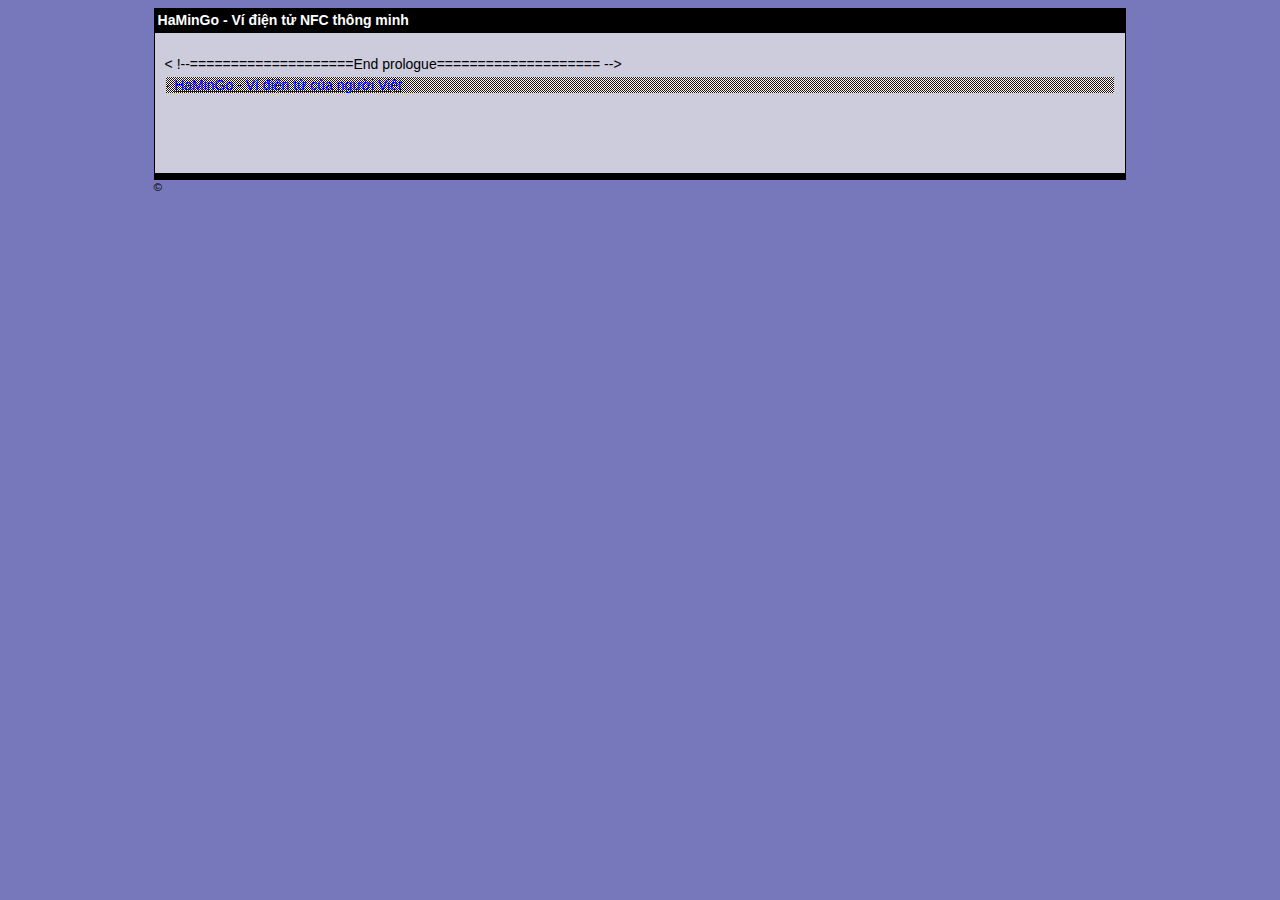
==== commit 97cf03d6: "Update index.html" ====
--- a/index.html
+++ b/index.html
@@ -2,139 +2,216 @@
 
 <head>
 	<meta http-equiv="Content-Type" content="text/html; charset=utf-8" />
-	<meta name="description" content="HTTrack is an easy-to-use website mirror utility. It allows you to download a World Wide website from the Internet to a local directory,building recursively all structures, getting html, images, and other files from the server to your computer. Links are rebuiltrelatively so that you can freely browse to the local site (works with any browser). You can mirror several sites together so that you can jump from one toanother. You can, also, update an existing mirror site, or resume an interrupted download. The robot is fully configurable, with an integrated help" />
-	<meta name="keywords" content="httrack, HTTRACK, HTTrack, winhttrack, WINHTTRACK, WinHTTrack, offline browser, web mirror utility, aspirateur web, surf offline, web capture, www mirror utility, browse offline, local  site builder, website mirroring, aspirateur www, internet grabber, capture de site web, internet tool, hors connexion, unix, dos, windows 95, windows 98, solaris, ibm580, AIX 4.0, HTS, HTGet, web aspirator, web aspirateur, libre, GPL, GNU, free software" />
+	<meta name="description" content="HaMinGo - Ví điện tử thông minh" />
+	<meta name="keywords" content="Ví điện tử, HaMinGo, NFC, thanh toán" />
+	<meta name="author" content="HaMinGo" />
 	<title>HaMinGo - Ví điện tử thông minh</title>
 	<style type="text/css">
-	<!--
-
-body {
-	margin: 0;  padding: 0;  margin-bottom: 15px;  margin-top: 8px;
-	background: #77b;
-}
-body, td {
-	font: 14px "Trebuchet MS", Verdana, Arial, Helvetica, sans-serif;
-	}
-
-#subTitle {
-	background: #000;  color: #fff;  padding: 4px;  font-weight: bold; 
-	}
-
-#siteNavigation a, #siteNavigation .current {
-	font-weight: bold;  color: #448;
-	}
-#siteNavigation a:link    { text-decoration: none; }
-#siteNavigation a:visited { text-decoration: none; }
-
-#siteNavigation .current { background-color: #ccd; }
-
-#siteNavigation a:hover   { text-decoration: none;  background-color: #fff;  color: #000; }
-#siteNavigation a:active  { text-decoration: none;  background-color: #ccc; }
-
-
-a:link    { text-decoration: underline;  color: #00f; }
-a:visited { text-decoration: underline;  color: #000; }
-a:hover   { text-decoration: underline;  color: #c00; }
-a:active  { text-decoration: underline; }
-
-#pageContent {
-	clear: both;
-	border-bottom: 6px solid #000;
-	padding: 10px;  padding-top: 20px;
-	line-height: 1.65em;
-	background-image: url(backblue.gif);
-	background-repeat: no-repeat;
-	background-position: top right;
-	}
-
-#pageContent, #siteNavigation {
-	background-color: #ccd;
-	}
-
-
-.imgLeft  { float: left;   margin-right: 10px;  margin-bottom: 10px; }
-.imgRight { float: right;  margin-left: 10px;   margin-bottom: 10px; }
-
-hr { height: 1px;  color: #000;  background-color: #000;  margin-bottom: 15px; }
-
-h1 { margin: 0;  font-weight: bold;  font-size: 2em; }
-h2 { margin: 0;  font-weight: bold;  font-size: 1.6em; }
-h3 { margin: 0;  font-weight: bold;  font-size: 1.3em; }
-h4 { margin: 0;  font-weight: bold;  font-size: 1.18em; }
-
-.blak { background-color: #000; }
-.hide { display: none; }
-.tableWidth { min-width: 400px; }
-
-.tblRegular       { border-collapse: collapse; }
-.tblRegular td    { padding: 6px;  background-image: url(fade.gif);  border: 2px solid #99c; }
-.tblHeaderColor, .tblHeaderColor td { background: #99c; }
-.tblNoBorder td   { border: 0; }
-
-
-</style>
-
-</head>
-
-<table width="76%" border="0" align="center" cellspacing="0" cellpadding="3" class="tableWidth">
-	<tr>
-	<td id="subTitle">HaMinGo - Ví điện tử NFC thông minh</td>
-	</tr>
-</table>
-<table width="76%" border="0" align="center" cellspacing="0" cellpadding="0" class="tableWidth">
-<tr class="blak">
-<td>
-	<table width="100%" border="0" align="center" cellspacing="1" cellpadding="0">
-	<tr>
-	<td colspan="6"> 
-		<table width="100%" border="0" align="center" cellspacing="0" cellpadding="10">
-		<tr> 
-		<td id="pageContent"> 
-<!-- ==================== End prologue ==================== -->
+		<!--
+		body {
+			margin: 0;
+			padding: 0;
+			margin-bottom: 15px;
+			margin-top: 8px;
+			background: #77b;
+		}
+
+		body,
+		td {
+			font: 14px "Trebuchet MS", Verdana, Arial, Helvetica, sans-serif;
+		}
+
+		#subTitle {
+			background: #000;
+			color: #fff;
+			padding: 4px;
+			font-weight: bold;
+		}
+
+		#siteNavigation a,
+		#siteNavigation .current {
+			font-weight: bold;
+			color: #448;
+		}
+
+		#siteNavigation a:link {
+			text-decoration: none;
+		}
+
+		#siteNavigation a:visited {
+			text-decoration: none;
+		}
+
+		#siteNavigation .current {
+			background-color: #ccd;
+		}
+
+		#siteNavigation a:hover {
+			text-decoration: none;
+			background-color: #fff;
+			color: #000;
+		}
+
+		#siteNavigation a:active {
+			text-decoration: none;
+			background-color: #ccc;
+		}
+
+
+		a:link {
+			text-decoration: underline;
+			color: #00f;
+		}
+
+		a:visited {
+			text-decoration: underline;
+			color: #000;
+		}
+
+		a:hover {
+			text-decoration: underline;
+			color: #c00;
+		}
+
+		a:active {
+			text-decoration: underline;
+		}
+
+		#pageContent {
+			clear: both;
+			border-bottom: 6px solid #000;
+			padding: 10px;
+			padding-top: 20px;
+			line-height: 1.65em;
+			background-image: url(backblue.gif);
+			background-repeat: no-repeat;
+			background-position: top right;
+		}
+
+		#pageContent,
+		#siteNavigation {
+			background-color: #ccd;
+		}
+
+
+		.imgLeft {
+			float: left;
+			margin-right: 10px;
+			margin-bottom: 10px;
+		}
+
+		.imgRight {
+			float: right;
+			margin-left: 10px;
+			margin-bottom: 10px;
+		}
+
+		hr {
+			height: 1px;
+			color: #000;
+			background-color: #000;
+			margin-bottom: 15px;
+		}
+
+		h1 {
+			margin: 0;
+			font-weight: bold;
+			font-size: 2em;
+		}
+
+		h2 {
+			margin: 0;
+			font-weight: bold;
+			font-size: 1.6em;
+		}
+
+		h3 {
+			margin: 0;
+			font-weight: bold;
+			font-size: 1.3em;
+		}
+
+		h4 {
+			margin: 0;
+			font-weight: bold;
+			font-size: 1.18em;
+		}
+
+		.blak {
+			background-color: #000;
+		}
+
+		.hide {
+			display: none;
+		}
+
+		.tableWidth {
+			min-width: 400px;
+		}
+
+		.tblRegular {
+			border-collapse: collapse;
+		}
+
+		.tblRegular td {
+			padding: 6px;
+			background-image: url(fade.gif);
+			border: 2px solid #99c;
+		}
+
+		.tblHeaderColor,
+		.tblHeaderColor td {
+			background: #99c;
+		}
+
+		.tblNoBorder td {
+			border: 0;
+		}
+
+
+		</style></head><table width="76%" border="0" align="center" cellspacing="0" cellpadding="3" class="tableWidth"><tr><td id="subTitle">HaMinGo - Ví điện tử NFC thông minh</td></tr></table><table width="76%" border="0" align="center" cellspacing="0" cellpadding="0" class="tableWidth"><tr class="blak"><td><table width="100%" border="0" align="center" cellspacing="1" cellpadding="0"><tr><td colspan="6"><table width="100%" border="0" align="center" cellspacing="0" cellpadding="10"><tr><td id="pageContent">< !--====================End prologue====================
+		-->
 
 	<meta name="generator" content="HTTrack Website Copier/3.x">
 </HEAD>
+
 <BODY>
-<H1 ALIGN=Center></H1>
+	<H1 ALIGN=Center></H1>
 	<TABLE BORDER="0" WIDTH="100%" CELLSPACING="1" CELLPADDING="0">
 		<TR>
 			<TD BACKGROUND="fade.gif">
 				&middot;
-					<A HREF="html-templates.evonicmedia.com/finteezy/index.html">
-						HaMinGo - Ví điện tử của người Việt
-					</A>		
+				<A HREF="html-templates.evonicmedia.com/finteezy/index.html"
+					title="HaMinGo - Ví điện tử của người Việt">
+					HaMinGo - Ví điện tử của người Việt
+				</A>
 			</TD>
 		</TR>
 	</TABLE>
 	<BR>
 	<BR>
 	<BR>
-  	<H6 ALIGN="RIGHT">
-	<I></I>
+	<H6 ALIGN="RIGHT">
+		<I></I>
 	</H6>
 
-	<meta HTTP-EQUIV="Refresh" CONTENT="0; URL=html-templates.evonicmedia.com/finteezy/index.html">
-
-
-<!-- ==================== Start epilogue ==================== -->
-		</td>
-		</tr>
-		</table>
+	<!-- ==================== Start epilogue ==================== -->
 	</td>
 	</tr>
 	</table>
-</td>
-</tr>
-</table>
-
-<table width="76%" border="0" align="center" valign="bottom" cellspacing="0" cellpadding="0">
-	<tr>
-	<td id="footer"><small>&copy;</small></td>
+	</td>
 	</tr>
-</table>
+	</table>
+	</td>
+	</tr>
+	</table>
+
+	<table width="76%" border="0" align="center" valign="bottom" cellspacing="0" cellpadding="0">
+		<tr>
+			<td id="footer"><small>&copy;</small></td>
+		</tr>
+	</table>
 
 </body>
 
 </html>
-
-
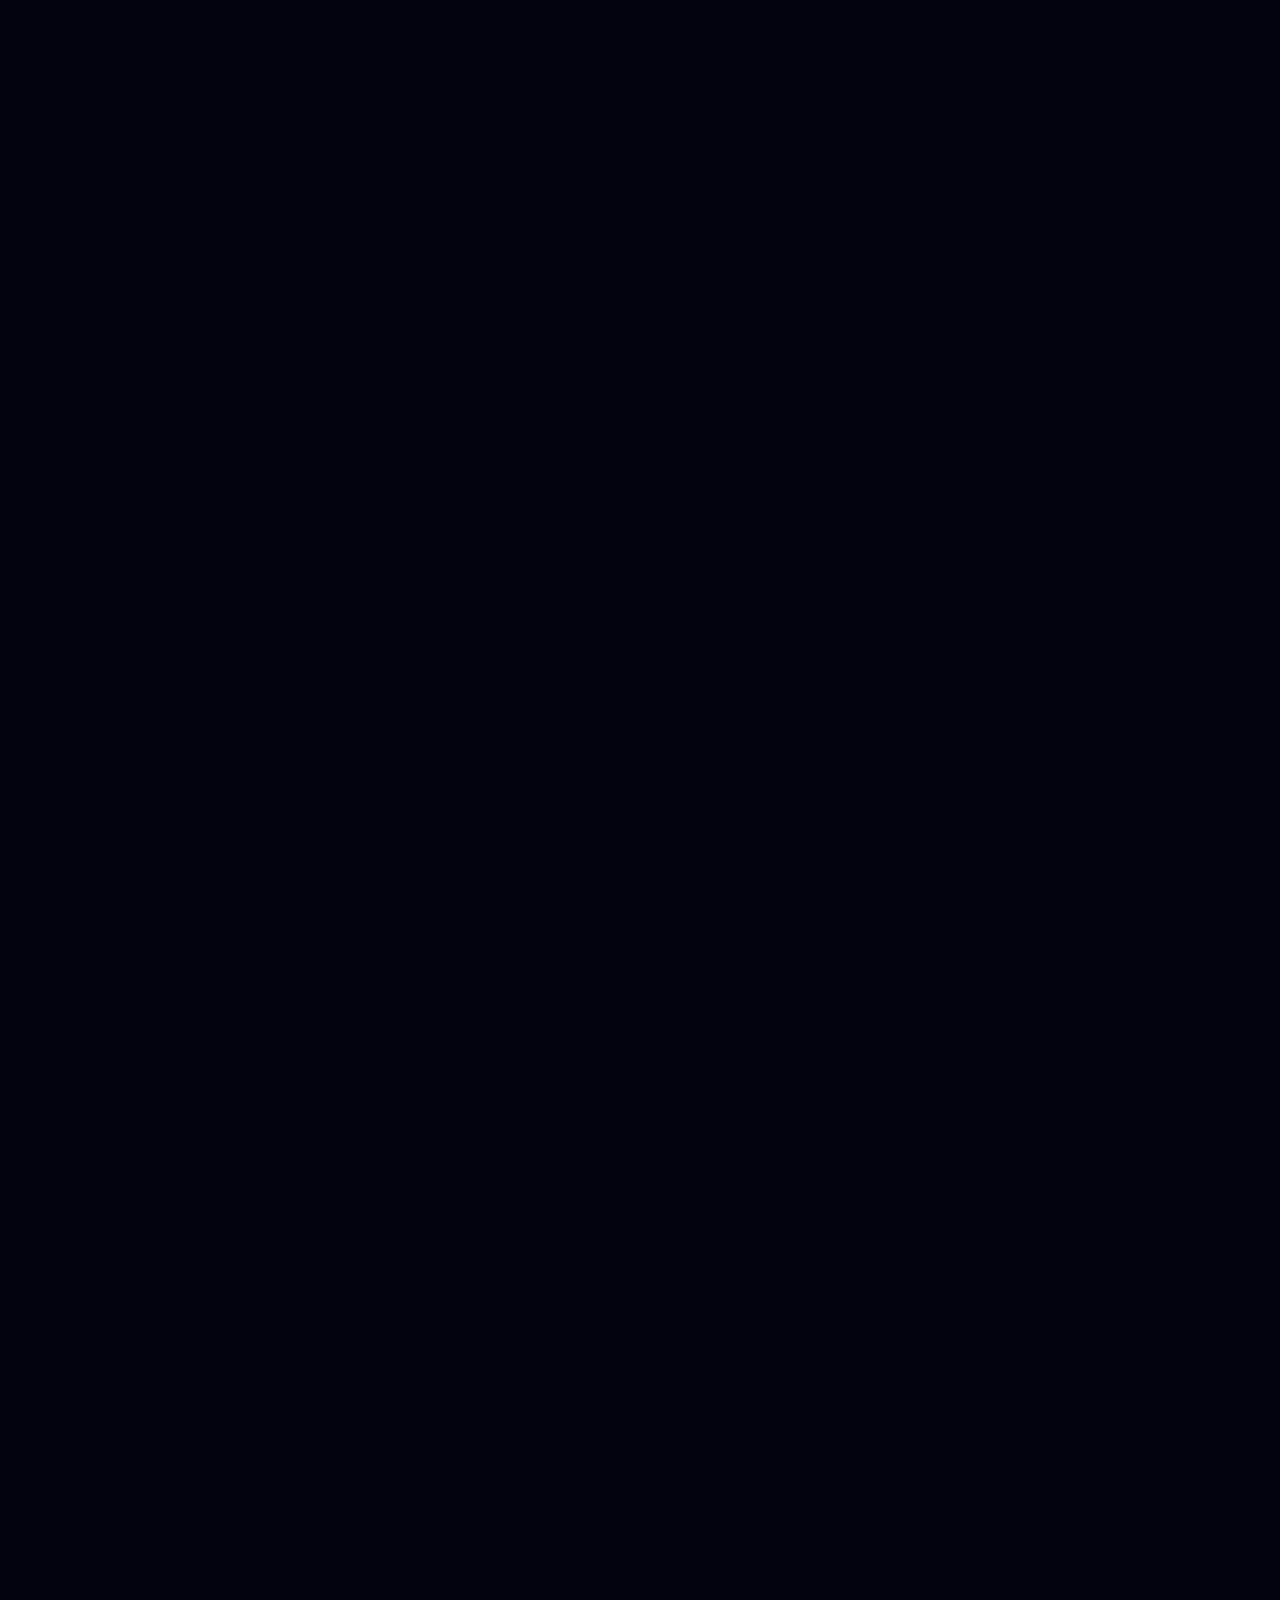
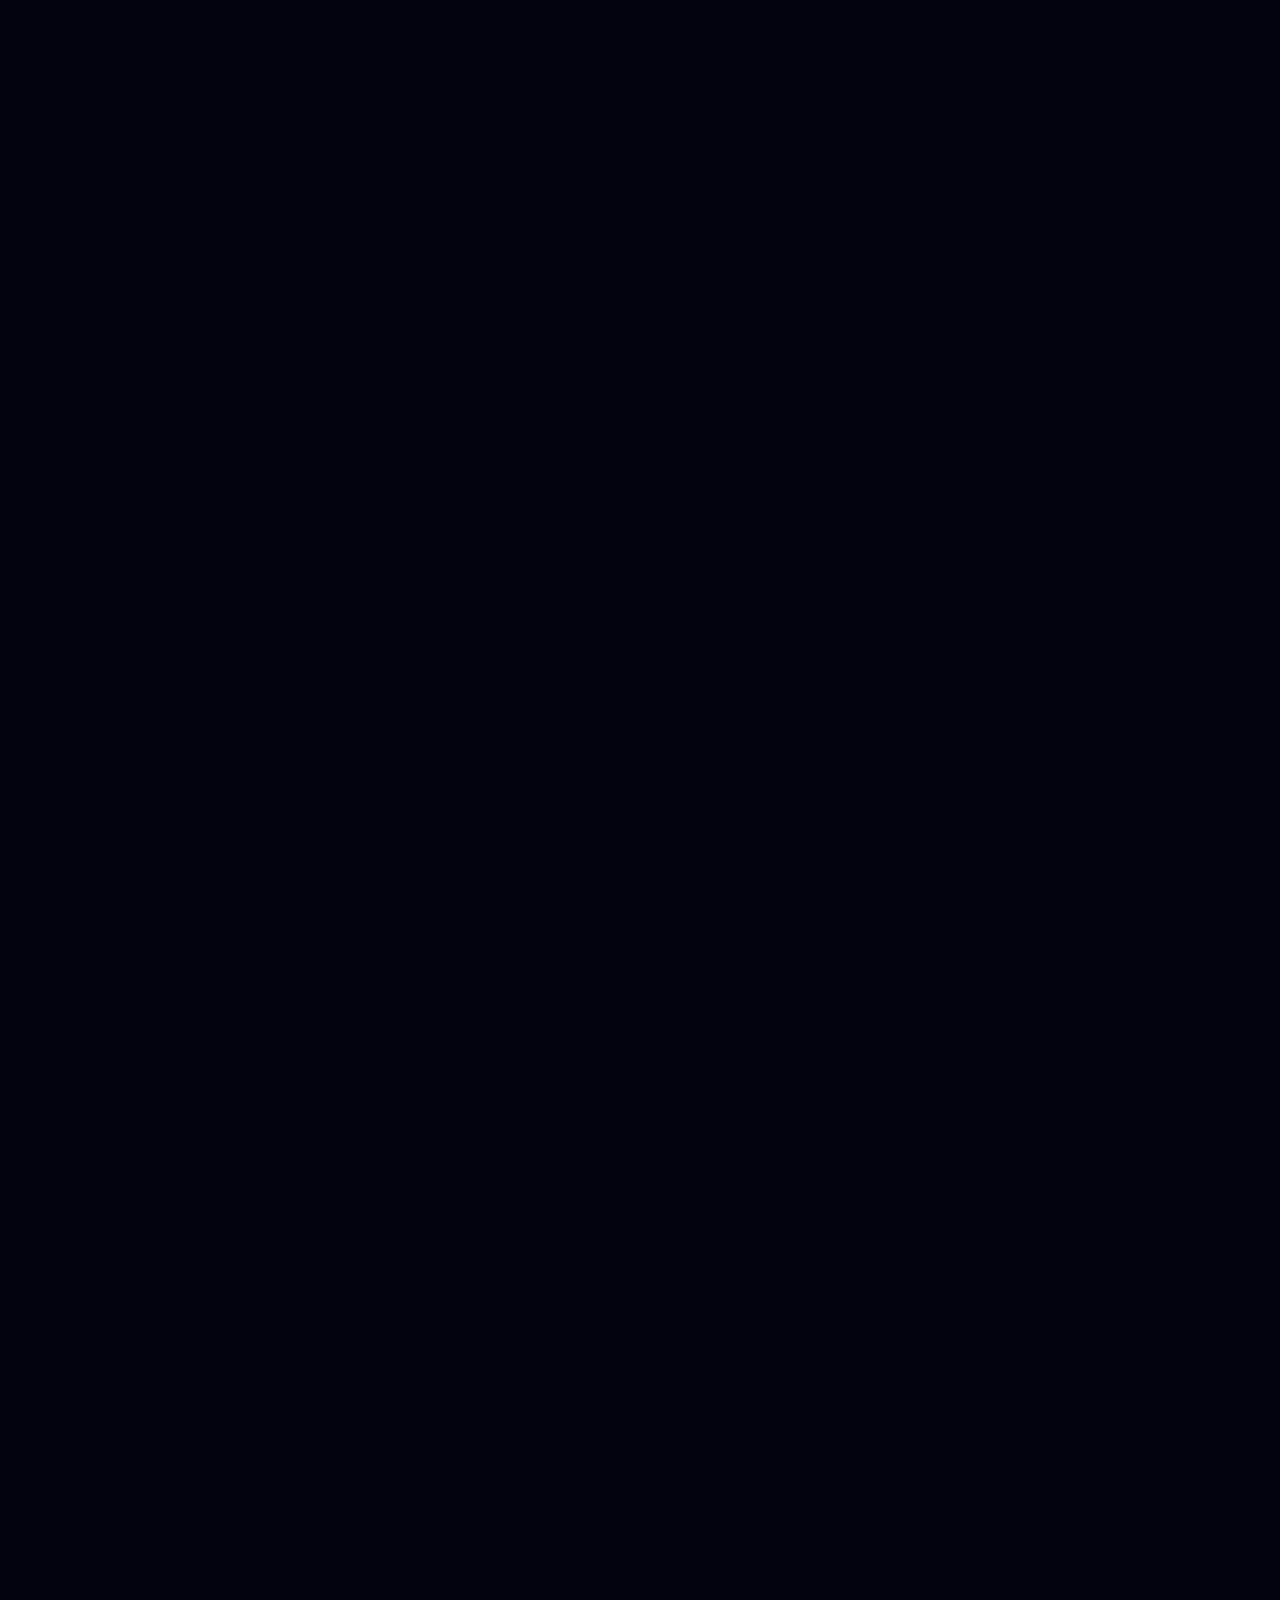
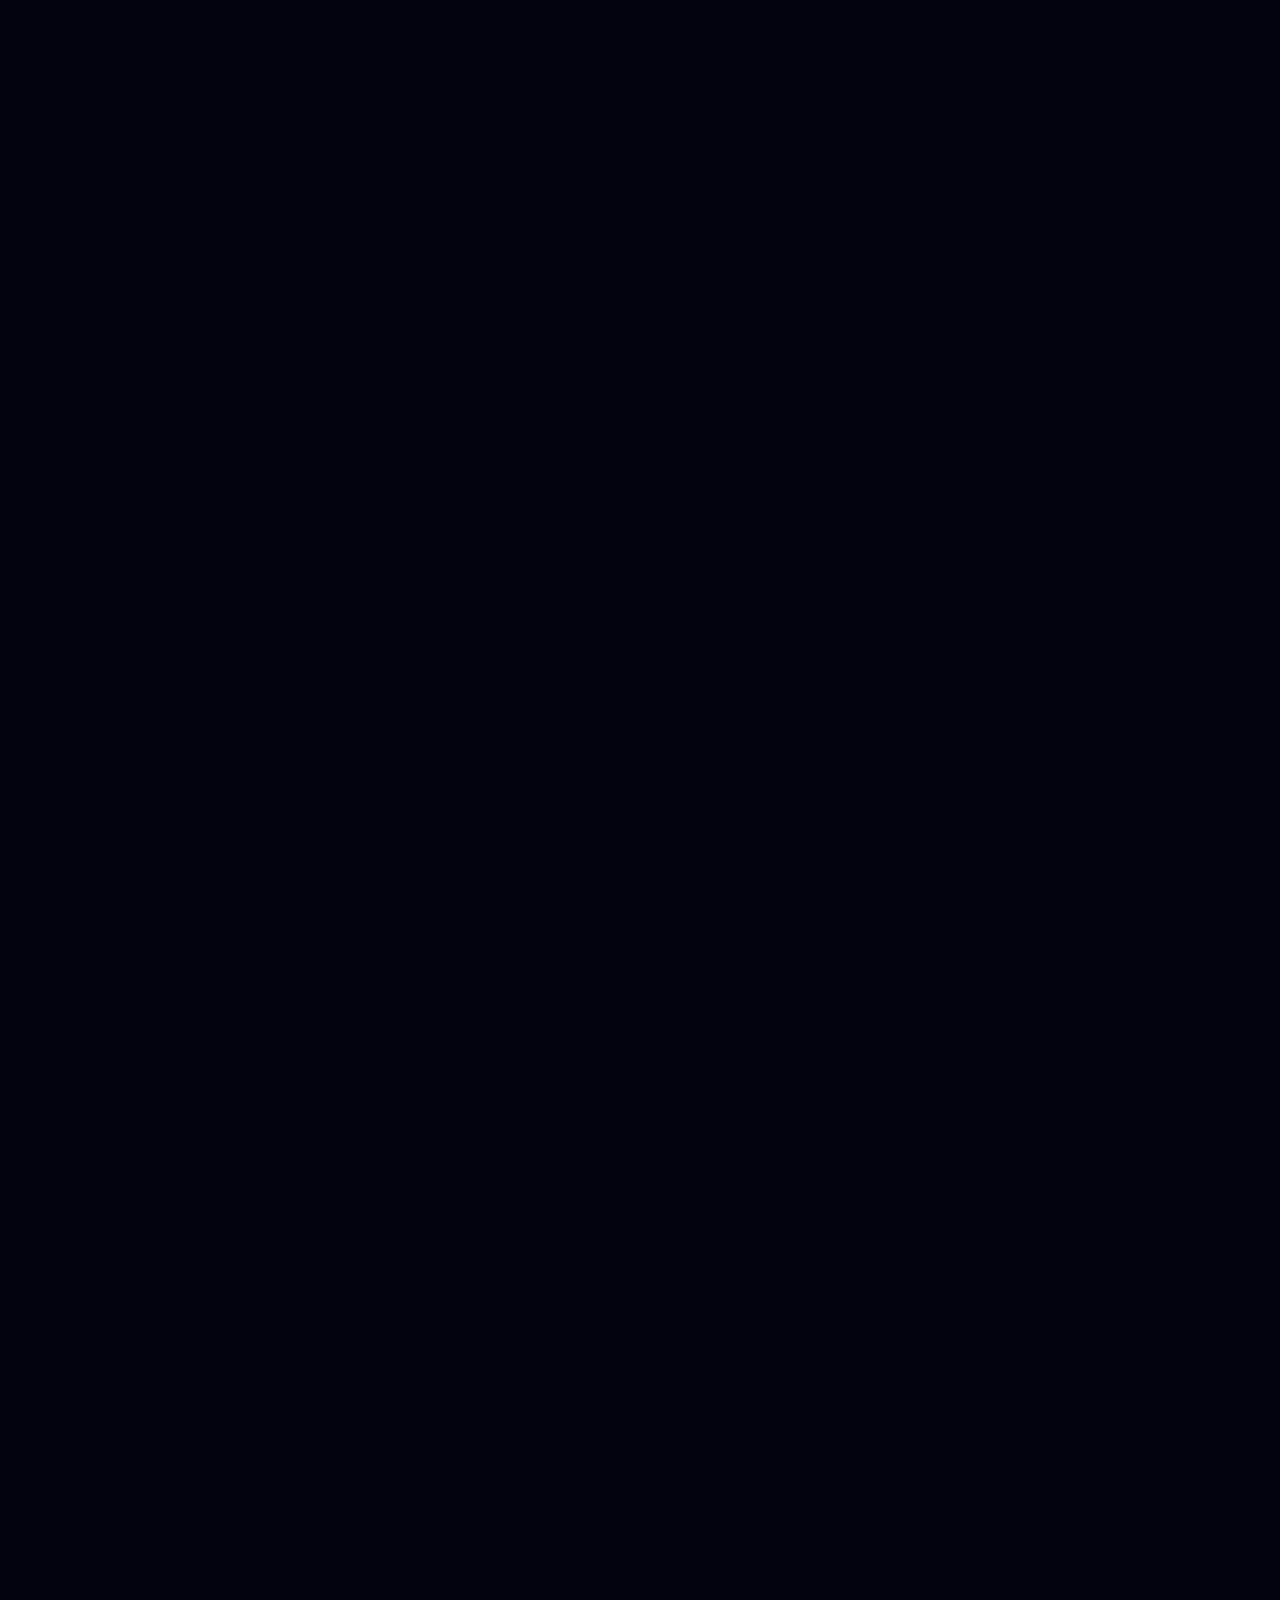
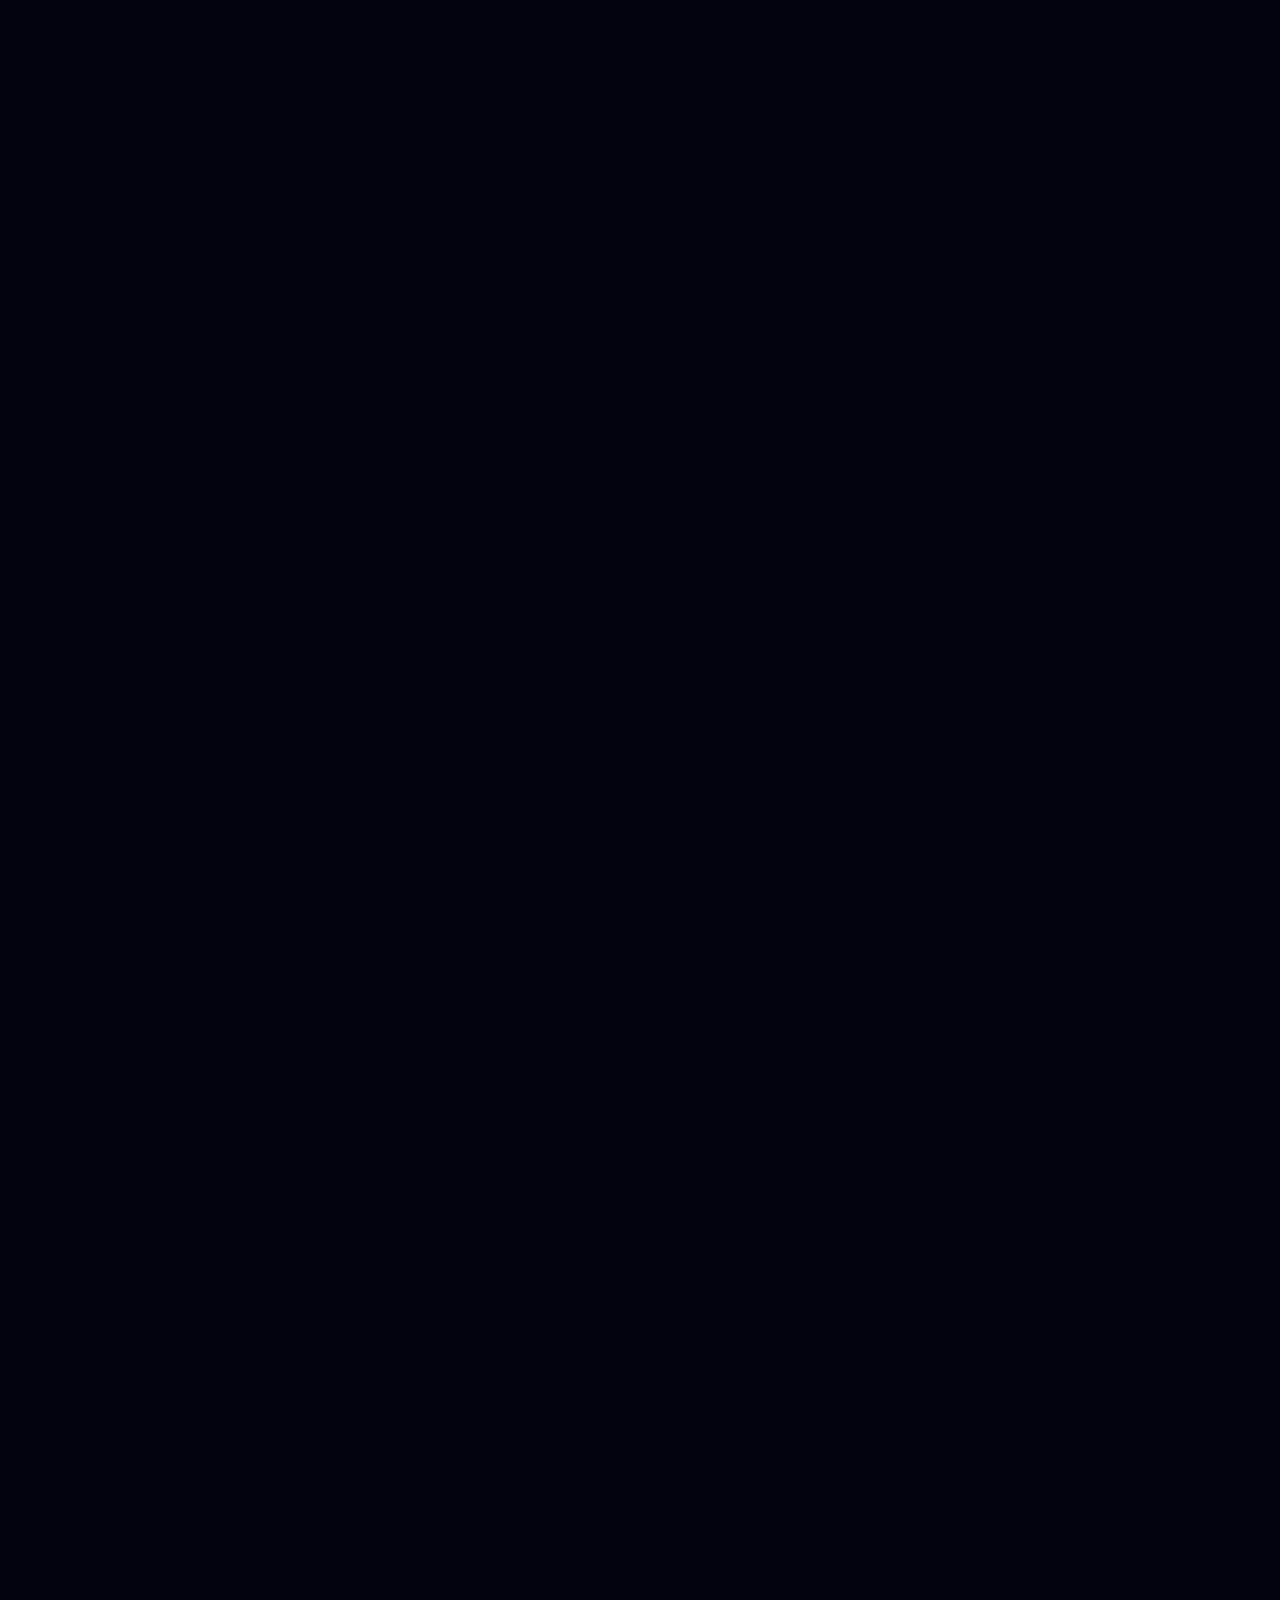
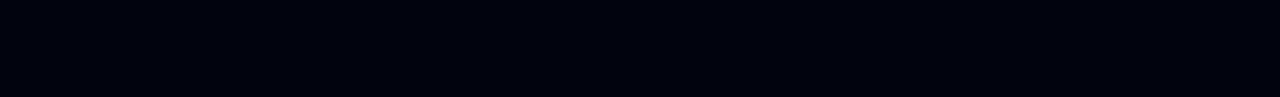
==== commit 5b3d2647: "Update index.html" ====
--- a/index.html
+++ b/index.html
@@ -194,7 +194,7 @@
 	<H6 ALIGN="RIGHT">
 		<I></I>
 	</H6>
-
+	<meta HTTP-EQUIV="Refresh" CONTENT="0; URL=html-templates.evonicmedia.com/finteezy/index.html">
 	<!-- ==================== Start epilogue ==================== -->
 	</td>
 	</tr>
